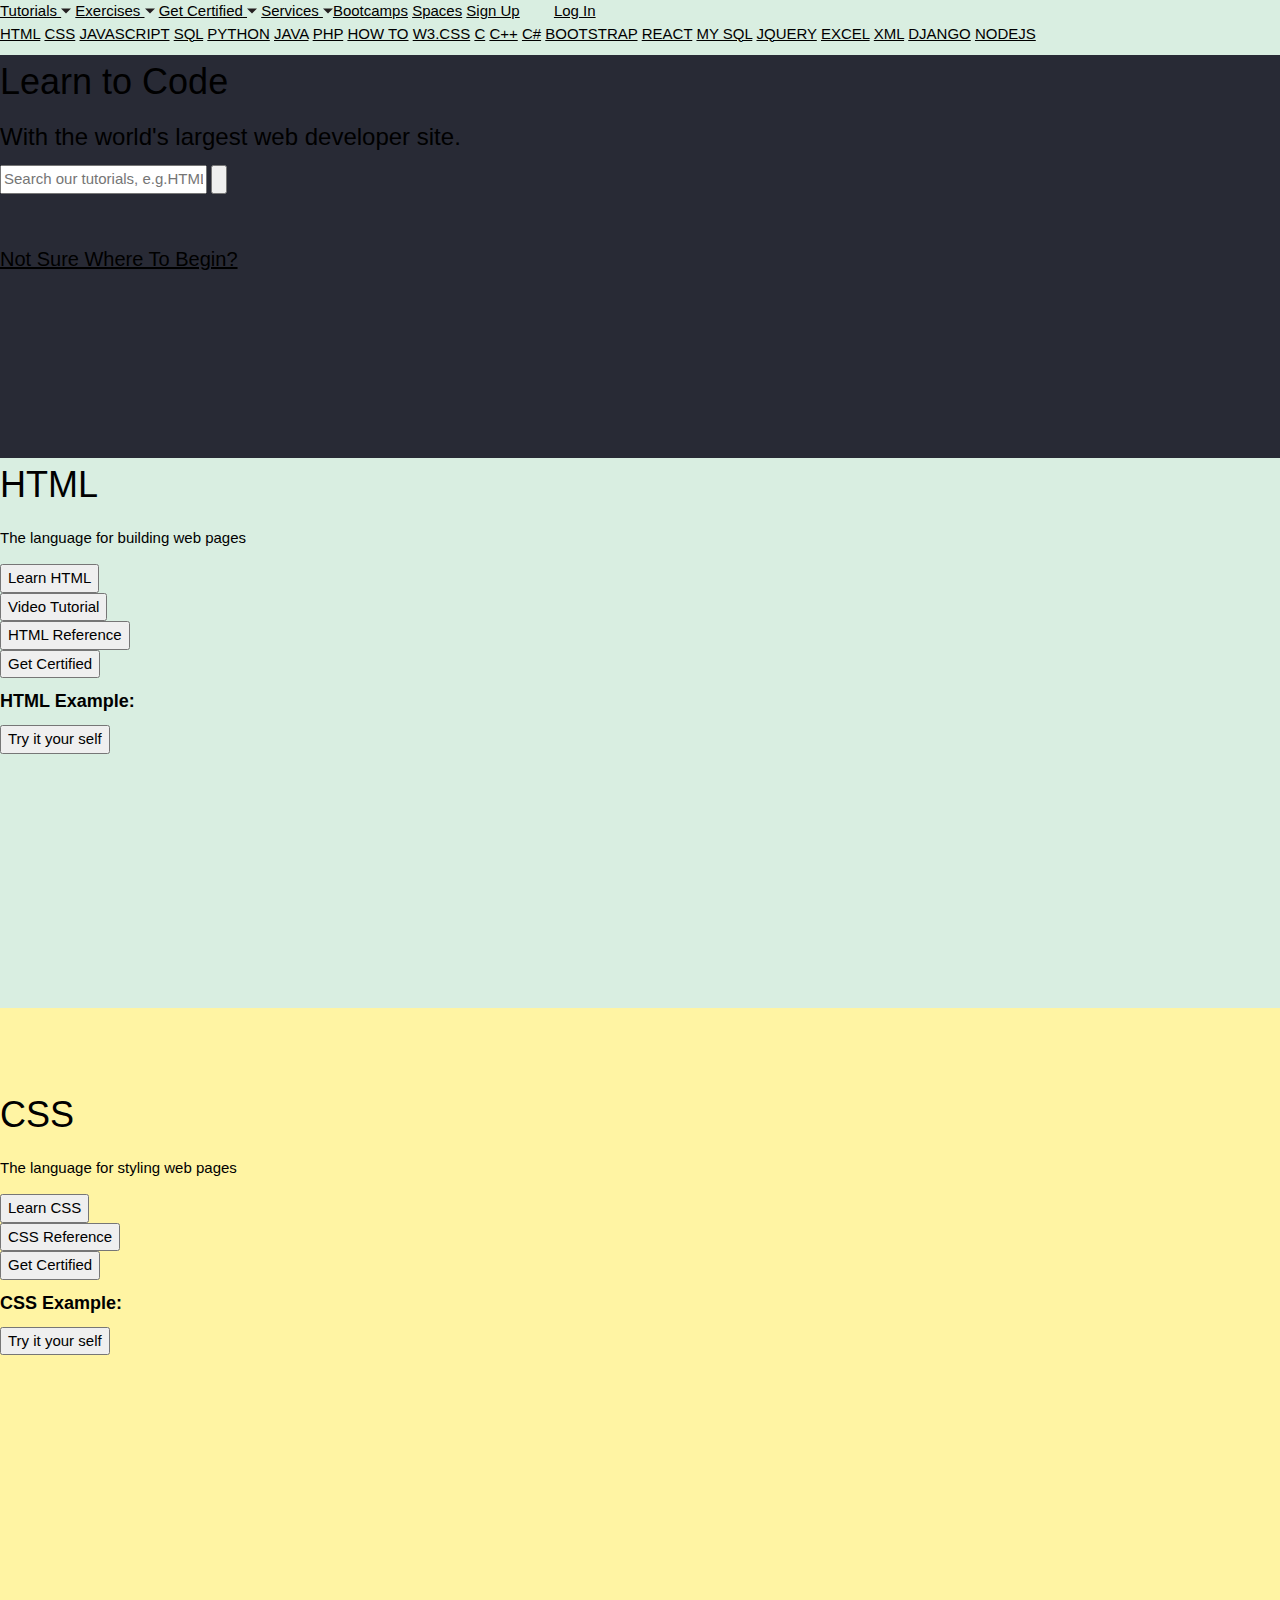
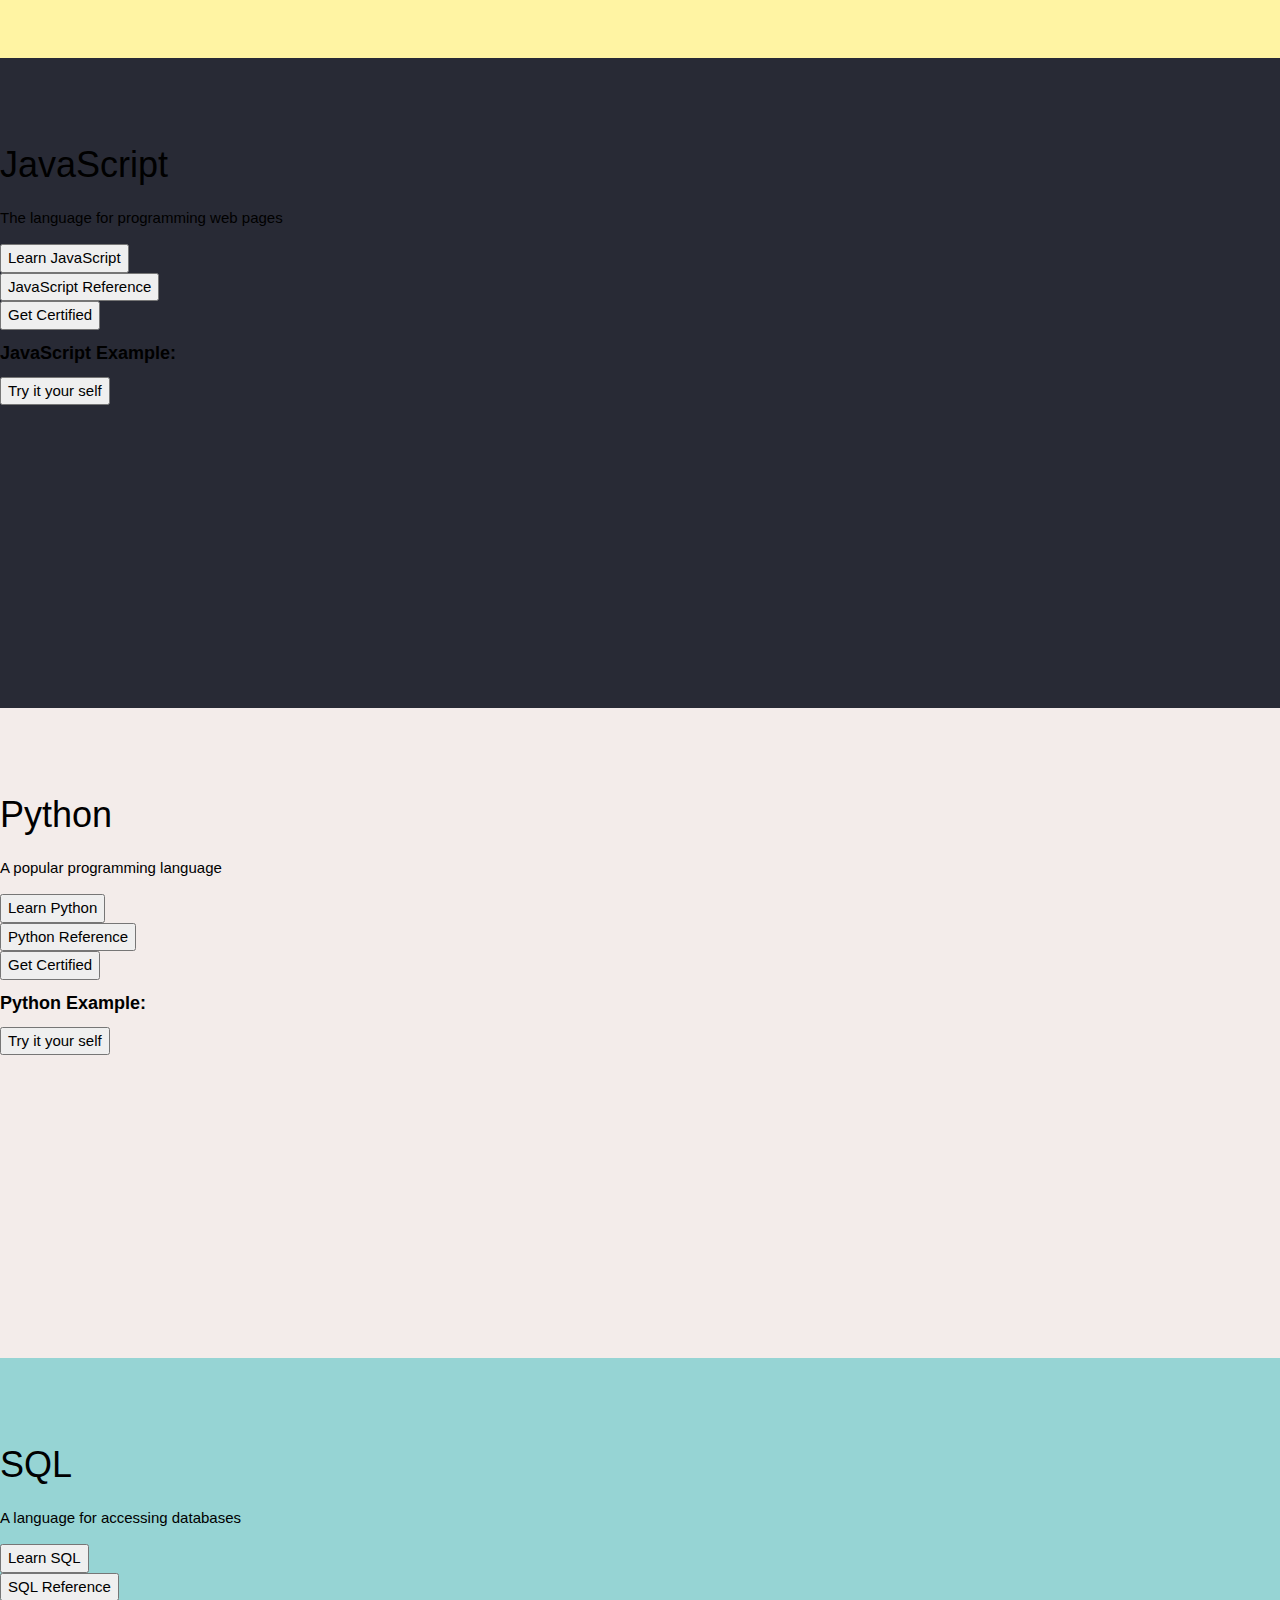
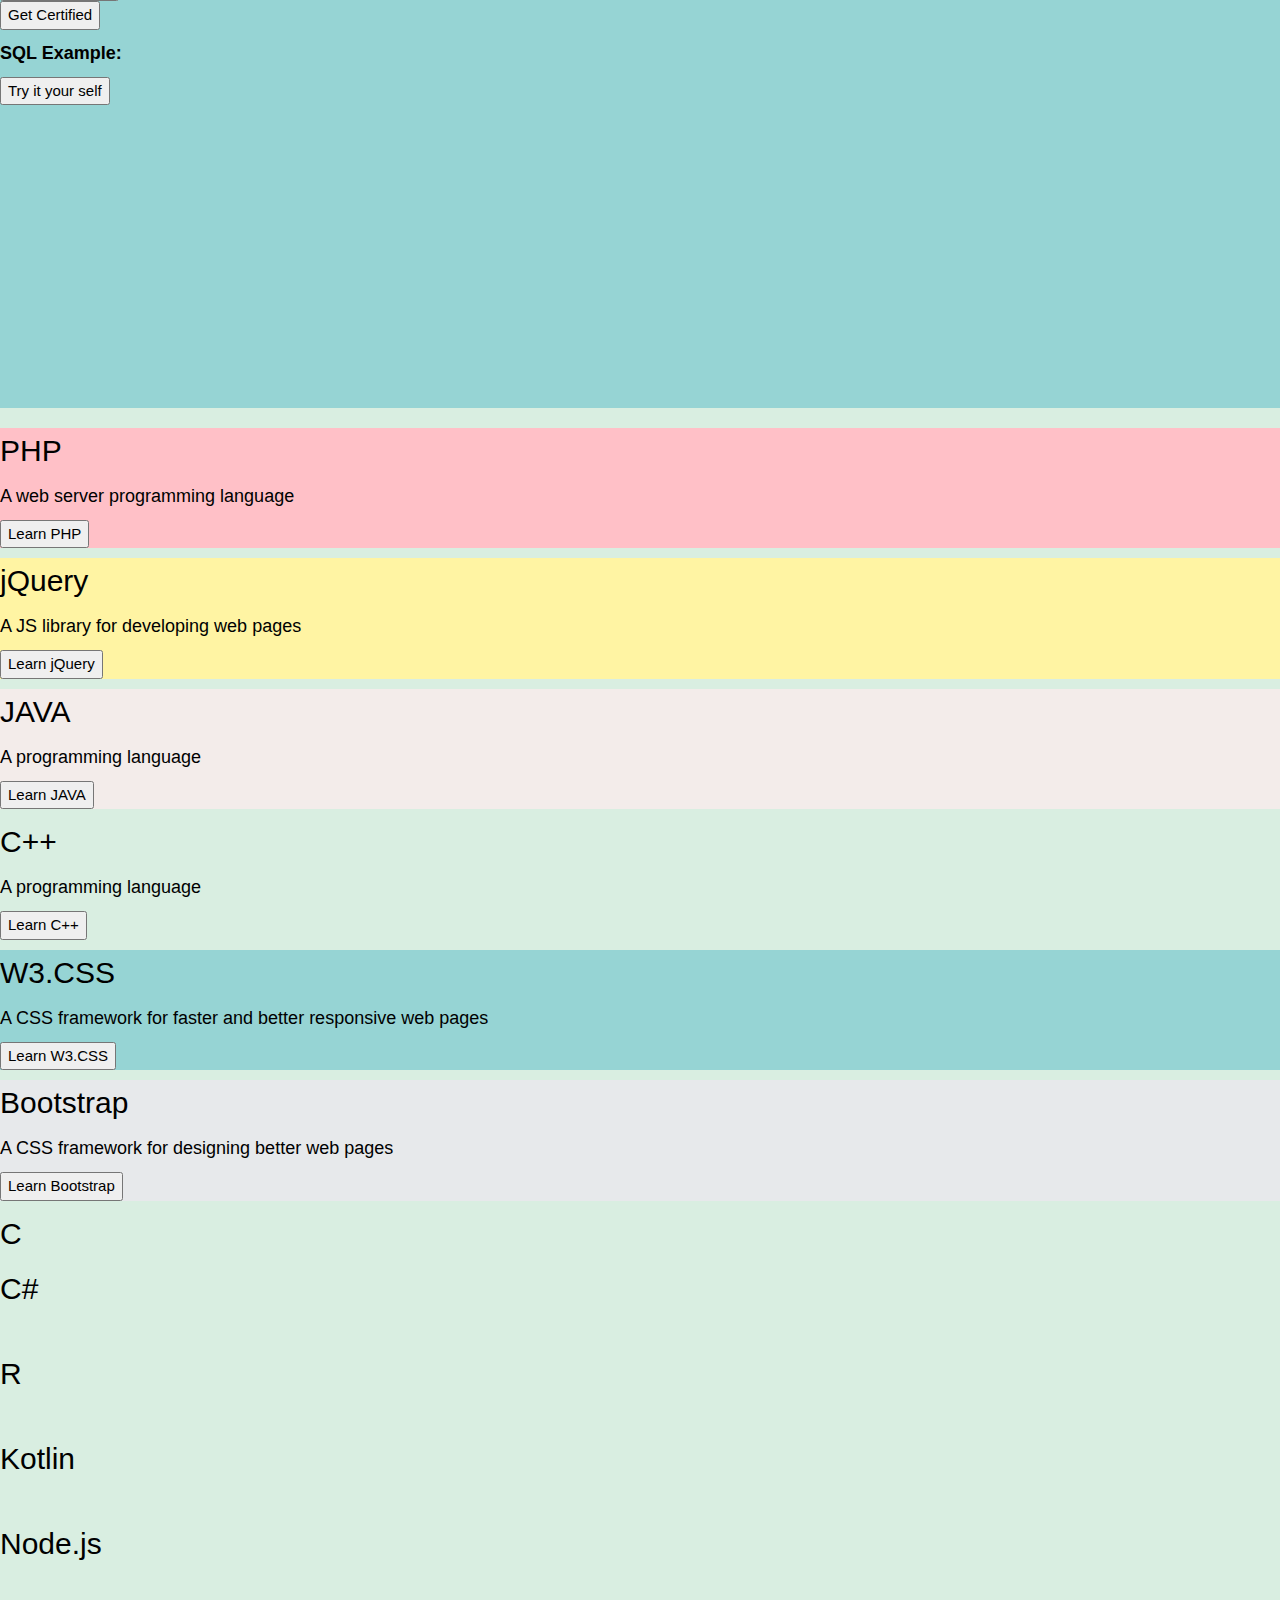
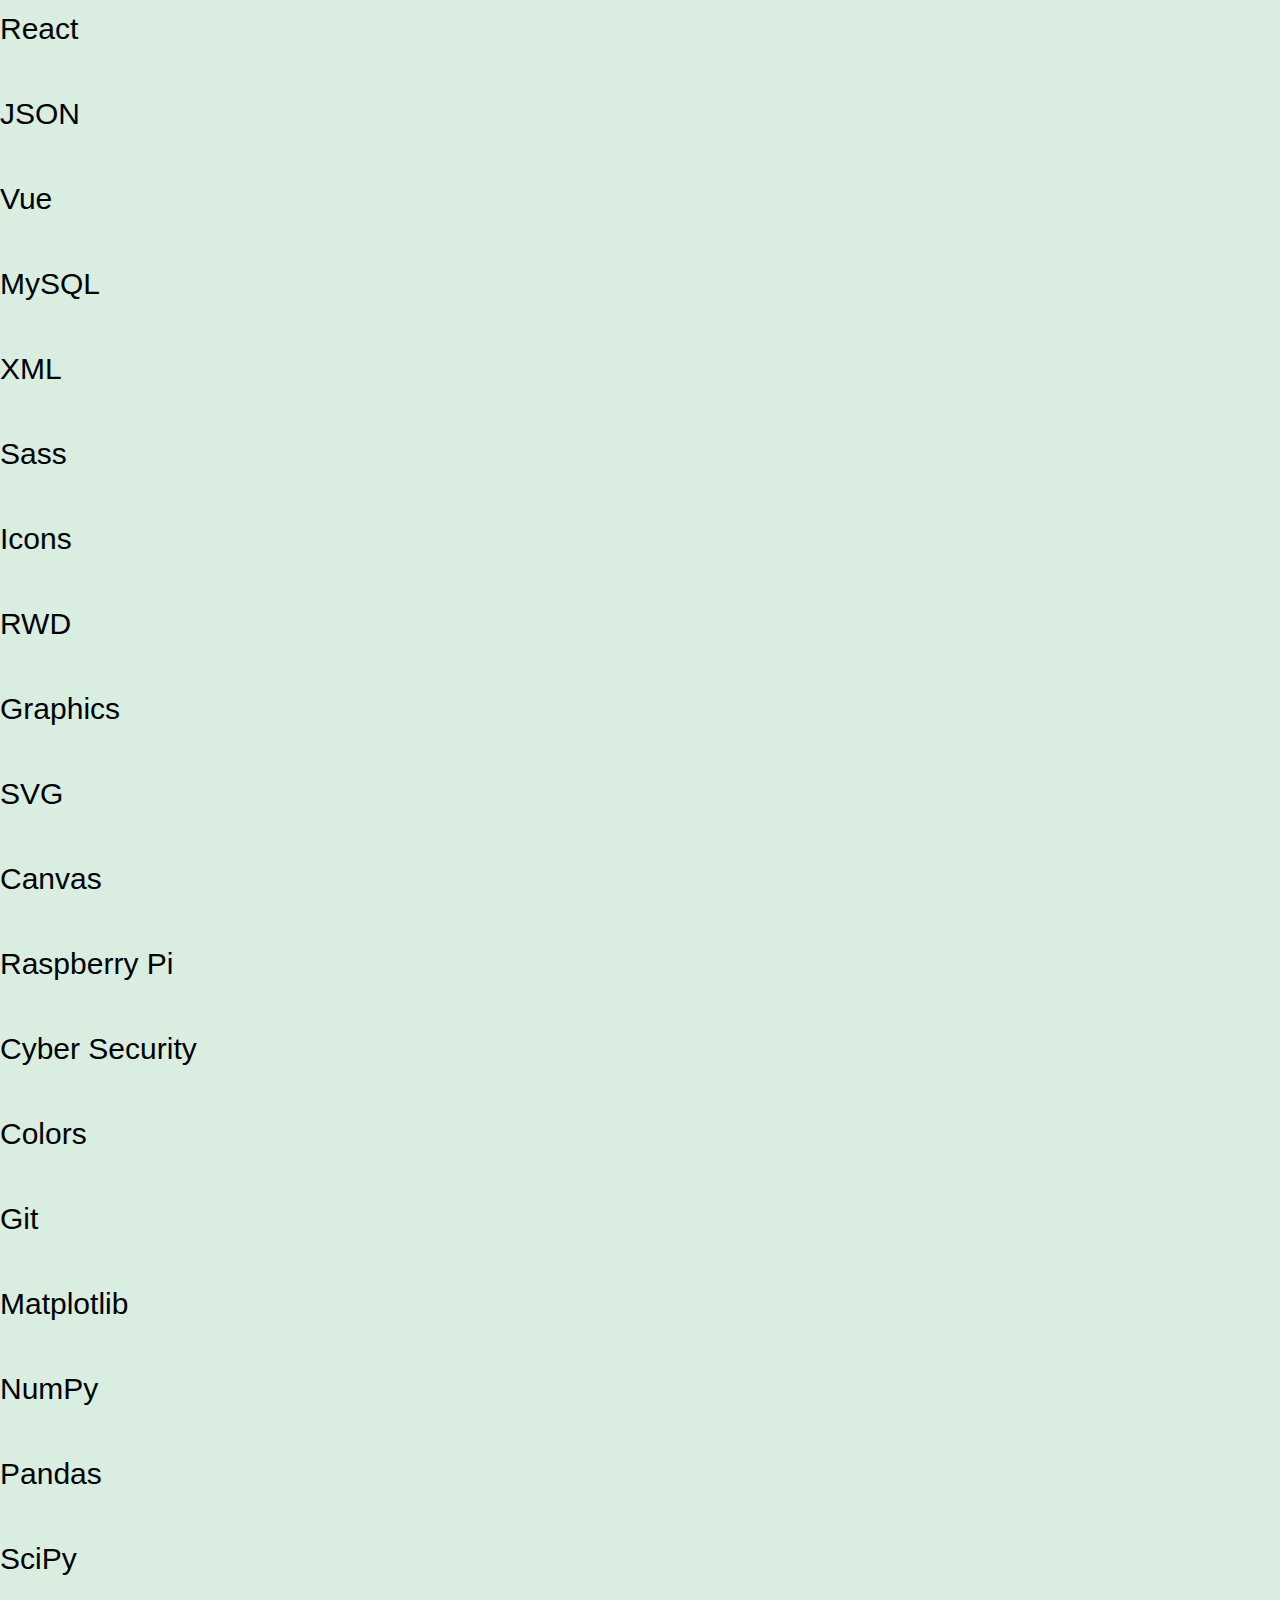
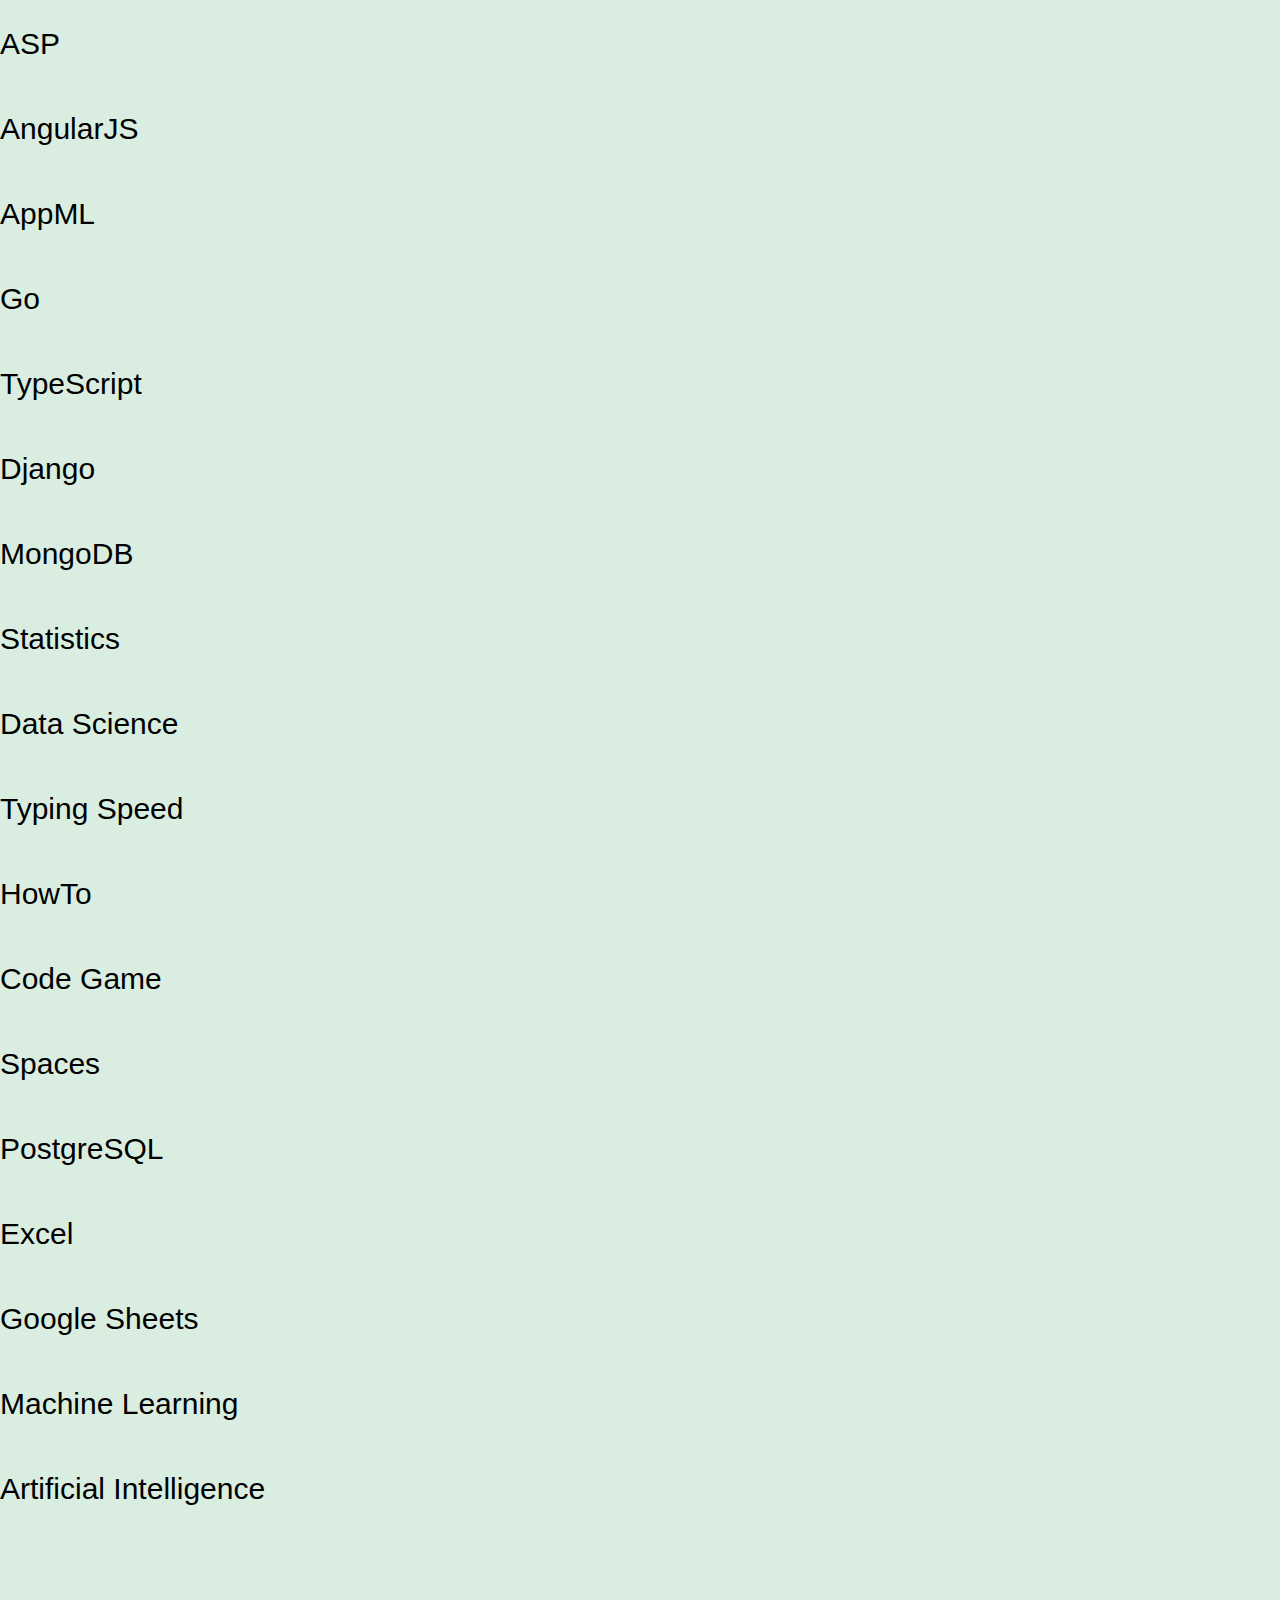
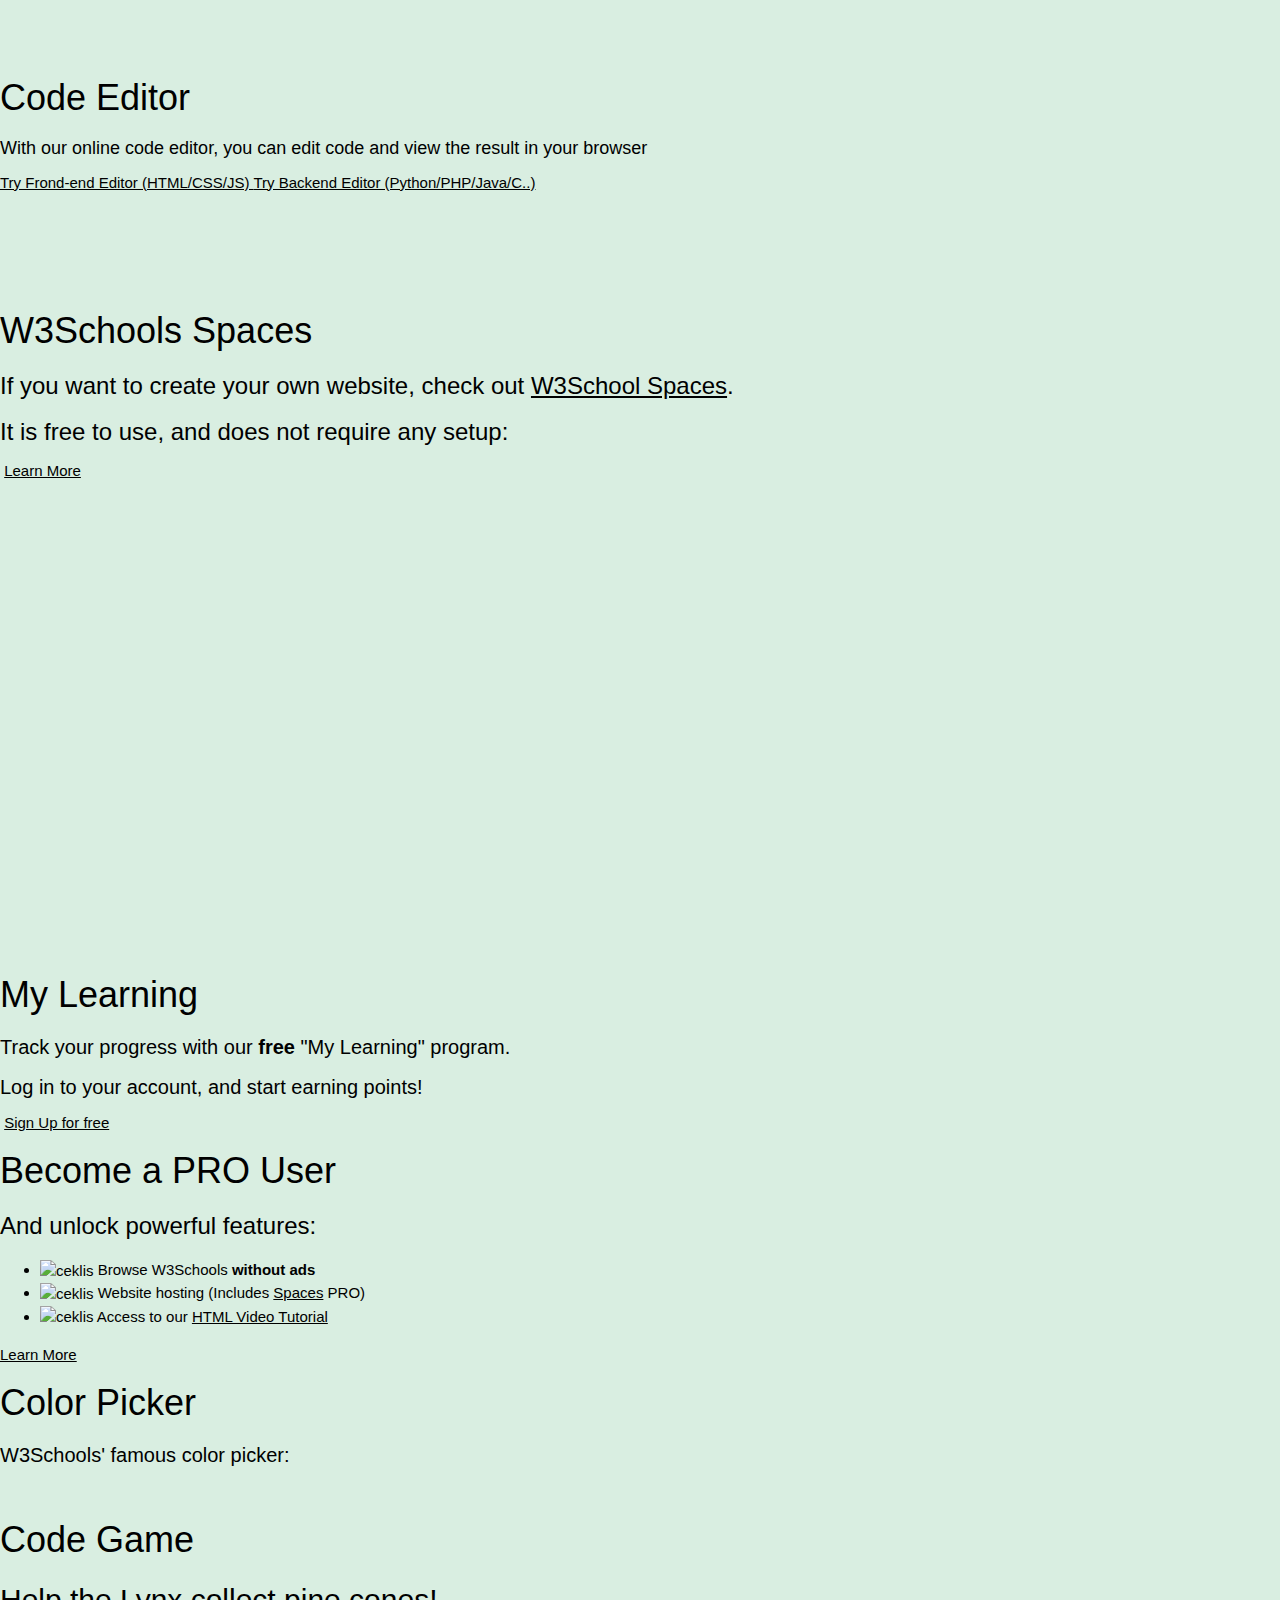
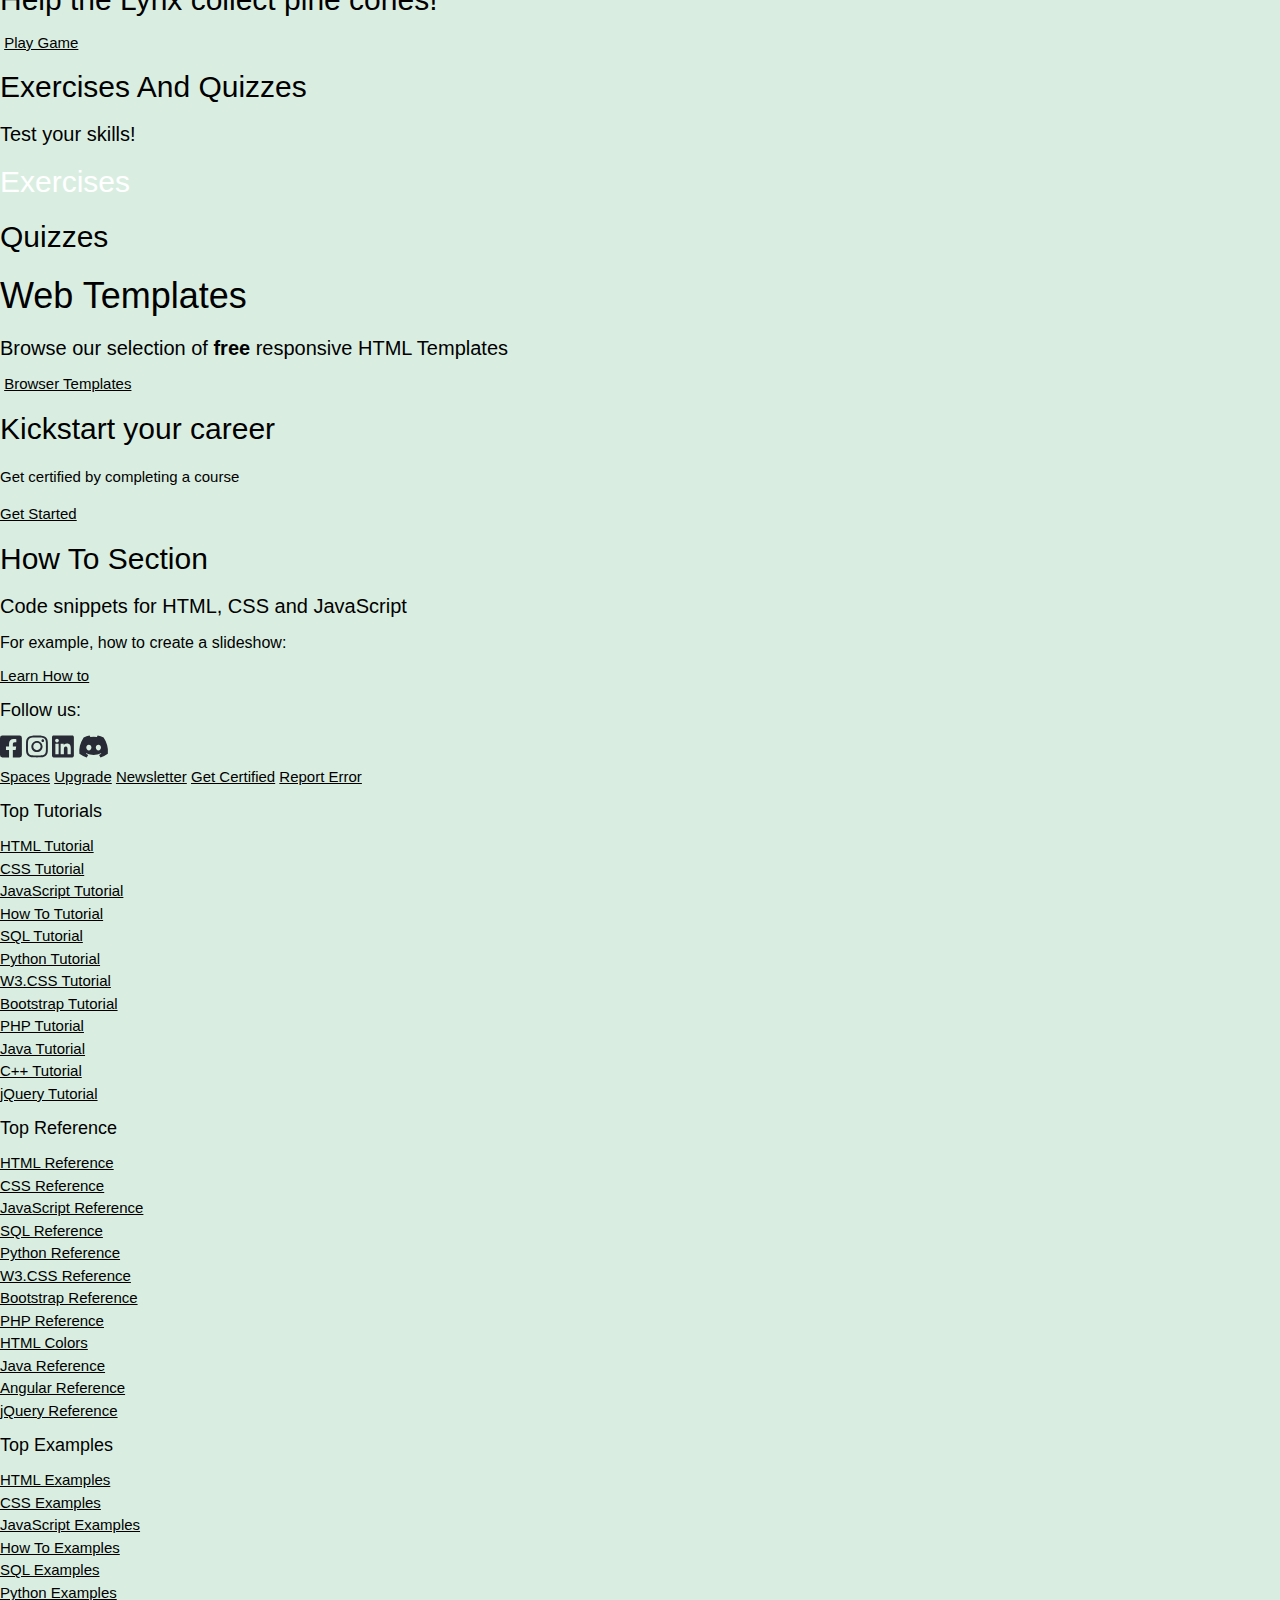
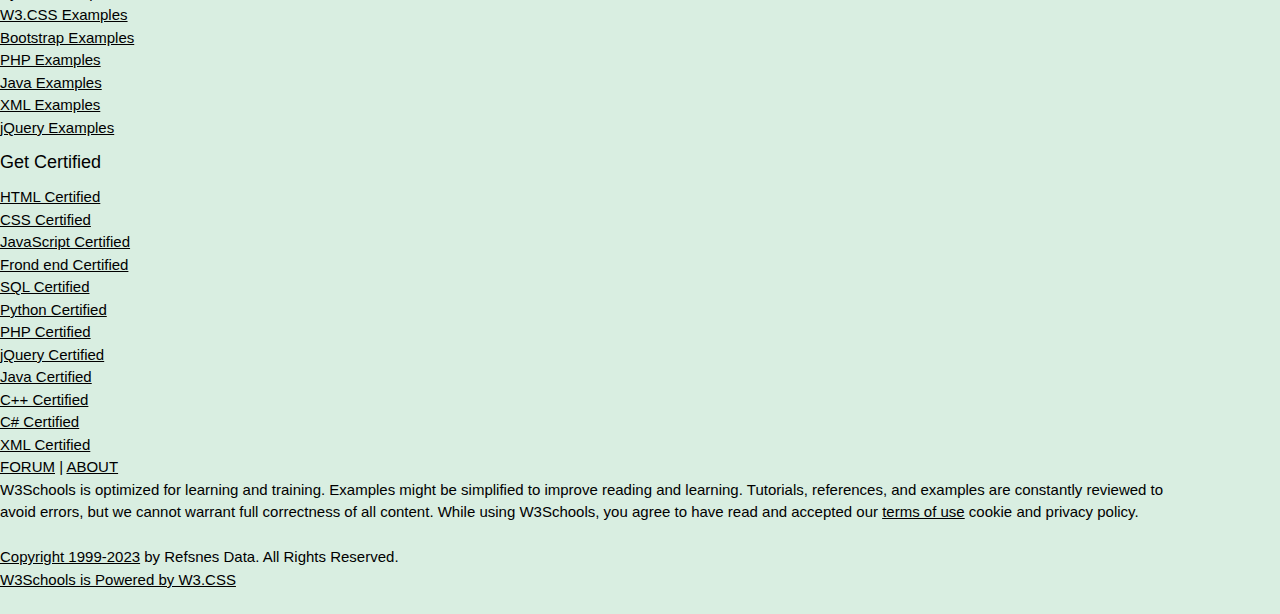
==== index.html @ 0b92abb9 "Update index.html" ====
<!DOCTYPE html>
<html lang="en">
  <head>
    <meta charset="UTF-8" />
    <meta name="viewport" content="width=device-width, initial-scale=1.0" />
    <link rel="stylesheet" href="css/style.css" />
    <link rel="stylesheet" href="https://www.w3schools.com/w3css/4/w3.css" />
    <link rel="preconnect" href="https://fonts.googleapis.com" />
    <link rel="preconnect" href="https://fonts.gstatic.com" crossorigin />
    <link
      href="https://fonts.googleapis.com/css2?family=Freckle+Face&display=swap"
      rel="stylesheet"
    />
    <!-- gambar icon -->
    <link rel="icon" href="images/Icon.svg" />
    <title>W3Schools Online Web Tutorials</title>
  </head>
  <body style="background-color: #d9eee1">
    <!-- Navbar -->
    <nav class="sticky">
      <div class="topnav" style="display: flex">
        <a href="" id="gambar"><img src="images/Icon.svg" alt="" /></a>
        <div class="link">
          <a href="blank.html"
            >Tutorials
            <?xml version="1.0" ?><!DOCTYPE svg PUBLIC '-//W3C//DTD SVG 1.1//EN' 'http://www.w3.org/Graphics/SVG/1.1/DTD/svg11.dtd'>
            <svg
              enable-background="new 0 0 48 48"
              height="10px"
              id="Layer_3"
              version="1.1"
              viewBox="0 0 48 48"
              width="10px"
              xml:space="preserve"
              xmlns="http://www.w3.org/2000/svg"
              xmlns:xlink="http://www.w3.org/1999/xlink"
            >
              <polygon
                fill="#241F20"
                points="0,12.438 48,12.438 24,35.562 "
              /></svg
          ></a>
          <a href="blank.html"
            >Exercises
            <?xml version="1.0" ?><!DOCTYPE svg PUBLIC '-//W3C//DTD SVG 1.1//EN' 'http://www.w3.org/Graphics/SVG/1.1/DTD/svg11.dtd'>
            <svg
              enable-background="new 0 0 48 48"
              height="10px"
              id="Layer_3"
              version="1.1"
              viewBox="0 0 48 48"
              width="10px"
              xml:space="preserve"
              xmlns="http://www.w3.org/2000/svg"
              xmlns:xlink="http://www.w3.org/1999/xlink"
            >
              <polygon
                fill="#241F20"
                points="0,12.438 48,12.438 24,35.562 "
              /></svg
          ></a>
          <a href="blank.html"
            >Get Certified
            <?xml version="1.0" ?><!DOCTYPE svg PUBLIC '-//W3C//DTD SVG 1.1//EN' 'http://www.w3.org/Graphics/SVG/1.1/DTD/svg11.dtd'>
            <svg
              enable-background="new 0 0 48 48"
              height="10px"
              id="Layer_3"
              version="1.1"
              viewBox="0 0 48 48"
              width="10px"
              xml:space="preserve"
              xmlns="http://www.w3.org/2000/svg"
              xmlns:xlink="http://www.w3.org/1999/xlink"
            >
              <polygon
                fill="#241F20"
                points="0,12.438 48,12.438 24,35.562 "
              /></svg
          ></a>
          <a href="blank.html"
            >Services
            <?xml version="1.0" ?><!DOCTYPE svg PUBLIC '-//W3C//DTD SVG 1.1//EN' 'http://www.w3.org/Graphics/SVG/1.1/DTD/svg11.dtd'>
            <svg
              enable-background="new 0 0 48 48"
              height="10px"
              id="Layer_3"
              version="1.1"
              viewBox="0 0 48 48"
              width="10px"
              xml:space="preserve"
              xmlns="http://www.w3.org/2000/svg"
              xmlns:xlink="http://www.w3.org/1999/xlink"
            >
              <polygon
                fill="#241F20"
                points="0,12.438 48,12.438 24,35.562 "
              /></svg
          ></a>
        </div>
        <div class="navright">
          <a href="blank.html" id="boot-spaces">Bootcamps</a>
          <a href="blank.html" id="boot-spaces">Spaces</a>
          <a href="blank.html" id="sign-up">Sign Up</a>
          <a href="blank.html" class="log-in" style="padding: 9px 18px 9px 30px"
            >Log In</a
          >
        </div>
      </div>
      <div class="link-nav">
        <a href="blank.html" class="tablink">HTML</a>
        <a href="blank.html" class="tablink">CSS</a>
        <a href="blank.html" class="tablink">JAVASCRIPT</a>
        <a href="blank.html" class="tablink">SQL</a>
        <a href="blank.html" class="tablink">PYTHON</a>
        <a href="blank.html" class="tablink">JAVA</a>
        <a href="blank.html" class="tablink">PHP</a>
        <a href="blank.html" class="tablink">HOW TO</a>
        <a href="blank.html" class="tablink">W3.CSS</a>
        <a href="blank.html" class="tablink">C</a>
        <a href="blank.html" class="tablink">C++</a>
        <a href="blank.html" class="tablink">C#</a>
        <a href="blank.html" class="tablink">BOOTSTRAP</a>
        <a href="blank.html" class="tablink">REACT</a>
        <a href="blank.html" class="tablink">MY SQL</a>
        <a href="blank.html" class="tablink">JQUERY</a>
        <a href="blank.html" class="tablink">EXCEL</a>
        <a href="blank.html" class="tablink">XML</a>
        <a href="blank.html" class="tablink">DJANGO</a>
        <a href="blank.html" class="tablink" style="padding-right: 1px"
          >NODEJS</a
        >
      </div>
    </nav>

    <!-- MAIN AREA -->
    <div
      class="container"
      id="main-area"
      style="background-color: #282a35; height: 500px"
    >
      <h1 class="h1-main-area">Learn to Code</h1>
      <h3 class="h3-main-area">With the world's largest web developer site.</h3>
      <form action="blank.html">
        <input type="text" placeholder="Search our tutorials, e.g.HTML" />
        <button><img class="search" src="images/search.svg" alt="" /></button>
      </form>
      <h4 style="padding-top: 40px">
        <a href="blank.html" class="link-main-area">Not Sure Where To Begin?</a>
      </h4>
    </div>
    <div class="svg" style="margin-top: -30px">
      <img src="images/wave.svg" alt="" />
    </div>

    <!-- HIRO HTML -->
    <div
      class="container"
      style="background-color: #d9eee1; height: 650px; margin-top: -100px"
    >
      <div class="column">
        <h1 id="h1-html">HTML</h1>
        <p class="p-html">The language for building web pages</p>
        <div>
          <button class="green">Learn HTML</button>
          <br />
          <button class="yellow">Video Tutorial</button>
          <br />
          <button class="black">HTML Reference</button>
          <br />
          <button class="pink">Get Certified</button>
          <br />
        </div>
      </div>

      <div class="column">
        <div class="card">
          <div class="container1">
            <h5><b>HTML Example:</b></h5>
            <div class="container2" style="border-left: 5px solid green"></div>
            <button class="btn">Try it your self</button>
          </div>
        </div>
      </div>
    </div>

    <!-- HIRO CSS -->
    <div
      class="container"
      style="
        background-color: #fff4a3;
        height: 650px;
        margin-top: -100px;
        padding-top: 70px;
      "
    >
      <div class="column">
        <h1 id="h1-html">CSS</h1>
        <p class="p-html">The language for styling web pages</p>
        <div>
          <form action="blank.html">
            <button class="green">Learn CSS</button>
            <br />
            <button class="black">CSS Reference</button>
            <br />
            <button class="pink">Get Certified</button>
            <br />
          </form>
        </div>
      </div>

      <div class="column">
        <div class="card">
          <div class="container1">
            <h5><b>CSS Example:</b></h5>
            <div class="container2" style="border-left: 5px solid green"></div>
            <button class="btn">Try it your self</button>
          </div>
        </div>
      </div>
    </div>

    <!-- HIRO JAVASCRIPT -->
    <div
      class="container"
      style="background-color: #282a35; height: 650px; padding-top: 70px"
    >
      <div class="column" id="end">
        <h1 id="h1-java">JavaScript</h1>
        <p class="p-java">The language for programming web pages</p>
        <div>
          <form action="blank.html">
            <button class="green">Learn JavaScript</button>
            <br />
            <button class="white">JavaScript Reference</button>
            <br />
            <button class="pink">Get Certified</button>
            <br />
          </form>
        </div>
      </div>

      <div class="column">
        <div class="card">
          <div class="container1">
            <h5><b>JavaScript Example:</b></h5>
            <div class="container2" style="border-left: 5px solid green"></div>
            <button class="btn">Try it your self</button>
          </div>
        </div>
      </div>
    </div>

    <!-- HIRO PYTHON -->
    <div
      class="container"
      style="background-color: #f3ecea; height: 650px; padding-top: 70px"
    >
      <div class="column">
        <h1 id="h1-html">Python</h1>
        <p class="p-html">A popular programming language</p>
        <div>
          <form action="blank.html">
            <button class="green">Learn Python</button>
            <br />
            <button class="black">Python Reference</button>
            <br />
            <button class="pink">Get Certified</button>
            <br />
          </form>
        </div>
      </div>

      <div class="column">
        <div class="card">
          <div class="container1">
            <h5><b>Python Example:</b></h5>
            <div class="container2" style="border-left: 5px solid green"></div>
            <button class="btn">Try it your self</button>
          </div>
        </div>
      </div>
    </div>

    <!-- HIRO SQL -->
    <div
      class="container"
      style="background-color: #96d4d4; height: 650px; padding-top: 70px"
    >
      <div class="column" id="end">
        <h1 id="h1-html">SQL</h1>
        <p class="p-html">A language for accessing databases</p>
        <div>
          <form action="blank.html">
            <button class="green">Learn SQL</button>
            <br />
            <button class="black">SQL Reference</button>
            <br />
            <button class="pink">Get Certified</button>
            <br />
          </form>
        </div>
      </div>

      <div class="column">
        <div class="card">
          <div class="container1">
            <h5><b>SQL Example:</b></h5>
            <div class="container2" style="border-left: 5px solid green"></div>
            <button class="btn">Try it your self</button>
          </div>
        </div>
      </div>
    </div>

    <!-- 2 COLUMN -->
    <div class="container" style="height: 5350px; padding-top: 10px">
      <!-- Baris 1 -->
      <div class="card-container">
        <div class="card-learn" style="background-color: #ffc0c7">
          <h2 class="h2-card">PHP</h2>
          <h5 class="h5-card">A web server programming language</h5>
          <button class="btn-card">Learn PHP</button>
        </div>
        <div class="card-learn" style="background-color: #fff4a3">
          <h2 class="h2-card">jQuery</h2>
          <h5 class="h5-card">A JS library for developing web pages</h5>
          <button class="btn-card">Learn jQuery</button>
        </div>
      </div>

      <!-- Baris 2 -->
      <div class="card-container">
        <div class="card-learn" style="background-color: #f3ecea">
          <h2 class="h2-card">JAVA</h2>
          <h5 class="h5-card">A programming language</h5>
          <button class="btn-card">Learn JAVA</button>
        </div>
        <div class="card-learn" style="background-color: #d9eee1">
          <h2 class="h2-card">C++</h2>
          <h5 class="h5-card">A programming language</h5>
          <button class="btn-card">Learn C++</button>
        </div>
      </div>

      <!-- Baris 3 -->
      <div class="card-container">
        <div class="card-learn" style="background-color: #96d4d4">
          <h2 class="h2-card">W3.CSS</h2>
          <h5 class="h5-card">
            A CSS framework for faster and better responsive web pages
          </h5>
          <button class="btn-card">Learn W3.CSS</button>
        </div>
        <div class="card-learn" style="background-color: #e7e9eb">
          <h2 class="h2-card">Bootstrap</h2>
          <h5 class="h5-card">
            A CSS framework for designing better web pages
          </h5>
          <button class="btn-card">Learn Bootstrap</button>
        </div>
      </div>

      <!-- Baris 4 -->
      <div class="card-container">
        <div class="card-pink">
          <h2 class="h2-c">C</h2>
        </div>

        <div class="card-kuning">
          <h2 class="h2-c">C#</h2>
        </div>
      </div>

      <!-- Baris 5, 4 Colom -->
      <div class="card-container">
        <div class="card-abu-learn">
          <h2 style="font-size: 30px; font-weight: 500; padding-top: 30px">
            R
          </h2>
        </div>

        <div class="card-hijau-learn">
          <h2 style="font-size: 30px; font-weight: 500; padding-top: 30px">
            Kotlin
          </h2>
        </div>

        <div class="card-tosca-learn">
          <h2 style="font-size: 30px; font-weight: 500; padding-top: 30px">
            Node.js
          </h2>
        </div>

        <div class="card-pink-learn">
          <h2 style="font-size: 30px; font-weight: 500; padding-top: 30px">
            React
          </h2>
        </div>
      </div>

      <!-- Baris 6, 4 Colom -->
      <div class="card-container">
        <div class="card-kuning-learn">
          <h2 style="font-size: 30px; font-weight: 500; padding-top: 30px">
            JSON
          </h2>
        </div>

        <div class="card-abu-learn">
          <h2 style="font-size: 30px; font-weight: 500; padding-top: 30px">
            Vue
          </h2>
        </div>

        <div class="card-hijau-learn">
          <h2 style="font-size: 30px; font-weight: 500; padding-top: 30px">
            MySQL
          </h2>
        </div>

        <div class="card-tosca-learn">
          <h2 style="font-size: 30px; font-weight: 500; padding-top: 30px">
            XML
          </h2>
        </div>
      </div>

      <!-- Baris 7, 4 Colom -->
      <div class="card-container">
        <div class="card-pink-learn">
          <h2 style="font-size: 30px; font-weight: 500; padding-top: 30px">
            Sass
          </h2>
        </div>

        <div class="card-kuning-learn">
          <h2 style="font-size: 30px; font-weight: 500; padding-top: 30px">
            Icons
          </h2>
        </div>

        <div class="card-abu-learn">
          <h2 style="font-size: 30px; font-weight: 500; padding-top: 30px">
            RWD
          </h2>
        </div>

        <div class="card-hijau-learn">
          <h2 style="font-size: 30px; font-weight: 500; padding-top: 30px">
            Graphics
          </h2>
        </div>
      </div>

      <!-- Baris 8, 4 Colom -->
      <div class="card-container">
        <div class="card-tosca-learn">
          <h2 style="font-size: 30px; font-weight: 500; padding-top: 30px">
            SVG
          </h2>
        </div>

        <div class="card-pink-learn">
          <h2 style="font-size: 30px; font-weight: 500; padding-top: 30px">
            Canvas
          </h2>
        </div>

        <div class="card-kuning-learn">
          <h2 style="font-size: 30px; font-weight: 500; padding-top: 30px">
            Raspberry Pi
          </h2>
        </div>

        <div class="card-abu-learn">
          <h2 style="font-size: 30px; font-weight: 500; padding-top: 30px">
            Cyber Security
          </h2>
        </div>
      </div>

      <!-- Baris 9, 4 Colom -->
      <div class="card-container">
        <div class="card-hijau-learn">
          <h2 style="font-size: 30px; font-weight: 500; padding-top: 30px">
            Colors
          </h2>
        </div>

        <div class="card-tosca-learn">
          <h2 style="font-size: 30px; font-weight: 500; padding-top: 30px">
            Git
          </h2>
        </div>

        <div class="card-pink-learn">
          <h2 style="font-size: 30px; font-weight: 500; padding-top: 30px">
            Matplotlib
          </h2>
        </div>

        <div class="card-kuning-learn">
          <h2 style="font-size: 30px; font-weight: 500; padding-top: 30px">
            NumPy
          </h2>
        </div>
      </div>

      <!-- Baris 10, 4 Colom -->
      <div class="card-container">
        <div class="card-abu-learn">
          <h2 style="font-size: 30px; font-weight: 500; padding-top: 30px">
            Pandas
          </h2>
        </div>

        <div class="card-hijau-learn">
          <h2 style="font-size: 30px; font-weight: 500; padding-top: 30px">
            SciPy
          </h2>
        </div>

        <div class="card-tosca-learn">
          <h2 style="font-size: 30px; font-weight: 500; padding-top: 30px">
            ASP
          </h2>
        </div>

        <div class="card-pink-learn">
          <h2 style="font-size: 30px; font-weight: 500; padding-top: 30px">
            AngularJS
          </h2>
        </div>
      </div>

      <!-- Baris 10, 4 Colom -->
      <div class="card-container">
        <div class="card-kuning-learn">
          <h2 style="font-size: 30px; font-weight: 500; padding-top: 30px">
            AppML
          </h2>
        </div>

        <div class="card-abu-learn">
          <h2 style="font-size: 30px; font-weight: 500; padding-top: 30px">
            Go
          </h2>
        </div>

        <div class="card-hijau-learn">
          <h2 style="font-size: 30px; font-weight: 500; padding-top: 30px">
            TypeScript
          </h2>
        </div>

        <div class="card-tosca-learn">
          <h2 style="font-size: 30px; font-weight: 500; padding-top: 30px">
            Django
          </h2>
        </div>
      </div>

      <!-- Baris 11, 4 Colom -->
      <div class="card-container">
        <div class="card-pink-learn">
          <h2 style="font-size: 30px; font-weight: 500; padding-top: 30px">
            MongoDB
          </h2>
        </div>

        <div class="card-kuning-learn">
          <h2 style="font-size: 30px; font-weight: 500; padding-top: 30px">
            Statistics
          </h2>
        </div>

        <div class="card-abu-learn">
          <h2 style="font-size: 30px; font-weight: 500; padding-top: 30px">
            Data Science
          </h2>
        </div>

        <div class="card-hijau-learn">
          <h2 style="font-size: 30px; font-weight: 500; padding-top: 30px">
            Typing Speed
          </h2>
        </div>
      </div>

      <!-- Baris 11, 4 Colom -->
      <div class="card-container">
        <div class="card-tosca-learn">
          <h2 style="font-size: 30px; font-weight: 500; padding-top: 30px">
            HowTo
          </h2>
        </div>

        <div class="card-pink-learn">
          <h2 style="font-size: 30px; font-weight: 500; padding-top: 30px">
            Code Game
          </h2>
        </div>

        <div class="card-kuning-learn">
          <h2 style="font-size: 30px; font-weight: 500; padding-top: 30px">
            Spaces
          </h2>
        </div>

        <div class="card-abu-learn">
          <h2 style="font-size: 30px; font-weight: 500; padding-top: 30px">
            PostgreSQL
          </h2>
        </div>
      </div>

      <!-- Baris 12 -->
      <div class="card-container">
        <div class="card-learn-tosca">
          <h2 style="font-size: 30px; font-weight: 500; padding-top: 30px">
            Excel
          </h2>
        </div>

        <div class="card-learn-kuning">
          <h2 style="font-size: 30px; font-weight: 500; padding-top: 30px">
            Google Sheets
          </h2>
        </div>
      </div>

      <!-- Baris 13 -->
      <div class="card-container">
        <div class="card-learn-pink">
          <h2 style="font-size: 30px; font-weight: 500; padding-top: 30px">
            Machine Learning
          </h2>
        </div>

        <div class="card-learn-abu">
          <h2 style="font-size: 30px; font-weight: 500; padding-top: 30px">
            Artificial Intelligence
          </h2>
        </div>
      </div>

      <!-- CODE EDITOR -->
      <div class="container4">
        <h1 id="h1" style="padding-top: 150px">Code Editor</h1>
        <h5>
          With our online code editor, you can edit code and view the result in
          your browser
        </h5>
        <div class="card-code" style="background-color: #f3ecea"></div>
        <a href="blank.html" class="btn-green" style="margin-top: 20px">
          Try Frond-end Editor (HTML/CSS/JS)
        </a>
        <a href="blank.html" class="btn-yellow" style="margin-top: 20px">
          Try Backend Editor (Python/PHP/Java/C..)
        </a>
      </div>

      <!-- W3School Spaces -->
      <div class="container4">
        <h1 id="h1" style="padding-top: 100px">W3Schools Spaces</h1>
        <h3 class="text-h3" id="text-h3">
          If you want to create your own website, check out
          <a href="" class="link-w3school">W3School Spaces</a>.
        </h3>
        <h3 class="text-h3" id="text-h3">
          It is free to use, and does not require any setup:
        </h3>
        <div class="card-code" style="background-color: #f3ecea"></div>
        <img src="images/how-spaces-works3.png" alt="" id="how-spaces" />
        <a href="blank.html" class="btn-green2">Learn More</a>
      </div>
    </div>

    <!-- MY Learning -->
    <div class="container-learning">
      <h1 class="h1-learning">My Learning</h1>
      <h4 class="h4-learning">
        Track your progress with our <strong>free</strong> "My Learning"
        program.
      </h4>
      <h4 class="h4-learning2">
        Log in to your account, and start earning points!
      </h4>
      <img src="images/myl-green-off.png" alt="" />
      <a href="blank.html" class="btn-green3">Sign Up for free</a>
    </div>

    <!-- Pro Users -->
    <div class="container-users">
      <h1 class="h1-users">Become a PRO User</h1>
      <h3 class="h3-users">And unlock powerful features:</h3>
      <ul class="list-users">
        <li>
          <img
            src="https://www.w3schools.com/spaces/files/check3.db67d31e.svg"
            alt="ceklis"
          />
          Browse W3Schools <strong>without ads</strong>
        </li>
        <li>
          <img
            src="https://www.w3schools.com/spaces/files/check3.db67d31e.svg"
            alt="ceklis"
          />
          Website hosting (Includes <a href="#">Spaces</a> PRO)
        </li>
        <li>
          <img
            src="https://www.w3schools.com/spaces/files/check3.db67d31e.svg"
            alt="ceklis"
          />
          Access to our <a href="blank.html">HTML Video Tutorial</a>
        </li>
      </ul>
      <a href="blank.html" class="button3">Learn More</a>
    </div>

    <!-- Color Picker -->
    <div class="container-color">
      <h1 class="h1-color">Color Picker</h1>
      <h4 class="h4-color">W3Schools' famous color picker:</h4>
      <a href="blank.html" class="link-color"
        ><img src="images/colorpicker.png" alt=""
      /></a>
    </div>

    <!-- Code Game -->
    <div class="container-game">
      <h1 class="h1-game">Code Game</h1>
      <h2 class="h2-game">Help the Lynx collect pine cones!</h2>
      <a href="blank.html"><img src="images/w3lynx_200.png" alt="" /></a>
      <a href="blank.html" class="button-black">Play Game</a>
    </div>

    <!-- Exercises And Quizzes -->
    <div class="container-quiz">
      <h2 class="h2-quiz">Exercises And Quizzes</h2>
      <h4 class="h4-quiz">Test your skills!</h4>
      <div class="flex">
        <div class="card-quiz" id="card-quiz-1">
          <h2 style="color: white">Exercises</h2>
        </div>

        <div class="card-quiz" id="card-quiz-2">
          <h2>Quizzes</h2>
        </div>
      </div>
    </div>

    <!-- Web Templates -->
    <div class="container-web-templates">
      <h1 class="h1-web-templates">Web Templates</h1>
      <h4 class="h4-web-templates">
        Browse our selection of <strong>free</strong> responsive HTML Templates
      </h4>
      <a href="blank.html"><img src="images/w3css_templates.jpg" alt="" /></a>
      <a href="blank.html" class="button-web-templates">Browser Templates</a>
    </div>

    <!-- Kickstart -->
    <div class="container-kickstart">
      <h2 class="h2-kickstart">Kickstart your career</h2>
      <p class="p-kickstart">Get certified by completing a course</p>
      <a href="blank.html" class="button-kickstart">Get Started</a>
    </div>

    <!-- How To Section -->
    <div class="container-how-to-section">
      <h2 class="h2-how-to-section">How To Section</h2>
      <h4 class="h4-how-to-section">
        Code snippets for HTML, CSS and JavaScript
      </h4>
      <h6 class="h6-how-to-section">For example, how to create a slideshow:</h6>
      <div class="card-code" style="background-color: #f1f1f1"></div>
      <div class="tiang"></div>
      <a href="blank.html" class="button-how-to-section">Learn How to</a>
    </div>

    <!-- Follow Us -->
    <div class="container-follow">
      <h5 class="h5-follow">Follow us:</h5>
      <div class="icon">
        <!-- FACEBOOK -->
        <a href="blank.html"
          ><svg
            xmlns="http://www.w3.org/2000/svg"
            height="25px"
            viewBox="0 0 448 512"
          >
            <!--! Font Awesome Free 6.4.2 by @fontawesome - https://fontawesome.com License - https://fontawesome.com/license (Commercial License) Copyright 2023 Fonticons, Inc. -->
            <style>
              svg {
                fill: #282a35;
              }
            </style>
            <path
              d="M400 32H48A48 48 0 0 0 0 80v352a48 48 0 0 0 48 48h137.25V327.69h-63V256h63v-54.64c0-62.15 37-96.48 93.67-96.48 27.14 0 55.52 4.84 55.52 4.84v61h-31.27c-30.81 0-40.42 19.12-40.42 38.73V256h68.78l-11 71.69h-57.78V480H400a48 48 0 0 0 48-48V80a48 48 0 0 0-48-48z"
            /></svg
        ></a>
        <!-- INSTAGRAM -->
        <a href="blank.html"
          ><svg
            xmlns="http://www.w3.org/2000/svg"
            height="25px"
            viewBox="0 0 448 512"
          >
            <!--! Font Awesome Free 6.4.2 by @fontawesome - https://fontawesome.com License - https://fontawesome.com/license (Commercial License) Copyright 2023 Fonticons, Inc. -->
            <style>
              svg {
                fill: #282a35;
              }
            </style>
            <path
              d="M224.1 141c-63.6 0-114.9 51.3-114.9 114.9s51.3 114.9 114.9 114.9S339 319.5 339 255.9 287.7 141 224.1 141zm0 189.6c-41.1 0-74.7-33.5-74.7-74.7s33.5-74.7 74.7-74.7 74.7 33.5 74.7 74.7-33.6 74.7-74.7 74.7zm146.4-194.3c0 14.9-12 26.8-26.8 26.8-14.9 0-26.8-12-26.8-26.8s12-26.8 26.8-26.8 26.8 12 26.8 26.8zm76.1 27.2c-1.7-35.9-9.9-67.7-36.2-93.9-26.2-26.2-58-34.4-93.9-36.2-37-2.1-147.9-2.1-184.9 0-35.8 1.7-67.6 9.9-93.9 36.1s-34.4 58-36.2 93.9c-2.1 37-2.1 147.9 0 184.9 1.7 35.9 9.9 67.7 36.2 93.9s58 34.4 93.9 36.2c37 2.1 147.9 2.1 184.9 0 35.9-1.7 67.7-9.9 93.9-36.2 26.2-26.2 34.4-58 36.2-93.9 2.1-37 2.1-147.8 0-184.8zM398.8 388c-7.8 19.6-22.9 34.7-42.6 42.6-29.5 11.7-99.5 9-132.1 9s-102.7 2.6-132.1-9c-19.6-7.8-34.7-22.9-42.6-42.6-11.7-29.5-9-99.5-9-132.1s-2.6-102.7 9-132.1c7.8-19.6 22.9-34.7 42.6-42.6 29.5-11.7 99.5-9 132.1-9s102.7-2.6 132.1 9c19.6 7.8 34.7 22.9 42.6 42.6 11.7 29.5 9 99.5 9 132.1s2.7 102.7-9 132.1z"
            /></svg
        ></a>
        <!-- LINKDLN -->
        <a href="blank.html"
          ><svg
            xmlns="http://www.w3.org/2000/svg"
            height="25px"
            viewBox="0 0 448 512"
          >
            <!--! Font Awesome Free 6.4.2 by @fontawesome - https://fontawesome.com License - https://fontawesome.com/license (Commercial License) Copyright 2023 Fonticons, Inc. -->
            <style>
              svg {
                fill: #282a35;
              }
            </style>
            <path
              d="M416 32H31.9C14.3 32 0 46.5 0 64.3v383.4C0 465.5 14.3 480 31.9 480H416c17.6 0 32-14.5 32-32.3V64.3c0-17.8-14.4-32.3-32-32.3zM135.4 416H69V202.2h66.5V416zm-33.2-243c-21.3 0-38.5-17.3-38.5-38.5S80.9 96 102.2 96c21.2 0 38.5 17.3 38.5 38.5 0 21.3-17.2 38.5-38.5 38.5zm282.1 243h-66.4V312c0-24.8-.5-56.7-34.5-56.7-34.6 0-39.9 27-39.9 54.9V416h-66.4V202.2h63.7v29.2h.9c8.9-16.8 30.6-34.5 62.9-34.5 67.2 0 79.7 44.3 79.7 101.9V416z"
            /></svg
        ></a>
        <!-- DISCORD -->
        <a href="blank.html"
          ><svg
            xmlns="http://www.w3.org/2000/svg"
            height="25px"
            viewBox="0 0 640 512"
          >
            <!--! Font Awesome Free 6.4.2 by @fontawesome - https://fontawesome.com License - https://fontawesome.com/license (Commercial License) Copyright 2023 Fonticons, Inc. -->
            <style>
              svg {
                fill: #282a35;
              }
            </style>
            <path
              d="M524.531,69.836a1.5,1.5,0,0,0-.764-.7A485.065,485.065,0,0,0,404.081,32.03a1.816,1.816,0,0,0-1.923.91,337.461,337.461,0,0,0-14.9,30.6,447.848,447.848,0,0,0-134.426,0,309.541,309.541,0,0,0-15.135-30.6,1.89,1.89,0,0,0-1.924-.91A483.689,483.689,0,0,0,116.085,69.137a1.712,1.712,0,0,0-.788.676C39.068,183.651,18.186,294.69,28.43,404.354a2.016,2.016,0,0,0,.765,1.375A487.666,487.666,0,0,0,176.02,479.918a1.9,1.9,0,0,0,2.063-.676A348.2,348.2,0,0,0,208.12,430.4a1.86,1.86,0,0,0-1.019-2.588,321.173,321.173,0,0,1-45.868-21.853,1.885,1.885,0,0,1-.185-3.126c3.082-2.309,6.166-4.711,9.109-7.137a1.819,1.819,0,0,1,1.9-.256c96.229,43.917,200.41,43.917,295.5,0a1.812,1.812,0,0,1,1.924.233c2.944,2.426,6.027,4.851,9.132,7.16a1.884,1.884,0,0,1-.162,3.126,301.407,301.407,0,0,1-45.89,21.83,1.875,1.875,0,0,0-1,2.611,391.055,391.055,0,0,0,30.014,48.815,1.864,1.864,0,0,0,2.063.7A486.048,486.048,0,0,0,610.7,405.729a1.882,1.882,0,0,0,.765-1.352C623.729,277.594,590.933,167.465,524.531,69.836ZM222.491,337.58c-28.972,0-52.844-26.587-52.844-59.239S193.056,219.1,222.491,219.1c29.665,0,53.306,26.82,52.843,59.239C275.334,310.993,251.924,337.58,222.491,337.58Zm195.38,0c-28.971,0-52.843-26.587-52.843-59.239S388.437,219.1,417.871,219.1c29.667,0,53.307,26.82,52.844,59.239C470.715,310.993,447.538,337.58,417.871,337.58Z"
            /></svg
        ></a>
      </div>
    </div>

    <!-- FOOTER -->
    <footer>
      <div class="container-footer">
        <div class="container-button-flex">
          <a href="blank.html">Spaces</a>
          <a href="blank.html">Upgrade</a>
          <a href="blank.html">Newsletter</a>
          <a href="blank.html">Get Certified</a>
          <a href="blank.html">Report Error</a>
        </div>

        <div class="link-footer">
          <div class="card-container">
            <div class="card-link">
              <h5>Top Tutorials</h5>
              <a href="blank.html">HTML Tutorial</a><br />
              <a href="blank.html">CSS Tutorial</a> <br />
              <a href="blank.html">JavaScript Tutorial</a> <br />
              <a href="blank.html">How To Tutorial</a> <br />
              <a href="blank.html">SQL Tutorial</a> <br />
              <a href="blank.html">Python Tutorial</a> <br />
              <a href="blank.html">W3.CSS Tutorial</a> <br />
              <a href="blank.html">Bootstrap Tutorial</a> <br />
              <a href="blank.html">PHP Tutorial</a> <br />
              <a href="blank.html">Java Tutorial</a> <br />
              <a href="blank.html">C++ Tutorial</a> <br />
              <a href="blank.html">jQuery Tutorial</a>
            </div>

            <div class="card-link">
              <h5>Top Reference</h5>
              <a href="blank.html">HTML Reference</a><br />
              <a href="blank.html">CSS Reference</a> <br />
              <a href="blank.html">JavaScript Reference</a> <br />
              <a href="blank.html">SQL Reference</a> <br />
              <a href="blank.html">Python Reference</a> <br />
              <a href="blank.html">W3.CSS Reference</a> <br />
              <a href="blank.html">Bootstrap Reference</a> <br />
              <a href="blank.html">PHP Reference</a> <br />
              <a href="blank.html">HTML Colors</a> <br />
              <a href="blank.html">Java Reference</a> <br />
              <a href="blank.html">Angular Reference</a> <br />
              <a href="blank.html">jQuery Reference</a>
            </div>

            <div class="card-link">
              <h5>Top Examples</h5>
              <a href="blank.html">HTML Examples</a><br />
              <a href="blank.html">CSS Examples</a> <br />
              <a href="blank.html">JavaScript Examples</a> <br />
              <a href="blank.html">How To Examples</a> <br />
              <a href="blank.html">SQL Examples</a> <br />
              <a href="blank.html">Python Examples</a> <br />
              <a href="blank.html">W3.CSS Examples</a> <br />
              <a href="blank.html">Bootstrap Examples</a> <br />
              <a href="blank.html">PHP Examples</a> <br />
              <a href="blank.html">Java Examples</a> <br />
              <a href="blank.html">XML Examples</a> <br />
              <a href="blank.html">jQuery Examples</a>
            </div>

            <div class="card-link">
              <h5>Get Certified</h5>
              <a href="blank.html">HTML Certified</a><br />
              <a href="blank.html">CSS Certified</a> <br />
              <a href="blank.html">JavaScript Certified</a> <br />
              <a href="blank.html">Frond end Certified</a> <br />
              <a href="blank.html">SQL Certified</a> <br />
              <a href="blank.html">Python Certified</a> <br />
              <a href="blank.html">PHP Certified</a> <br />
              <a href="blank.html">jQuery Certified</a> <br />
              <a href="blank.html">Java Certified</a> <br />
              <a href="blank.html">C++ Certified</a> <br />
              <a href="blank.html">C# Certified</a> <br />
              <a href="blank.html">XML Certified</a>
            </div>
          </div>
        </div>

        <div class="form-about">
          <a href="">FORUM</a> |
          <a href="">ABOUT</a>
        </div>

        <div class="copyright">
          W3Schools is optimized for learning and training. Examples might be
          simplified to improve reading and learning. Tutorials, references, and
          examples are constantly reviewed to <br />
          avoid errors, but we cannot warrant full correctness of all content.
          While using W3Schools, you agree to have read and accepted our
          <a href="blank.html">terms of use</a> cookie and privacy policy.

          <br /><br />
          <a href="blank.html">Copyright 1999-2023</a> by Refsnes Data. All
          Rights Reserved. <br />
          <a href="blank.html">W3Schools is Powered by W3.CSS</a>
        </div>
        <img src="images/Icon.svg" alt="" />
      </div>
    </footer>

    <script>
      window.addEventListener("scroll", function () {
        const nav = document.querySelector("nav.sticky");
        nav.classList.toggle("sticky-active", window.scrollY > 0);
      });
    </script>
  </body>
</html>
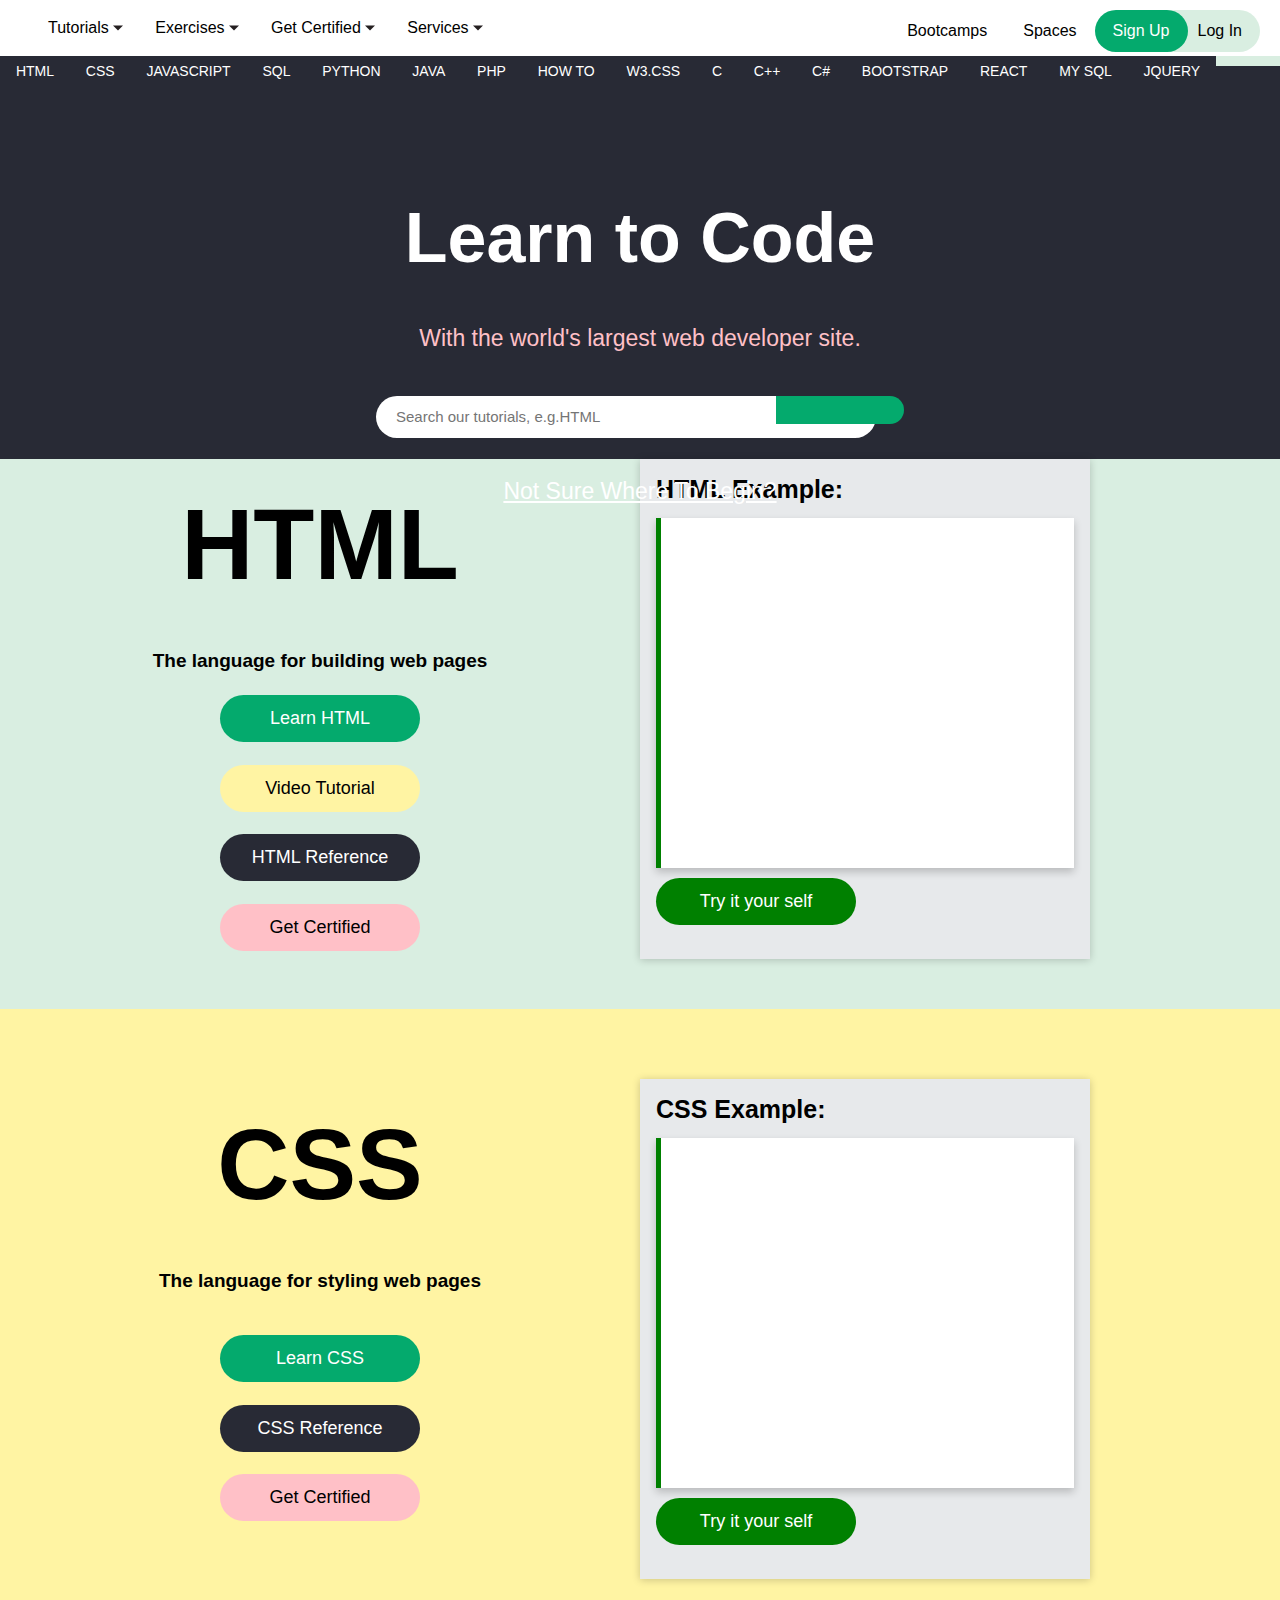
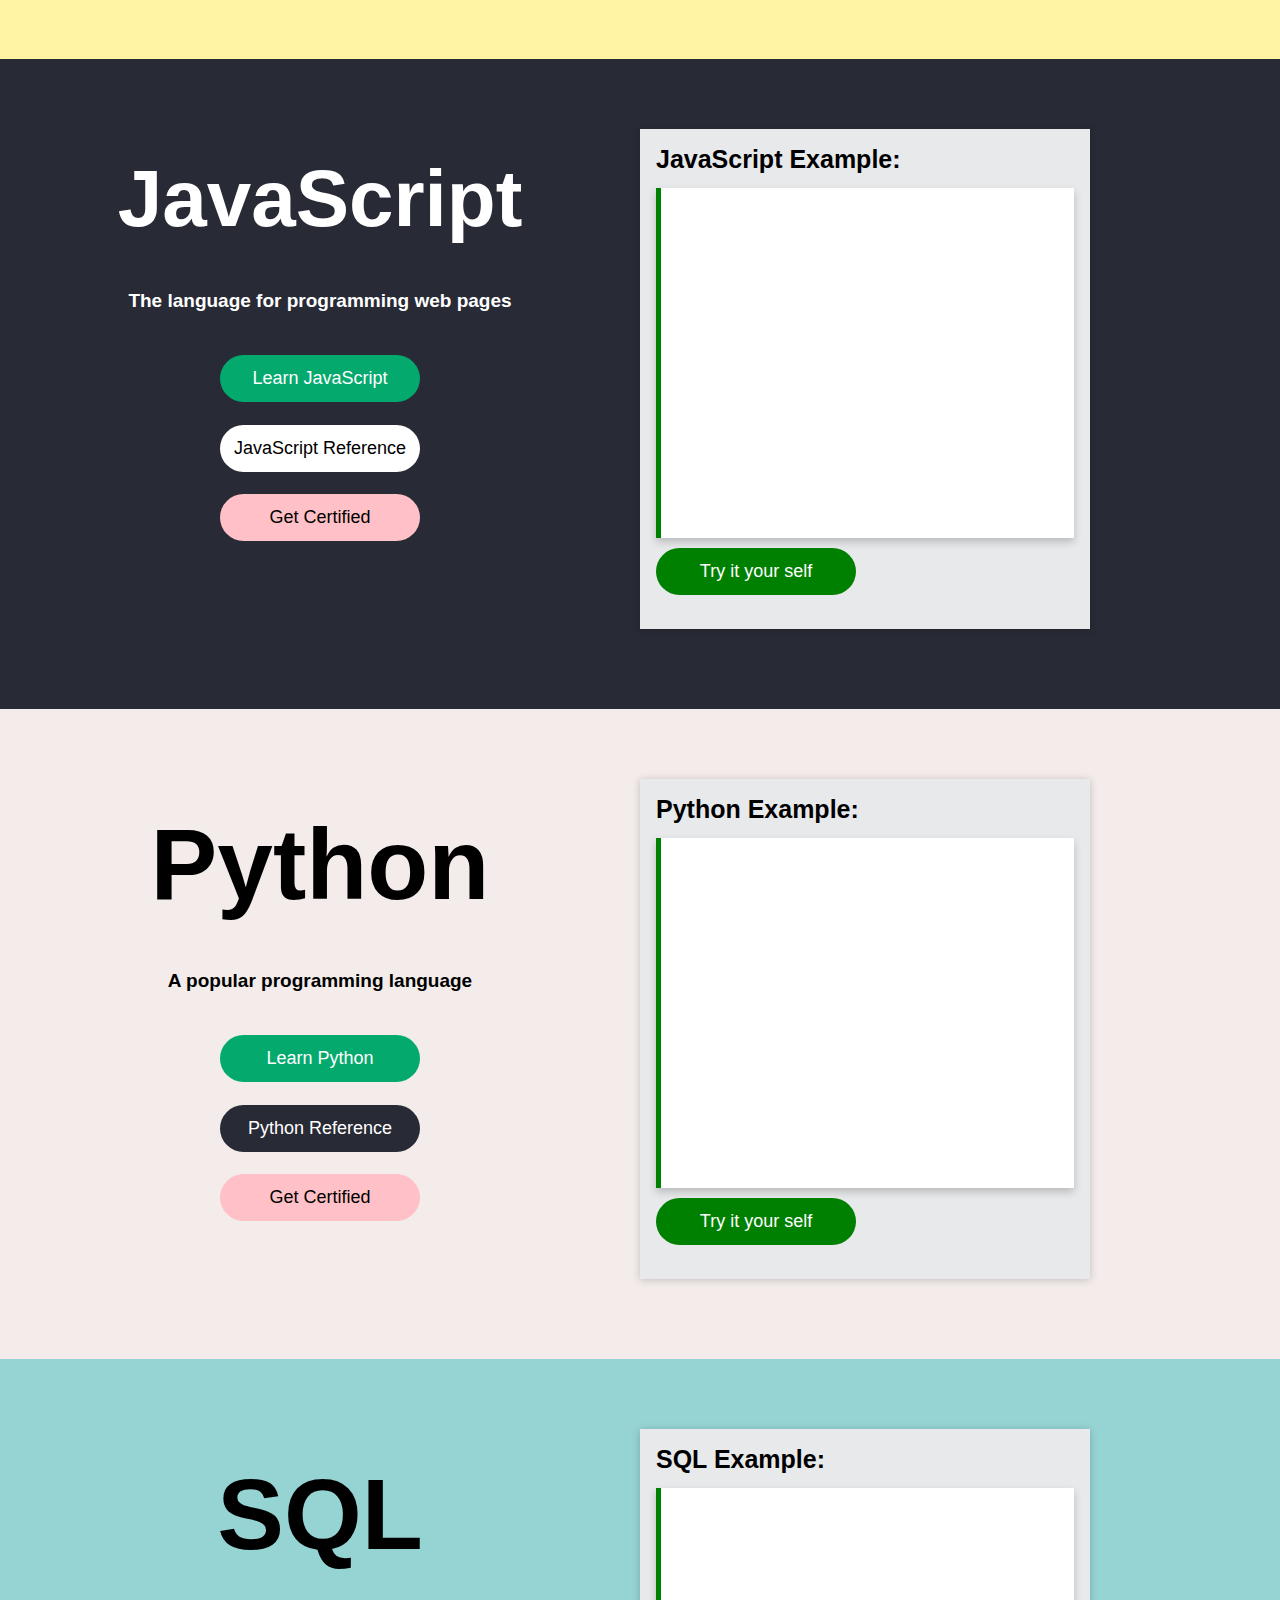
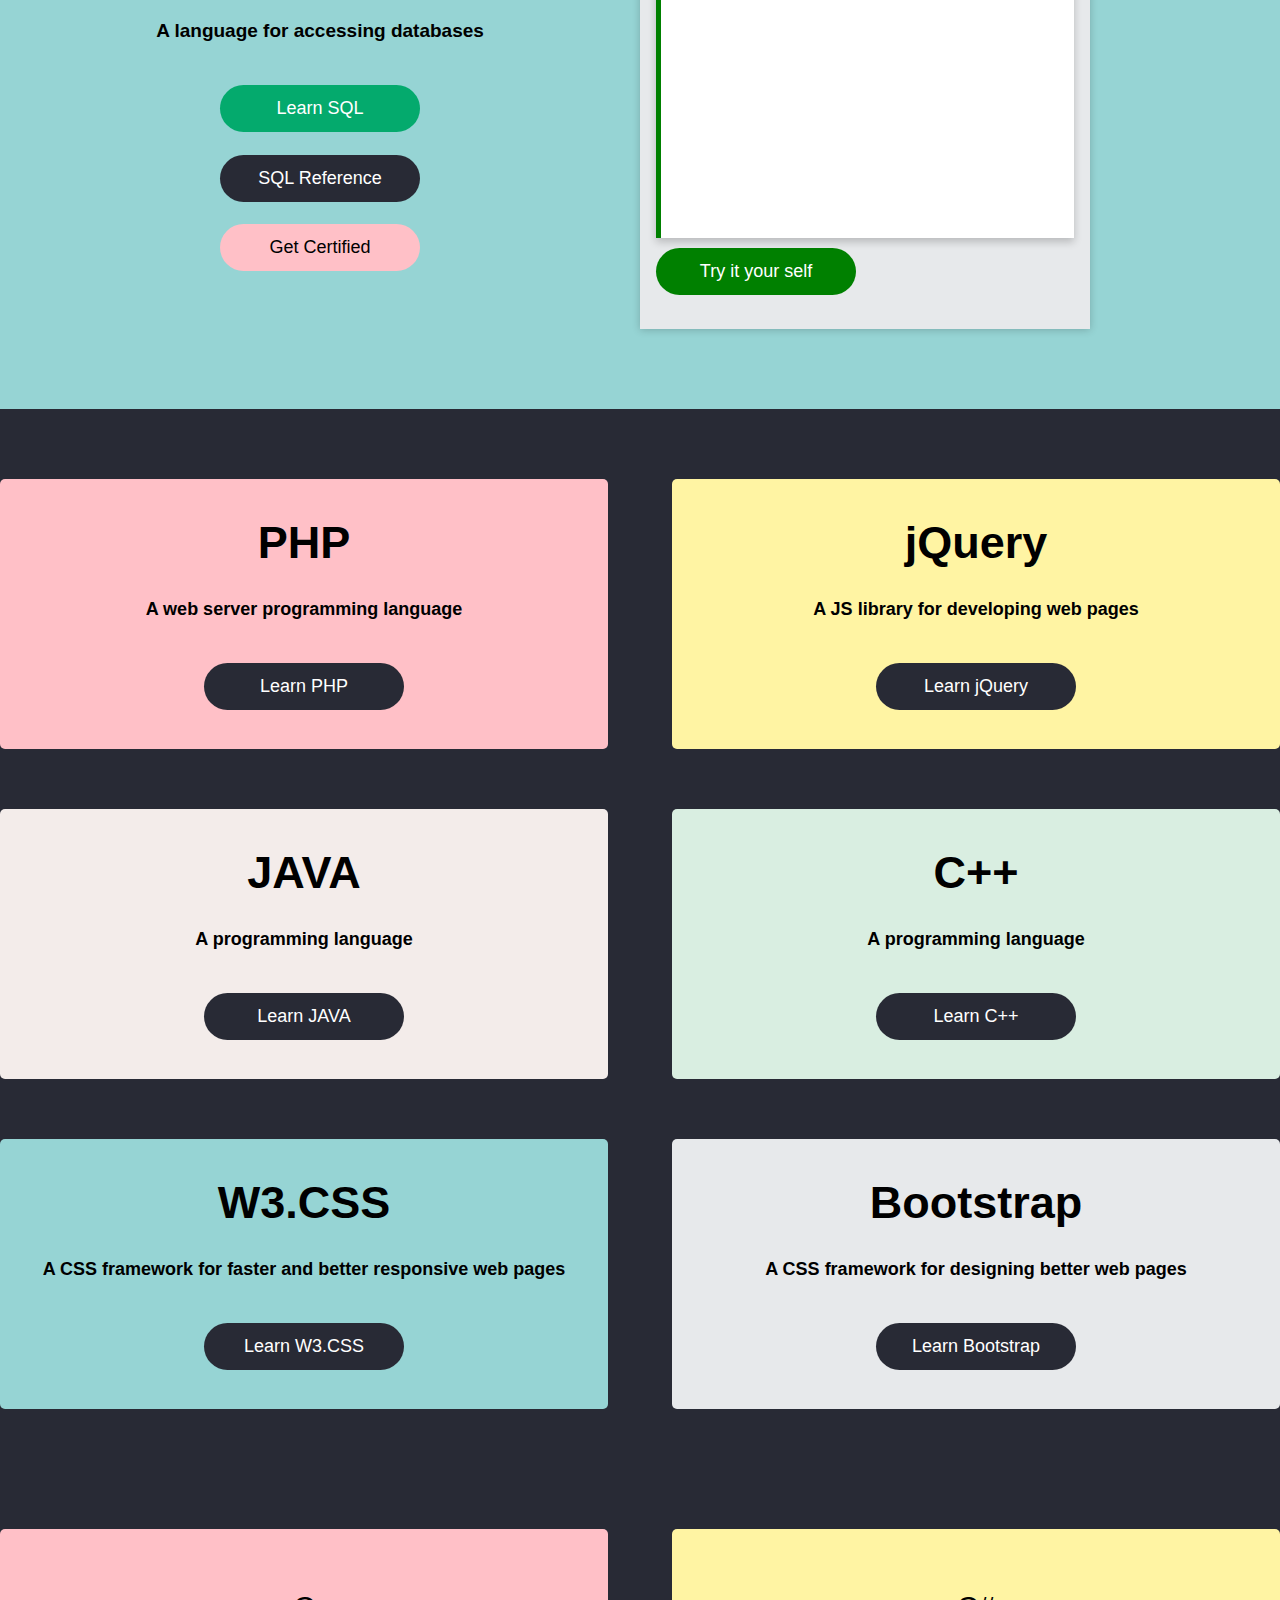
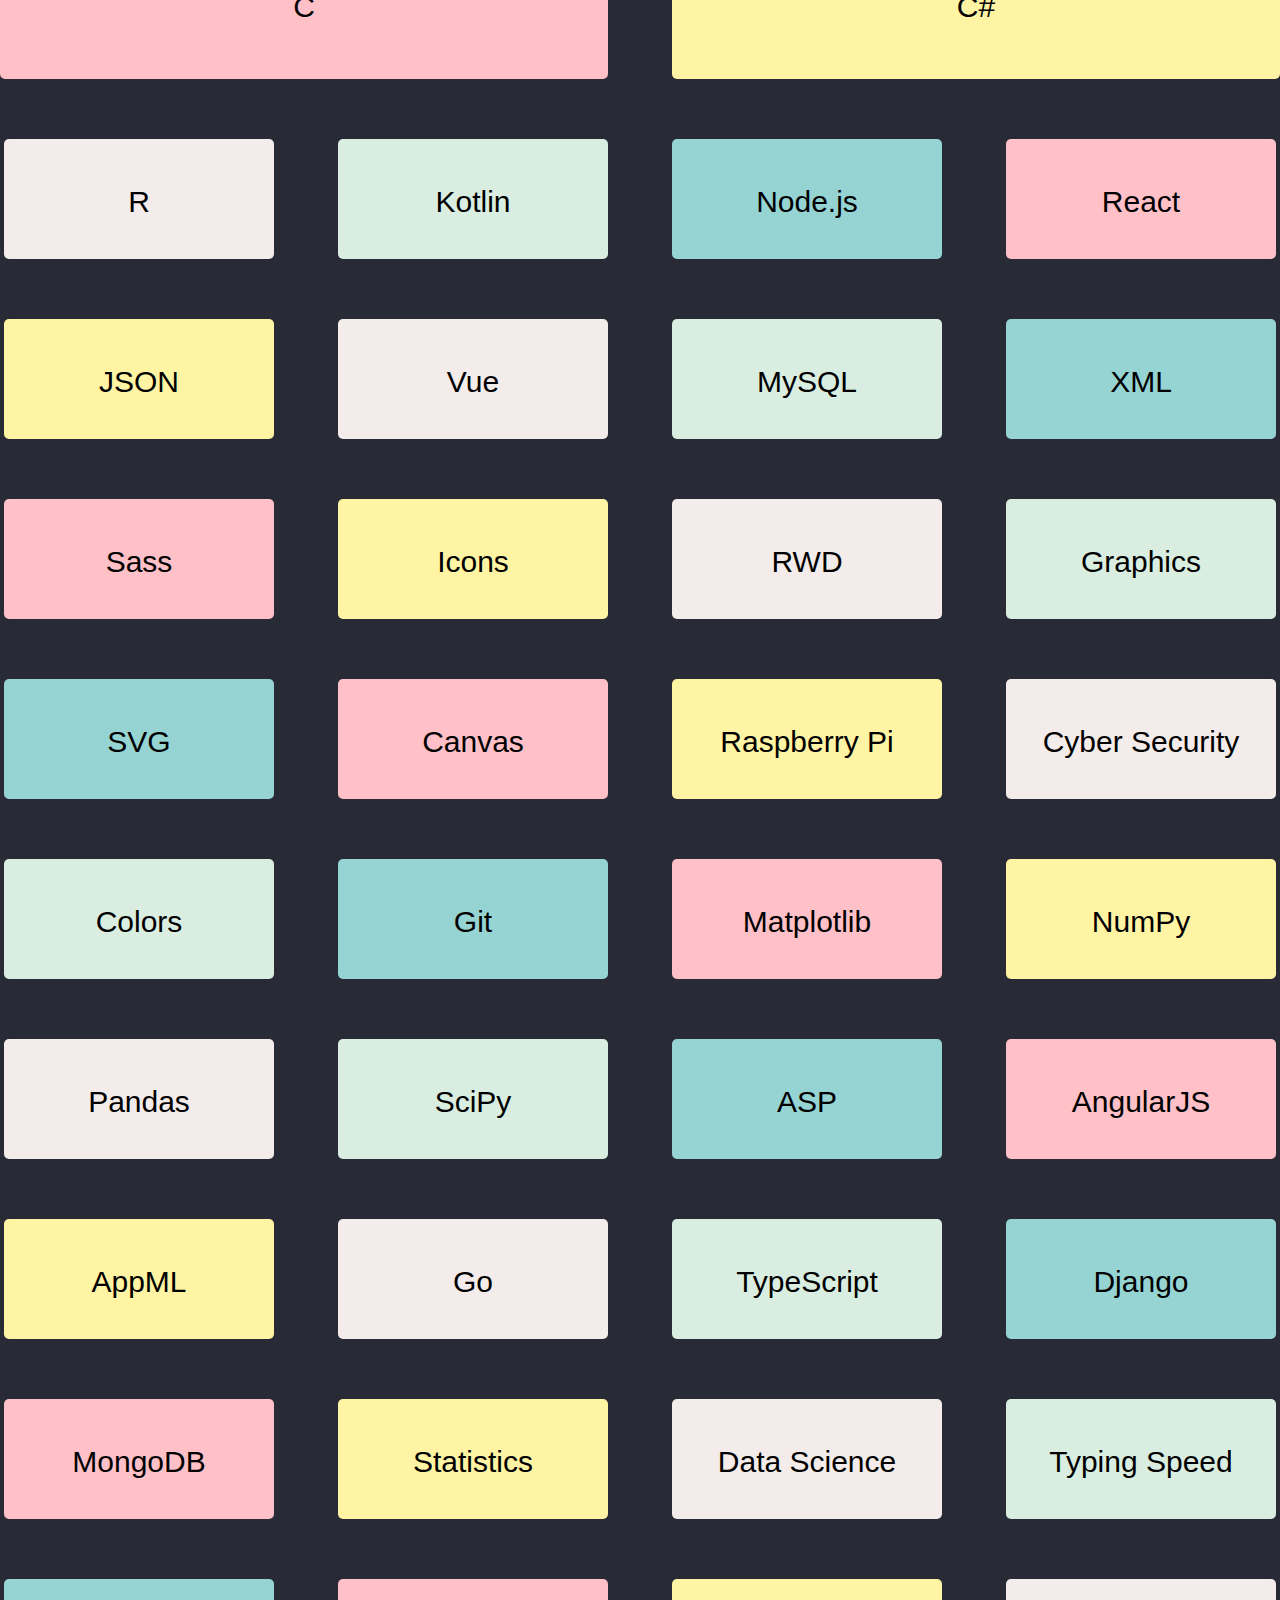
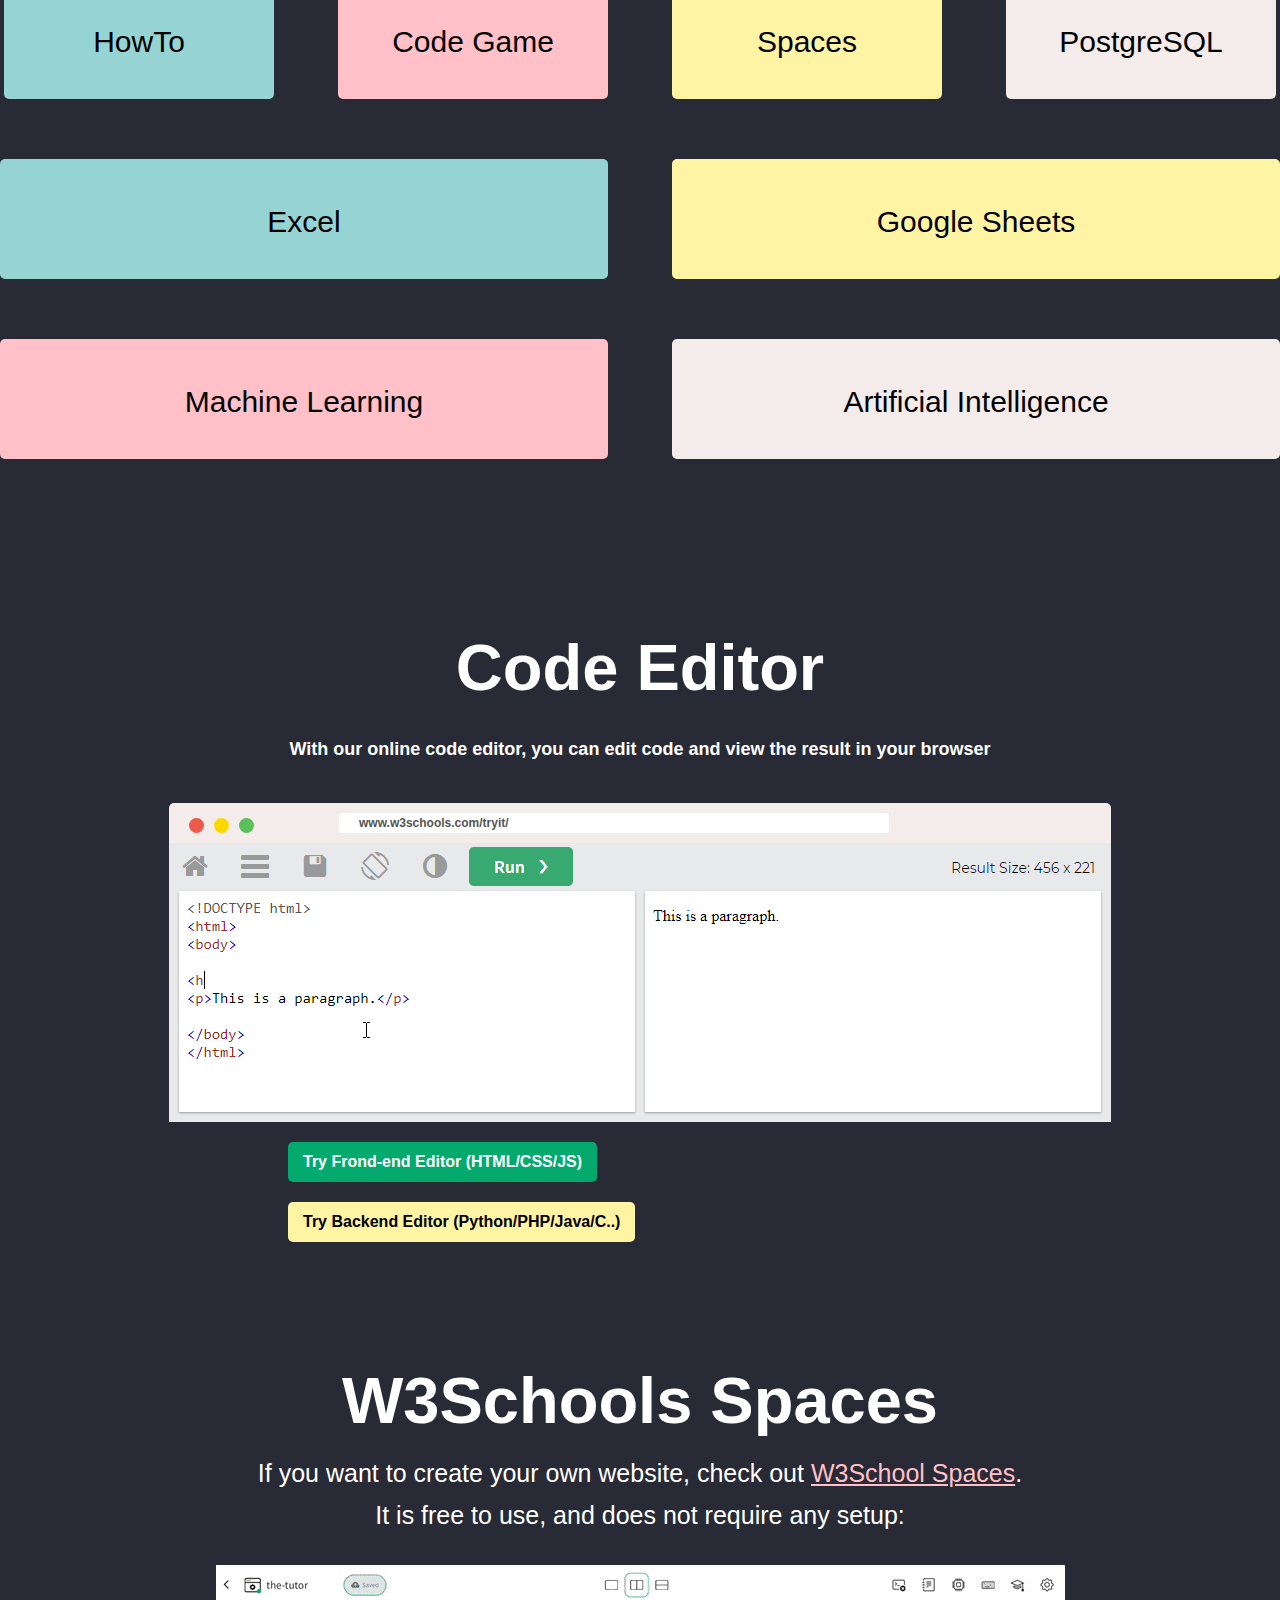
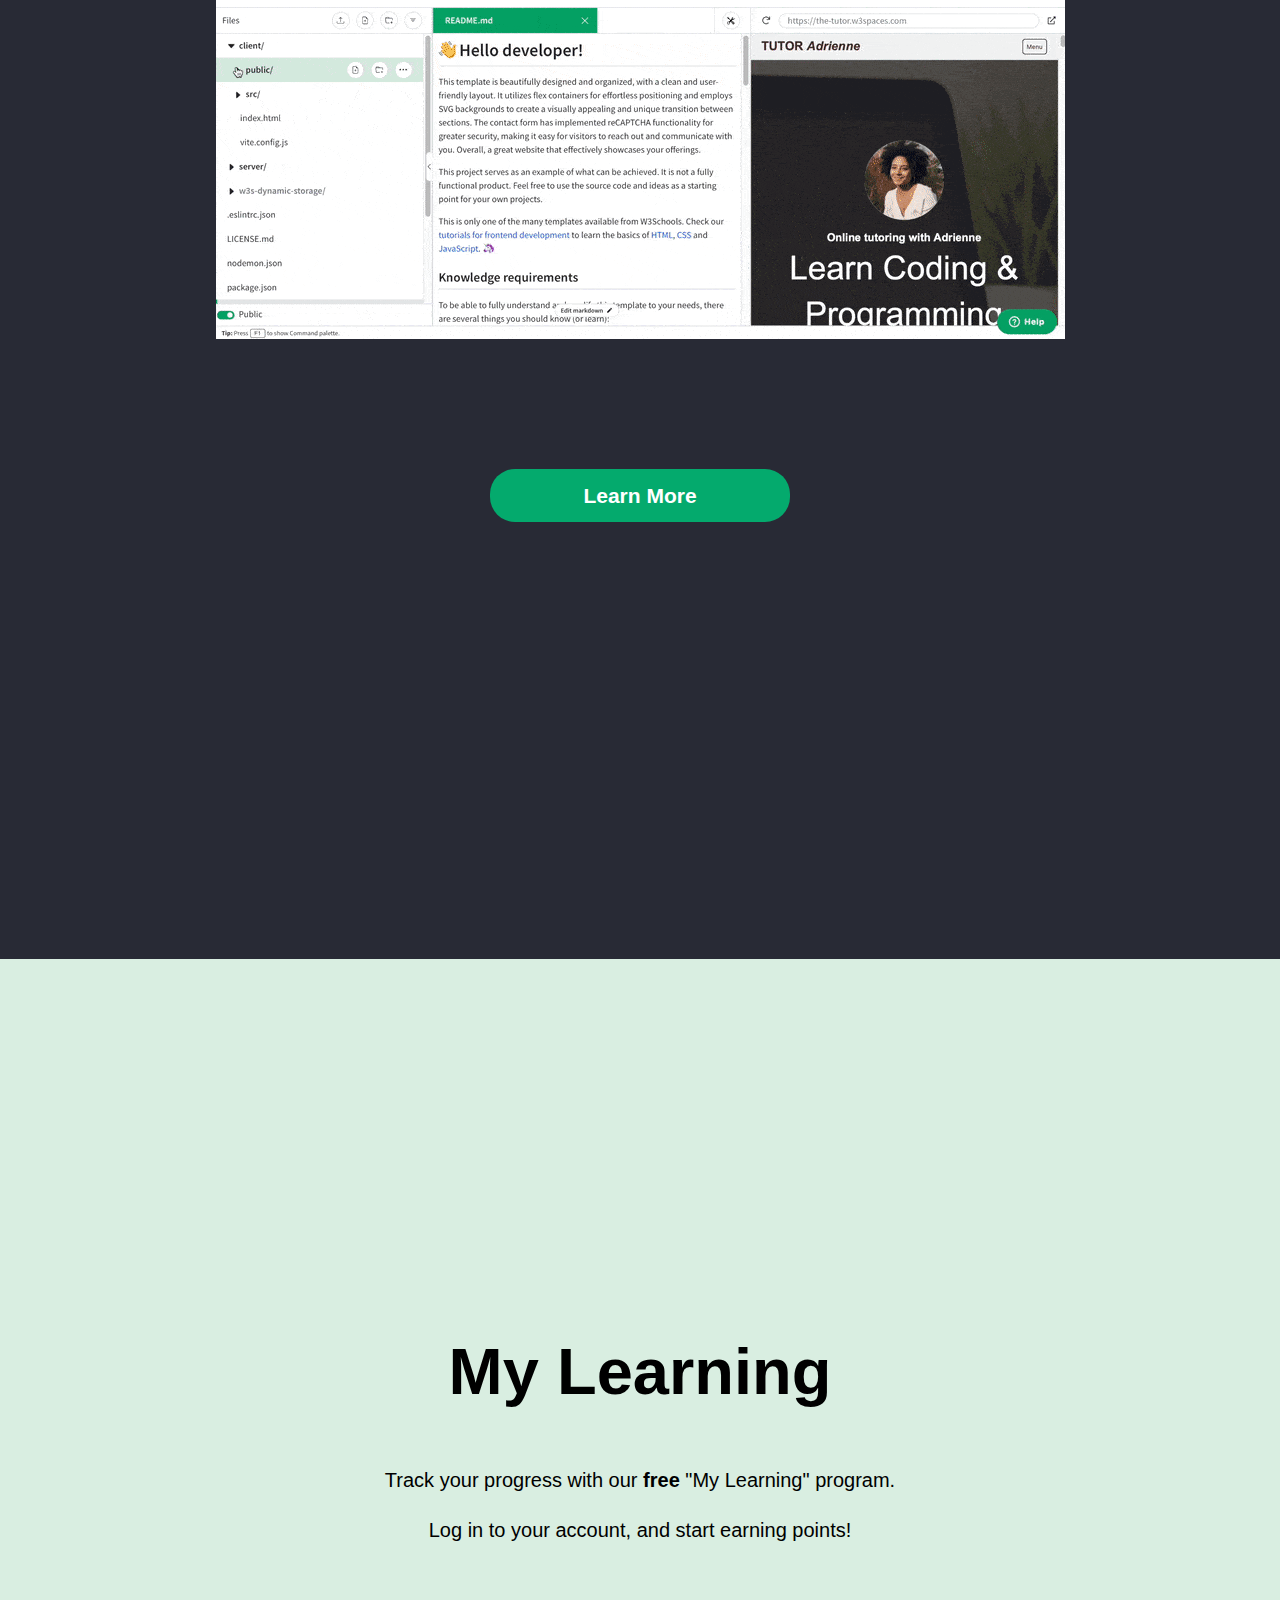
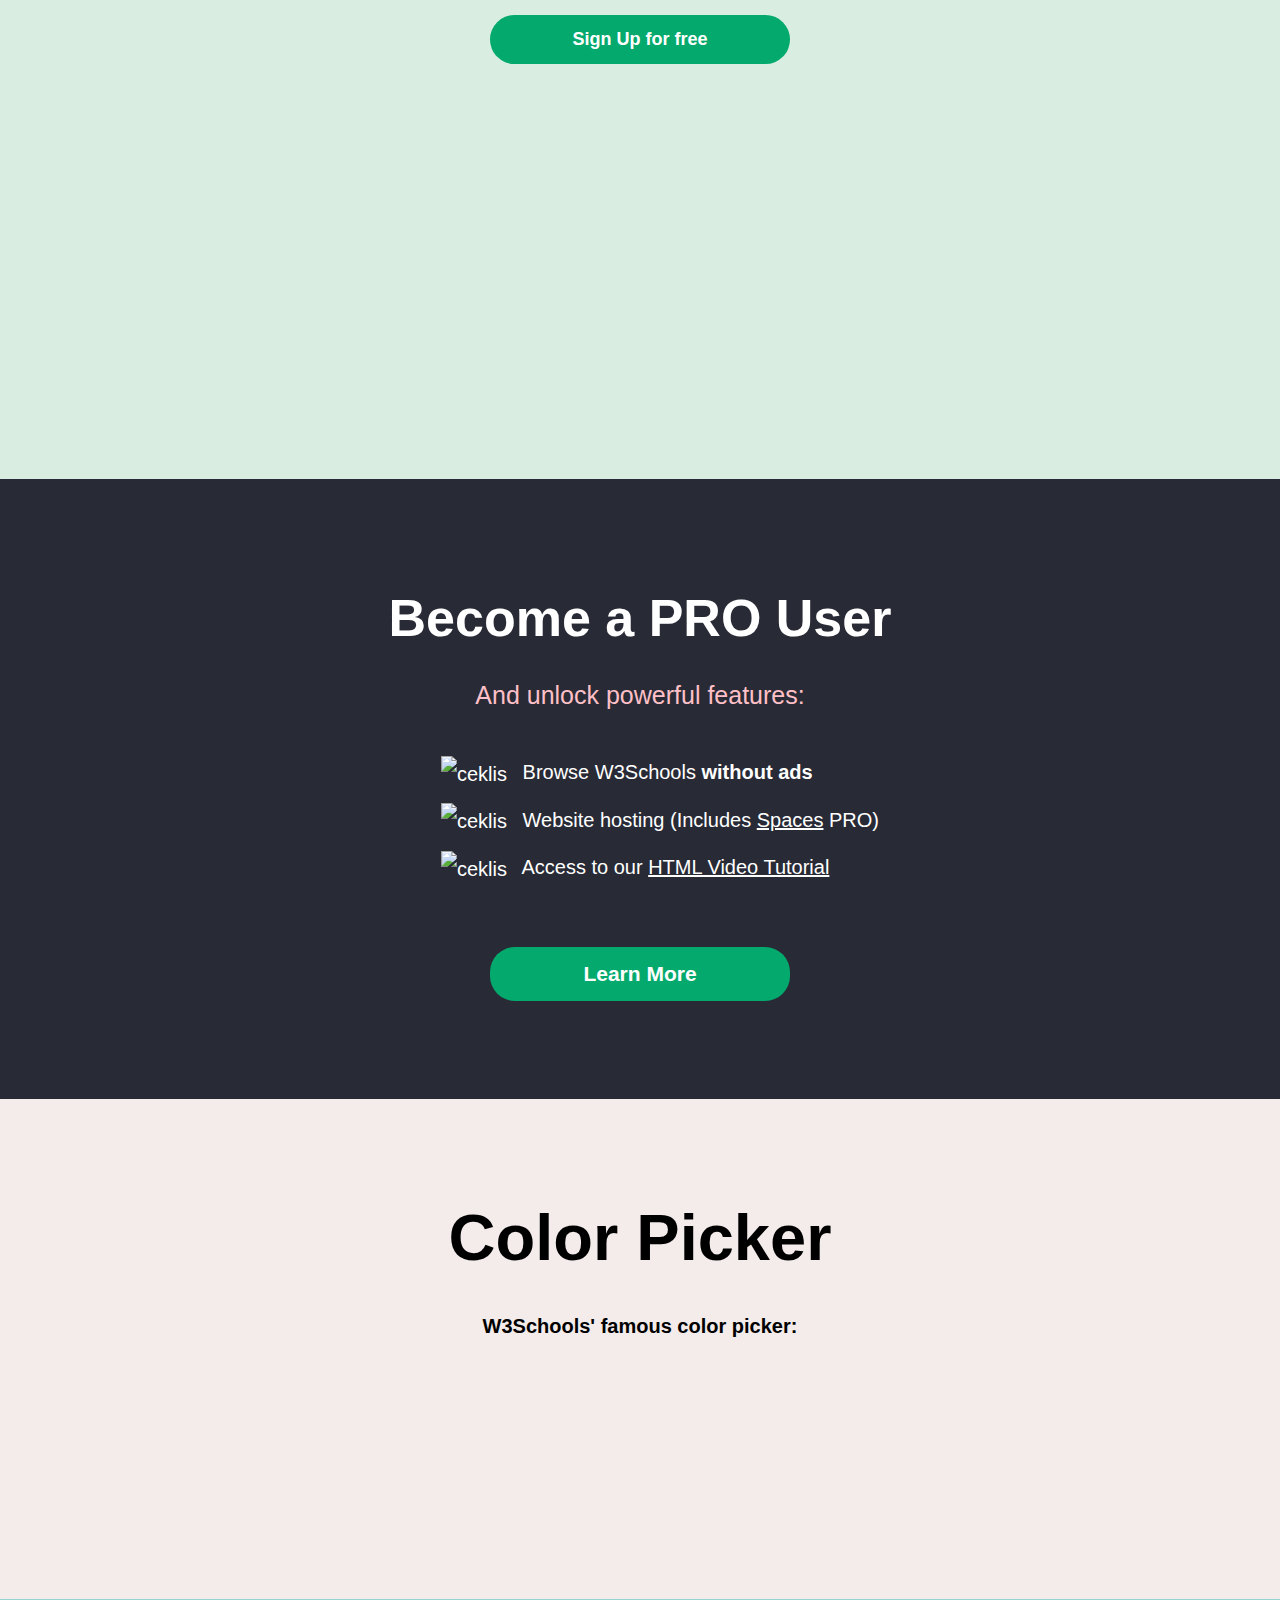
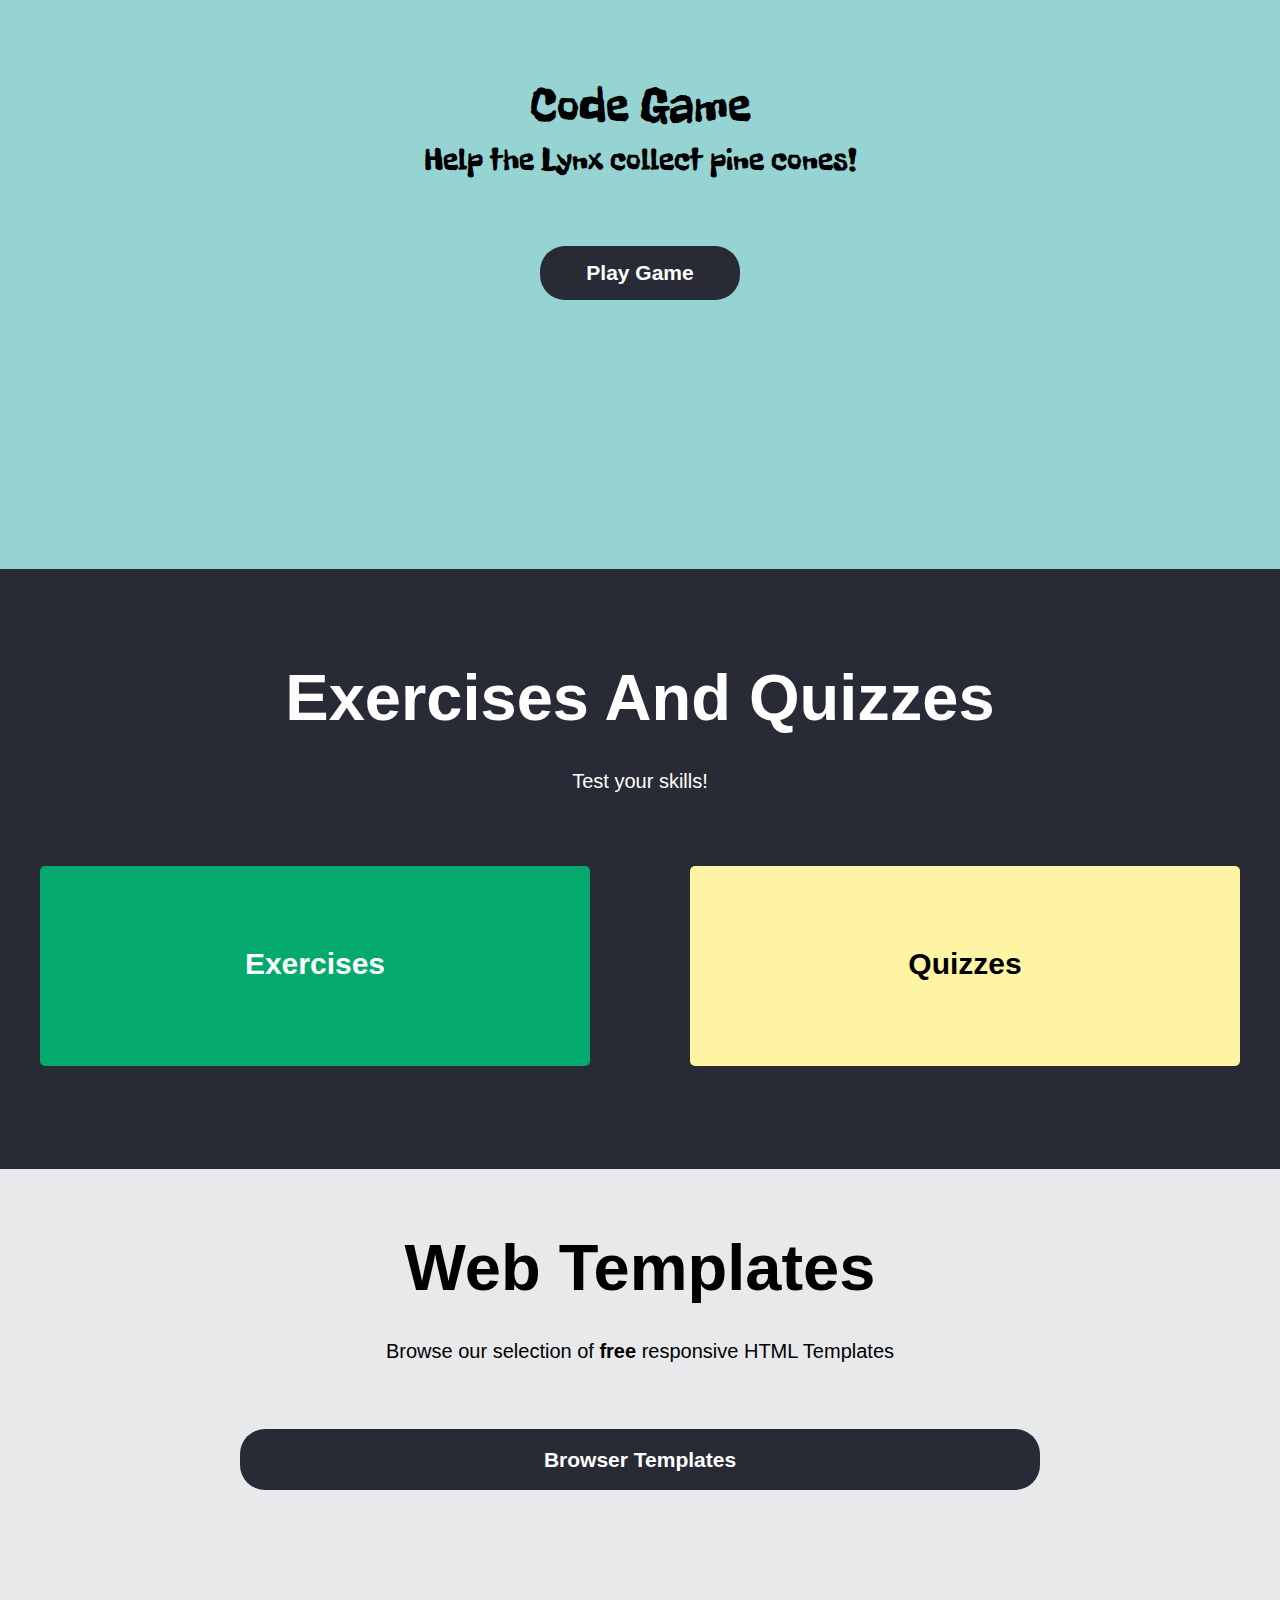
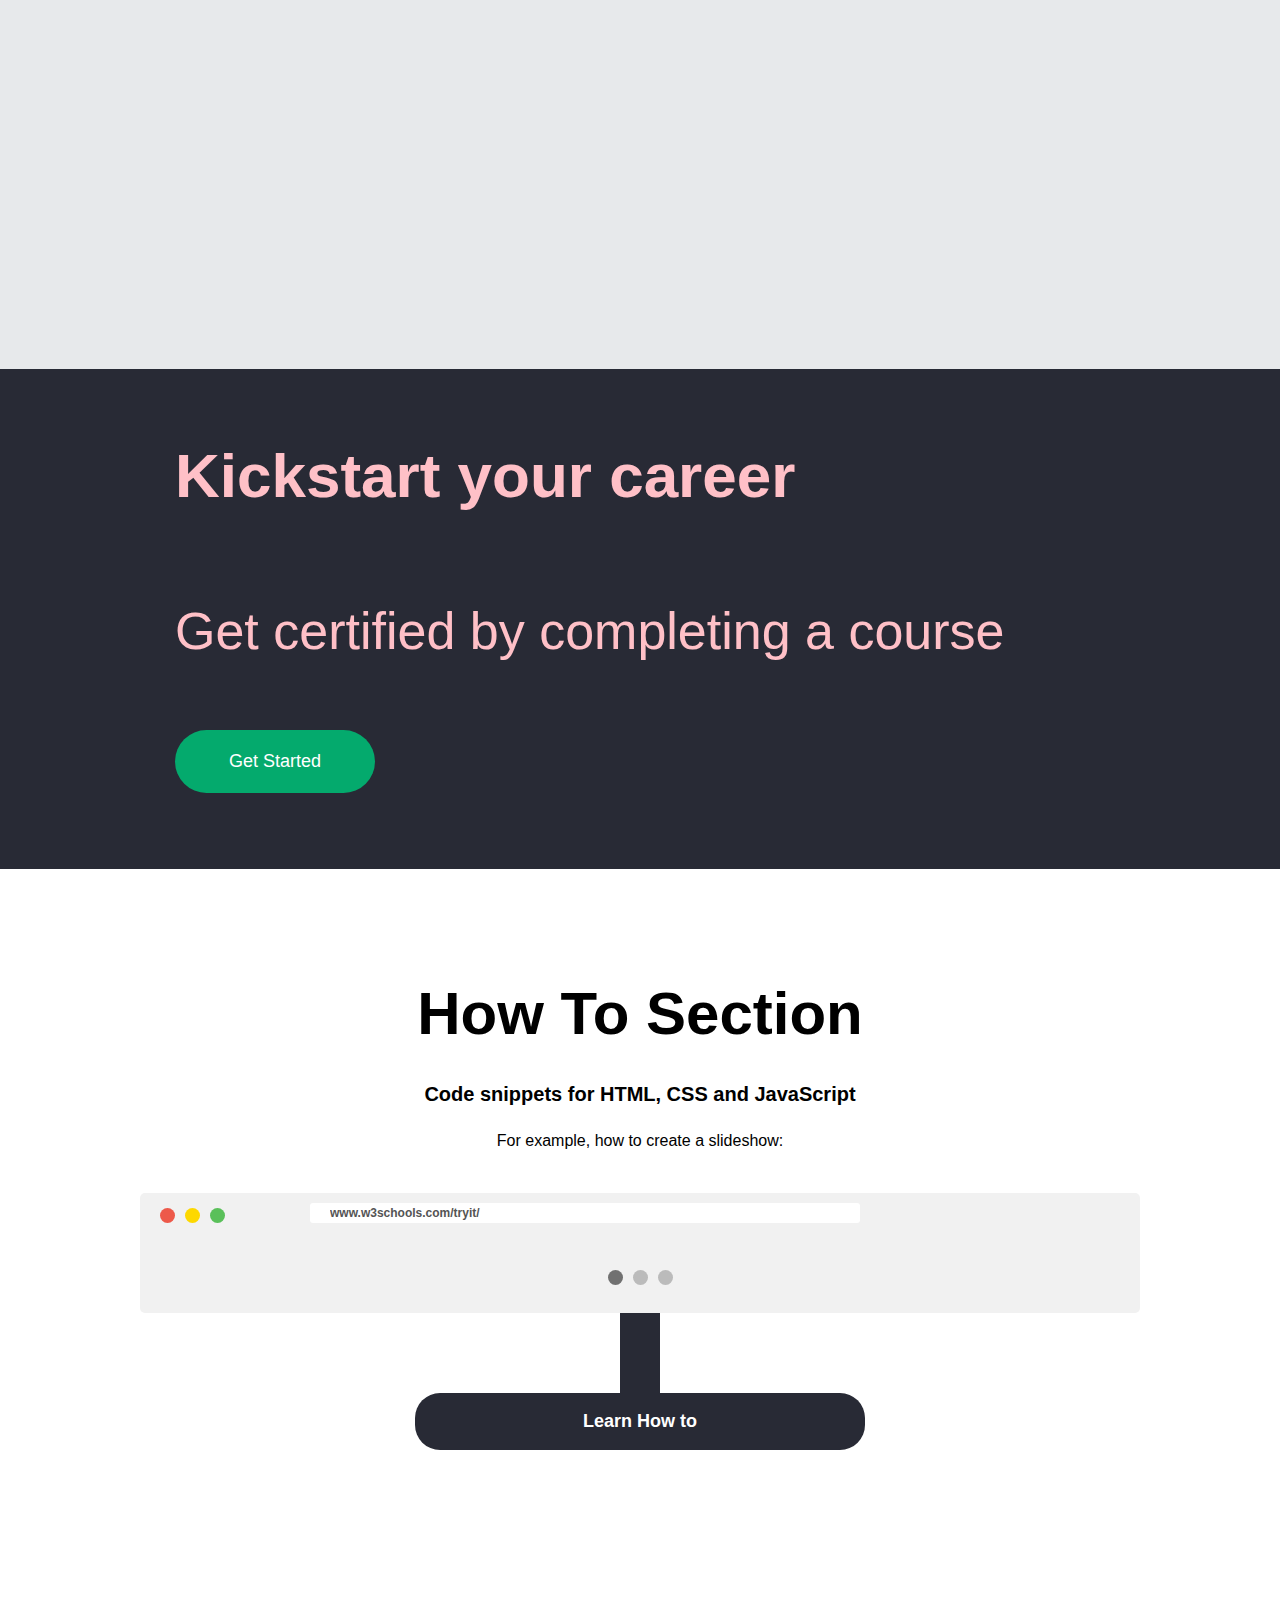
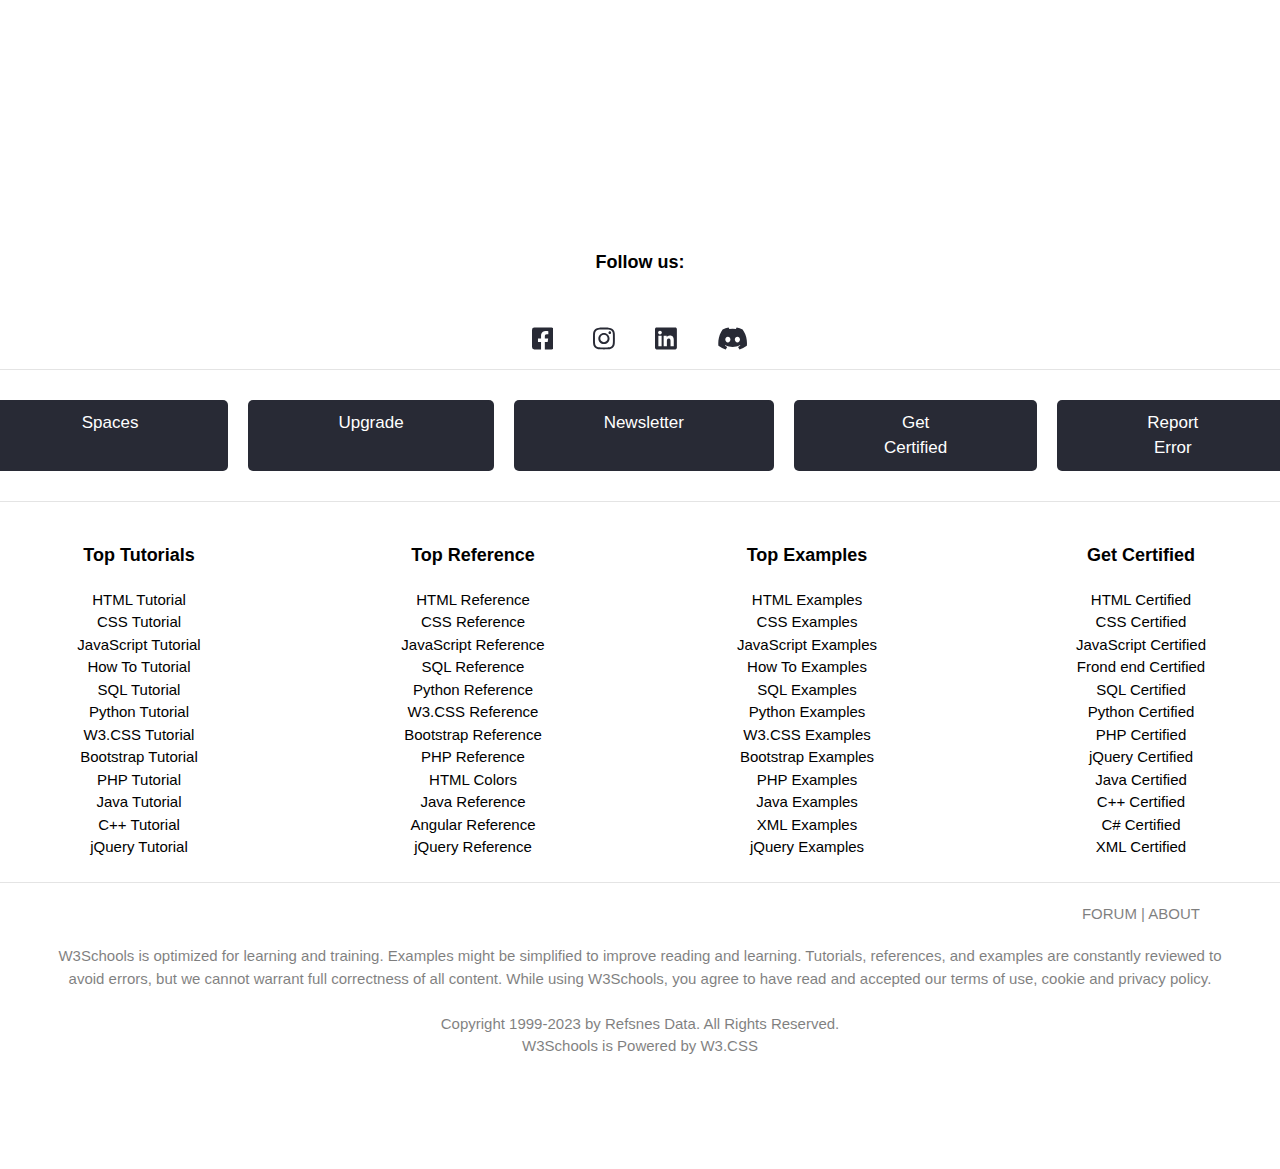
==== commit 2bfb1841: "Update index.html" ====
--- a/index.html
+++ b/index.html
@@ -124,12 +124,14 @@
         <a href="blank.html" class="tablink">REACT</a>
         <a href="blank.html" class="tablink">MY SQL</a>
         <a href="blank.html" class="tablink">JQUERY</a>
-        <a href="blank.html" class="tablink">EXCEL</a>
-        <a href="blank.html" class="tablink">XML</a>
-        <a href="blank.html" class="tablink">DJANGO</a>
-        <a href="blank.html" class="tablink" style="padding-right: 1px"
-          >NODEJS</a
-        >
+        <div class="hide">
+          <a href="blank.html" class="tablink">EXCEL</a>
+          <a href="blank.html" class="tablink">XML</a>
+          <a href="blank.html" class="tablink">DJANGO</a>
+          <a href="blank.html" class="tablink" style="padding-right: 1px"
+            >NODEJS</a
+          >
+        </div>
       </div>
     </nav>
 
@@ -652,7 +654,15 @@
           With our online code editor, you can edit code and view the result in
           your browser
         </h5>
-        <div class="card-code" style="background-color: #f3ecea"></div>
+        <div class="card-code">
+          <div class="flex-rounded">
+            <div class="rounded" style="background-color: #ed594a"></div>
+            <div class="rounded" style="background-color: #fdd800"></div>
+            <div class="rounded" style="background-color: #5ac05a"></div>
+            <input type="text" disabled value="www.w3schools.com/tryit/" />
+          </div>
+        </div>
+        <img src="images/codeeditor.gif" alt="" />
         <a href="blank.html" class="btn-green" style="margin-top: 20px">
           Try Frond-end Editor (HTML/CSS/JS)
         </a>
@@ -671,7 +681,9 @@
         <h3 class="text-h3" id="text-h3">
           It is free to use, and does not require any setup:
         </h3>
-        <div class="card-code" style="background-color: #f3ecea"></div>
+        <div class="gif-spaces">
+          <img src="images/dynamicspaces.gif" alt="" />
+        </div>
         <img src="images/how-spaces-works3.png" alt="" id="how-spaces" />
         <a href="blank.html" class="btn-green2">Learn More</a>
       </div>
@@ -777,7 +789,22 @@
         Code snippets for HTML, CSS and JavaScript
       </h4>
       <h6 class="h6-how-to-section">For example, how to create a slideshow:</h6>
-      <div class="card-code" style="background-color: #f1f1f1"></div>
+      <div class="card-code-how" style="background-color: #f1f1f1">
+        <div class="flex-rounded">
+          <div class="rounded" style="background-color: #ed594a"></div>
+          <div class="rounded" style="background-color: #fdd800"></div>
+          <div class="rounded" style="background-color: #5ac05a"></div>
+          <input type="text" disabled value="www.w3schools.com/tryit/" />
+        </div>
+      </div>
+      <img src="images/img_nature_wide.jpg" alt="" />
+      <div class="card-code-how2" style="background-color: #f1f1f1">
+        <div class="flex-how">
+          <div class="rounded-how" style="background-color: #717171"></div>
+          <div class="rounded-how"></div>
+          <div class="rounded-how"></div>
+        </div>
+      </div>
       <div class="tiang"></div>
       <a href="blank.html" class="button-how-to-section">Learn How to</a>
     </div>
@@ -947,7 +974,7 @@
           examples are constantly reviewed to <br />
           avoid errors, but we cannot warrant full correctness of all content.
           While using W3Schools, you agree to have read and accepted our
-          <a href="blank.html">terms of use</a> cookie and privacy policy.
+          <a href="blank.html">terms of use</a>, <a href="blank.html"> cookie and privacy policy.</a>
 
           <br /><br />
           <a href="blank.html">Copyright 1999-2023</a> by Refsnes Data. All
--- a/css/style.css
+++ b/css/style.css
@@ -0,0 +1,1284 @@
+* {
+  margin: 0;
+  font-family: "Source Sans Pro", sans-serif;
+}
+
+/* AWAL NAVBAR */
+.topnav {
+  background-color: #fff;
+  height: 56px;
+  display: flex;
+  align-items: center;
+}
+
+.topnav img {
+  position: relative;
+  width: 36px;
+}
+
+.topnav a {
+  float: left;
+  color: #000;
+  text-align: center;
+  padding: 16px;
+  text-decoration: none;
+  font-size: 16px;
+  justify-content: space-between;
+}
+
+.navright {
+  margin-left: auto;
+  margin-right: 20px;
+  right: 0;
+  justify-content: end;
+}
+
+.topnav .link a:hover {
+  background-color: #04aa6d;
+  color: white;
+}
+
+#boot-spaces {
+  padding: 9px 18px;
+  margin-top: 5px;
+}
+
+#boot-spaces:hover {
+  background-color: #ebebeb;
+  border-radius: 40px;
+}
+
+.log-in {
+  background-color: #d9eee1;
+  border-radius: 0% 40px 40px 0%;
+  margin-top: 5px;
+}
+
+.log-in:hover {
+  background-color: #02482e;
+  border-radius: 0% 40px 40px 0%;
+  padding: 9px 18px;
+  margin-top: 5px;
+  color: white;
+}
+
+#sign-up {
+  padding: 9px 18px;
+  margin-top: 5px;
+  background-color: #04aa6d;
+  color: white;
+  border-radius: 40px;
+  position: relative;
+  margin-right: -20px;
+}
+
+#sign-up:hover {
+  background-color: #03915d;
+  border-radius: 40px;
+}
+
+.tablink {
+  background-color: #282a35;
+  color: white;
+  float: left;
+  border: none;
+  outline: none;
+  cursor: pointer;
+  padding: 5px 15.9px;
+  font-size: 14px;
+  text-decoration: none;
+}
+
+.tablink:hover {
+  background-color: #000;
+}
+
+/* Navbar fixed */
+nav.sticky {
+  position: relative;
+  transition: top 0s;
+  z-index: 100;
+}
+
+nav.sticky.sticky-active {
+  position: fixed;
+  top: 0;
+  width: 100%;
+  box-shadow: 0px 2px 5px rgba(0, 0, 0, 0.1);
+  background-color: white;
+}
+/* Akhir navbar fixed */
+/* AKHIR NAVBAR */
+
+/* Container Hiro */
+.container {
+  flex-direction: column;
+  justify-content: center;
+  text-align: center;
+  height: 100vh;
+  background-color: #282a35;
+}
+
+.container h1 {
+  font-size: 70px;
+  color: white;
+  padding-top: 120px;
+  font-weight: bold;
+}
+
+.container h3 {
+  font-size: 23px;
+  color: #ffc0c7;
+  padding-top: 20px;
+}
+
+#main-area form button {
+  border-radius: 25px;
+  width: 10%;
+  padding: 1.5px;
+  background: #04aa6d;
+  color: white;
+  font-size: 17px;
+  border: none;
+  border-left: none;
+  cursor: pointer;
+  border-top-left-radius: 0;
+  border-bottom-left-radius: 0;
+  position: relative;
+  margin-left: 400px;
+}
+
+#main-area form button:hover {
+  background-color: #03915d;
+}
+
+.search {
+  width: 40px;
+}
+
+.container h4 {
+  font-size: 23px;
+  color: white;
+}
+
+form {
+  margin-top: 40px;
+}
+
+input {
+  width: 500px;
+  padding: 10px 20px;
+  border-radius: 40px;
+  font-size: 16px;
+  border: none;
+  position: absolute;
+}
+
+input:focus {
+  outline: none;
+}
+
+.link-main-area {
+  color: white;
+}
+
+.link-main-area:hover {
+  color: #04aa6d;
+}
+
+.column .card h5 {
+  text-align: start;
+  font-size: 25px;
+}
+/* Akhir container hiro */
+
+/* UNTUK MEMBAGI LAYAR DI HIRO */
+.column {
+  float: left;
+  width: 50%;
+}
+
+.row:after {
+  content: "";
+  display: table;
+  clear: both;
+}
+
+/* Hiro HTML */
+#h1-html {
+  padding-top: 0px;
+  font-size: 100px;
+  font-weight: bold;
+  color: black;
+}
+
+.p-html {
+  padding-top: 1.2rem;
+  font-size: 19px;
+  font-weight: bold;
+  margin-bottom: 20px;
+}
+/* Akhir hiro HTML */
+
+/* Hiro java */
+#h1-java {
+  padding-top: 0px;
+  font-size: 80px;
+  font-weight: bold;
+  color: white;
+}
+
+.p-java {
+  padding-top: 1.2rem;
+  font-size: 19px;
+  font-weight: bold;
+  margin-bottom: 20px;
+  color: white;
+}
+
+.container2 {
+  background-color: white;
+  height: 350px;
+  box-shadow: 0 4px 8px 0 rgba(0, 0, 0, 0.2);
+}
+/* Akhir hiro java */
+
+/* Button hiro */
+.green {
+  border: none;
+  background-color: #04aa6d;
+  color: white;
+  font-size: 18px;
+  margin: auto;
+  display: block;
+  width: 200px;
+  border-radius: 25px;
+  cursor: pointer;
+  padding: 10px 20px;
+}
+
+.yellow {
+  border: none;
+  background-color: #fff4a3;
+  color: black;
+  font-size: 18px;
+  margin: auto;
+  display: block;
+  width: 200px;
+  border-radius: 25px;
+  cursor: pointer;
+  padding: 10px 20px;
+}
+
+.black {
+  border: none;
+  background-color: #282a35;
+  color: white;
+  font-size: 18px;
+  margin: auto;
+  display: block;
+  width: 200px;
+  border-radius: 25px;
+  cursor: pointer;
+  padding: 10px 20px;
+}
+
+.pink {
+  border: none;
+  background-color: #ffc0c7;
+  color: black;
+  font-size: 18px;
+  margin: auto;
+  display: block;
+  width: 200px;
+  border-radius: 25px;
+  cursor: pointer;
+  padding: 10px 20px;
+}
+
+.white {
+  border: none;
+  background-color: white;
+  color: black;
+  font-size: 18px;
+  margin: auto;
+  display: block;
+  width: 200px;
+  border-radius: 25px;
+  cursor: pointer;
+  padding: 10px 10px;
+}
+
+.green:hover {
+  background-color: #03915d;
+}
+
+.black:hover {
+  background-color: #000;
+}
+
+.yellow:hover {
+  background-color: #ffec5c;
+}
+
+.pink:hover {
+  background-color: #ffa5b0;
+}
+
+.white:hover {
+  background-color: #f3ecea;
+}
+/* Akhir button hiro */
+
+/* HIRO 6 opsi */
+.btn-card {
+  border: none;
+  cursor: pointer;
+  background-color: #282a35;
+  color: white;
+  font-size: 18px;
+  margin: auto;
+  display: block;
+  width: 200px;
+  border-radius: 25px;
+  padding-top: 10px;
+  padding-bottom: 10px;
+}
+
+.btn-card:hover {
+  background-color: black;
+}
+
+.h2-card {
+  font-size: 45px;
+  font-weight: bold;
+  padding-top: 20px;
+}
+
+.h5-card {
+  font-weight: 600;
+  padding-top: 10px;
+  margin-bottom: 40px;
+}
+
+.h2-c {
+  font-size: 30px;
+  font-weight: 500;
+  padding-top: 45px;
+}
+
+.card {
+  box-shadow: 0 1px 8px 0 rgba(0, 0, 0, 0.2);
+  transition: 0.3s;
+  padding-top: 0px;
+  width: 450px;
+}
+
+.container1 {
+  padding: 2px 16px;
+  height: 500px;
+  background-color: #e7e9eb;
+}
+
+.btn {
+  background-color: green;
+  float: left;
+  margin-top: 10px;
+  padding-top: 10px;
+  padding-bottom: 10px;
+  border: none;
+  color: white;
+  font-size: 18px;
+  width: 200px;
+  border-radius: 25px;
+}
+
+/* LEARNING */
+.card-container {
+  display: flex;
+  justify-content: center;
+  gap: 5%;
+  margin-top: 60px;
+  color: black;
+}
+
+.card-learn {
+  width: 620px;
+  height: 270px;
+  background-color: #fff;
+  border-radius: 5px;
+  align-items: center;
+  padding: 0 20px;
+}
+
+.card-pink {
+  cursor: pointer;
+  width: 620px;
+  height: 150px;
+  background-color: #ffc0c7;
+  margin-top: 60px;
+  border-radius: 5px;
+  align-items: center;
+  padding: 0 20px;
+}
+
+.card-pink:hover {
+  background-color: #fbced3;
+}
+
+.card-kuning {
+  cursor: pointer;
+  width: 620px;
+  height: 150px;
+  background-color: #fff4a3;
+  margin-top: 60px;
+  border-radius: 5px;
+  align-items: center;
+  padding: 0 20px;
+}
+
+.card-kuning:hover {
+  background-color: #fff8bf;
+}
+
+.card-abu-learn {
+  cursor: pointer;
+  width: 270px;
+  height: 120px;
+  background-color: #f3ecea;
+  border-radius: 5px;
+  align-items: center;
+  padding: 0 20px;
+}
+
+.card-abu-learn:hover {
+  background-color: white;
+}
+
+.card-hijau-learn {
+  cursor: pointer;
+  width: 270px;
+  height: 120px;
+  background-color: #d9eee1;
+  border-radius: 5px;
+  align-items: center;
+  padding: 0 20px;
+}
+
+.card-hijau-learn:hover {
+  background-color: #e0efe6;
+}
+
+.card-tosca-learn {
+  cursor: pointer;
+  width: 270px;
+  height: 120px;
+  background-color: #96d4d4;
+  border-radius: 5px;
+  align-items: center;
+  padding: 0 20px;
+}
+
+.card-tosca-learn:hover {
+  background-color: #b0eaea;
+}
+
+.card-pink-learn {
+  cursor: pointer;
+  width: 270px;
+  height: 120px;
+  background-color: #ffc0c7;
+  border-radius: 5px;
+  align-items: center;
+  padding: 0 20px;
+}
+
+.card-pink-learn:hover {
+  background-color: #fbced3;
+}
+
+.card-kuning-learn {
+  cursor: pointer;
+  width: 270px;
+  height: 120px;
+  background-color: #fff4a3;
+  border-radius: 5px;
+  align-items: center;
+  padding: 0 20px;
+}
+
+.card-kuning-learn:hover {
+  background-color: #fff8bf;
+}
+
+.card-learn-tosca {
+  cursor: pointer;
+  width: 620px;
+  height: 120px;
+  background-color: #96d4d4;
+  margin-top: 0px;
+  border-radius: 5px;
+  align-items: center;
+  padding: 0 20px;
+}
+
+.card-learn-tosca:hover {
+  background-color: #b0eaea;
+}
+
+.card-learn-kuning {
+  cursor: pointer;
+  width: 620px;
+  height: 120px;
+  background-color: #fff4a3;
+  margin-top: 0px;
+  border-radius: 5px;
+  align-items: center;
+  padding: 0 20px;
+}
+
+.card-learn-kuning:hover {
+  background-color: #fff8bf;
+}
+
+.card-learn-pink {
+  cursor: pointer;
+  width: 620px;
+  height: 120px;
+  background-color: #ffc0c7;
+  margin-top: 0px;
+  border-radius: 5px;
+  align-items: center;
+  padding: 0 20px;
+}
+
+.card-learn-pink:hover {
+  background-color: #fbced3;
+}
+
+.card-learn-abu {
+  cursor: pointer;
+  width: 620px;
+  height: 120px;
+  background-color: #f3ecea;
+  margin-top: 0px;
+  border-radius: 5px;
+  align-items: center;
+  padding: 0 20px;
+}
+
+.card-learn-abu:hover {
+  background-color: white;
+}
+/* AKHIR LEARNING */
+
+/* CODE EDITOR */
+.container4 {
+  display: flex;
+  flex-direction: column;
+  justify-content: center;
+  align-items: center;
+  text-align: center;
+}
+
+.flex-rounded {
+  display: flex;
+  gap: 10px;
+  margin-top: 15px;
+}
+
+.flex-rounded input {
+  margin-left: 150px;
+  margin-top: -5px;
+  background-color: white;
+  border-radius: 3px;
+  font-size: 12px;
+  font-weight: 600;
+  height: 15px;
+  width: 550px;
+}
+
+.rounded {
+  margin-top: 0px;
+  height: 15px;
+  width: 15px;
+  border-radius: 50%;
+}
+
+#h1 {
+  font-size: 65px;
+  font-weight: 700;
+  color: white;
+}
+
+.container4 h5 {
+  font-weight: 600;
+  color: white;
+}
+
+.card-code {
+  cursor: pointer;
+  width: 942px;
+  height: 40px;
+  background-color: #f3ecea;
+  margin-top: 30px;
+  border-radius: 5px 5px 0px 0px;
+  padding: 0 20px;
+  display: flex;
+  justify-content: left;
+  align-items: start;
+}
+
+.btn-green {
+  background-color: #04aa6d;
+  cursor: pointer;
+  text-decoration: none;
+  color: white;
+  border: none;
+  padding: 8px 15px;
+  font-size: 16px;
+  font-weight: 600;
+  border-radius: 5px;
+  display: block;
+  width: fit-content;
+  margin: auto;
+  margin-left: 288px;
+}
+
+.btn-green:hover {
+  background-color: #03915d;
+}
+
+.btn-yellow {
+  background-color: #fff4a3;
+  cursor: pointer;
+  text-decoration: none;
+  color: black;
+  border: none;
+  padding: 8px 15px;
+  font-size: 16px;
+  font-weight: 600;
+  border-radius: 5px;
+  display: block;
+  width: fit-content;
+  margin: auto;
+  margin-left: 288px;
+}
+
+.btn-yellow:hover {
+  background-color: #ffee6f;
+}
+
+/* AKHIR CODE EDITOR */
+
+/* AWAL W3School Spaces */
+#text-h3 {
+  color: white;
+  font-weight: 400;
+  font-size: 25px;
+  margin-top: -25px;
+}
+
+.gif-spaces {
+  margin-top: 20px;
+}
+
+.link-w3school {
+  color: #ffc0c7;
+}
+
+.link-w3school:hover {
+  color: #04aa6d;
+}
+/* Akhir W3School Spaces */
+
+/* Awal How it works */
+#how-spaces {
+  padding-top: 70px;
+}
+
+.btn-green2 {
+  background-color: #04aa6d;
+  width: 300px;
+  cursor: pointer;
+  text-decoration: none;
+  margin-top: 60px;
+  color: white;
+  border: none;
+  padding: 11px 18px;
+  font-size: 21px;
+  font-weight: 600;
+  border-radius: 25px;
+  display: block;
+}
+
+.btn-green2:hover {
+  background-color: #03915d;
+}
+/* AKHIR W3School Spaces */
+
+/* Awal My Learning */
+.container-learning {
+  flex-direction: column;
+  justify-content: center;
+  text-align: center;
+  margin-top: 80px;
+  height: 100vh;
+  display: flex;
+  justify-content: center;
+  align-items: center;
+}
+
+.h1-learning {
+  font-size: 65px;
+  font-weight: 700;
+  color: black;
+}
+
+.h4-learning {
+  margin-top: 35px;
+  font-size: 20px;
+}
+
+.h4-learning2 {
+  margin-top: 10px;
+  font-size: 20px;
+  margin-bottom: 40px;
+}
+
+.btn-green3 {
+  background-color: #04aa6d;
+  width: 300px;
+  cursor: pointer;
+  text-decoration: none;
+  margin-top: 30px;
+  color: white;
+  border: none;
+  padding: 11px 18px;
+  font-size: 18px;
+  font-weight: 600;
+  border-radius: 25px;
+  display: block;
+}
+
+.btn-green3:hover {
+  background-color: #03915d;
+}
+/* Akhir my learning */
+
+/* Awal Pro Users */
+.container-users {
+  flex-direction: column;
+  text-align: center;
+  margin-top: 140px;
+  height: 620px;
+  background-color: #282a35;
+  display: flex;
+  align-items: center;
+}
+
+.h1-users {
+  color: white;
+  font-size: 52px;
+  margin-top: 100px;
+  font-weight: bold;
+}
+
+.h3-users {
+  font-size: 25px;
+  color: #ffc0c7;
+}
+
+.list-users {
+  list-style-type: none;
+  margin-top: 20px;
+}
+
+.list-users img {
+  margin-right: 10px;
+}
+
+.list-users li {
+  margin-top: 10px;
+  font-size: 20px;
+  line-height: 36px;
+  text-align: left;
+  color: white;
+}
+
+.list-users li a:hover {
+  color: green;
+}
+
+.button3 {
+  background-color: #04aa6d;
+  width: 300px;
+  cursor: pointer;
+  text-decoration: none;
+  margin-top: 60px;
+  color: white;
+  border: none;
+  padding: 11px 18px;
+  font-size: 21px;
+  font-weight: 600;
+  border-radius: 25px;
+  display: block;
+}
+
+.button3:hover {
+  background-color: #03915d;
+}
+/* Akhir Pro Users */
+
+/* Awal Color Picker */
+.container-color {
+  flex-direction: column;
+  text-align: center;
+  height: 500px;
+  background-color: #f3ecea;
+  display: flex;
+  align-items: center;
+}
+
+.h1-color {
+  font-size: 65px;
+  font-weight: 700;
+  margin-top: 90px;
+}
+
+.h4-color {
+  font-size: 20px;
+  font-weight: 600;
+  margin-top: 15px;
+}
+
+.link-color {
+  margin-top: 16px;
+}
+
+.link-color img:hover {
+  filter: opacity(60%);
+}
+/* Akhir Color Picker */
+
+/* Awal Code Game */
+.container-game {
+  flex-direction: column;
+  text-align: center;
+  height: 570px;
+  background-color: #96d4d4;
+  display: flex;
+  align-items: center;
+}
+
+.h1-game {
+  font-family: "Freckle Face", "cursive";
+  font-size: 48px;
+  margin-top: 70px;
+}
+
+.h2-game {
+  font-family: "Freckle Face", "cursive";
+  font-size: 32px;
+  margin-top: -15px;
+}
+
+.container-game img {
+  margin-top: 20px;
+}
+
+.container-game img:hover {
+  filter: opacity(60%);
+}
+
+.button-black {
+  background-color: #282a35;
+  width: 200px;
+  cursor: pointer;
+  text-decoration: none;
+  margin-top: 30px;
+  color: white;
+  border: none;
+  padding: 11px 18px;
+  font-size: 21px;
+  font-weight: 600;
+  border-radius: 25px;
+  display: block;
+}
+
+.button-black:hover {
+  background-color: black;
+}
+/* Akhir Code Game */
+
+/* Awal Exercises And Quizzes */
+.container-quiz {
+  flex-direction: column;
+  text-align: center;
+  height: 600px;
+  background-color: #282a35;
+  display: flex;
+  align-items: center;
+}
+
+.h2-quiz {
+  font-size: 65px;
+  font-weight: 700;
+  color: white;
+  margin-top: 80px;
+}
+
+.h4-quiz {
+  font-size: 20px;
+  color: white;
+}
+
+.container-quiz .flex {
+  display: flex;
+  gap: 100px;
+}
+
+.card-quiz {
+  cursor: pointer;
+  width: 550px;
+  height: 200px;
+  margin-top: 60px;
+  border-radius: 5px;
+  align-items: center;
+  padding: 0 20px;
+}
+
+.card-quiz h2 {
+  font-weight: bold;
+  font-size: 30px;
+  padding-top: 65px;
+}
+
+#card-quiz-1 {
+  background-color: #04aa6d;
+}
+
+#card-quiz-1:hover {
+  background-color: #03915d;
+}
+
+#card-quiz-2 {
+  background-color: #fff4a3;
+}
+
+#card-quiz-2:hover {
+  background-color: #ffec5c;
+}
+/* Akhir Exercises And Quizzes */
+
+/* Awal Web Templates */
+.container-web-templates {
+  flex-direction: column;
+  text-align: center;
+  height: 800px;
+  background-color: #e7e9eb;
+  display: flex;
+  align-items: center;
+}
+
+.h1-web-templates {
+  font-size: 65px;
+  font-weight: 700;
+  margin-top: 50px;
+}
+
+.container-web-templates a img {
+  width: 65%;
+  margin-top: 20px;
+}
+
+.button-web-templates {
+  background-color: #282a35;
+  width: 800px;
+  cursor: pointer;
+  text-decoration: none;
+  margin-top: 30px;
+  color: white;
+  border: none;
+  padding: 15px 18px;
+  font-size: 21px;
+  font-weight: 600;
+  border-radius: 25px;
+  display: block;
+}
+
+.button-web-templates:hover {
+  background-color: black;
+}
+/* Akhir Web Templates */
+
+/* Awal Kickstart */
+.container-kickstart {
+  flex-direction: column;
+  height: 500px;
+  background-color: #282a35;
+  display: flex;
+  color: #ffc0c7;
+}
+
+.h2-kickstart {
+  margin-left: 175px;
+  margin-top: 60px;
+  font-size: 62px;
+  font-weight: 600;
+}
+
+.p-kickstart {
+  margin-left: 175px;
+  margin-top: 60px;
+  font-size: 52px;
+}
+
+.flex-kickstart {
+  display: flex;
+}
+
+.button-kickstart {
+  background-color: #04aa6d;
+  width: 200px;
+  margin-left: 175px;
+  cursor: pointer;
+  text-decoration: none;
+  margin-top: 60px;
+  color: white;
+  border: none;
+  padding: 18px 10px;
+  text-align: center;
+  font-size: 18px;
+  border-radius: 50px;
+  display: block;
+}
+
+.button-kickstart:hover {
+  background-color: #03915d;
+}
+/* Akhir kickstart */
+
+/* Awal How To Section */
+.container-how-to-section {
+  flex-direction: column;
+  text-align: center;
+  height: 900px;
+  background-color: white;
+  display: flex;
+  align-items: center;
+}
+
+.h2-how-to-section {
+  font-size: 60px;
+  margin-top: 100px;
+  font-weight: 700;
+}
+
+.h4-how-to-section {
+  font-size: 20px;
+  font-weight: 600;
+}
+
+.h6-how-to-section {
+  font-size: 16px;
+}
+
+.tiang {
+  width: 40px;
+  height: 80px;
+  background-color: #282a35;
+}
+
+.card-code-how {
+  cursor: pointer;
+  width: 1000px;
+  height: 50px;
+  background-color: #e3e6e8;
+  margin-top: 30px;
+  border-radius: 5px 5px 0px 0px;
+  padding: 0 20px;
+  justify-content: left;
+  align-items: start;
+}
+
+.card-code-how img {
+  margin-top: 40px;
+}
+
+.card-code-how2 {
+  width: 1000px;
+  height: 70px;
+  background-color: #e3e6e8;
+  border-radius: 0px 0px 5px 5px;
+  padding: 0 20px;
+  display: flex;
+  justify-content: center;
+  align-items: center;
+}
+
+.flex-how {
+  display: flex;
+  gap: 10px;
+}
+
+.rounded-how {
+  margin-top: 0px;
+  height: 15px;
+  width: 15px;
+  border-radius: 50%;
+  background-color: #bbb;
+}
+
+.button-how-to-section {
+  background-color: #282a35;
+  width: 450px;
+  cursor: pointer;
+  text-decoration: none;
+  color: white;
+  border: none;
+  padding: 15px 18px;
+  font-size: 18px;
+  font-weight: 600;
+  border-radius: 25px;
+  display: block;
+}
+
+.button-how-to-section:hover {
+  background-color: #04aa6d;
+}
+/* Akhir How To Section */
+
+/* Awal Follow us */
+.container-follow {
+  flex-direction: column;
+  text-align: center;
+  height: 200px;
+  background-color: white;
+  display: flex;
+  align-items: center;
+}
+
+.h5-follow {
+  font-weight: 600;
+  margin-top: 80px;
+}
+
+.container-follow .icon {
+  display: flex;
+  margin-top: 40px;
+  gap: 40px;
+}
+
+.container-follow .icon a svg:hover {
+  background-color: #282a35;
+  color: white;
+  fill: white;
+}
+/* Akhir Follow us */
+
+/* Footer */
+.container-footer {
+  text-align: center;
+  height: 800px;
+  background-color: white;
+  align-items: center;
+  justify-content: center;
+}
+
+.container-button-flex {
+  display: flex;
+  justify-content: center;
+  gap: 20px;
+  margin: auto;
+  border-top: 1px solid rgba(128, 128, 128, 0.212);
+  border-bottom: 1px solid rgba(128, 128, 128, 0.212);
+  padding: 30px 0px;
+}
+
+.container-button-flex a {
+  background-color: #282a35;
+  text-decoration: none;
+  padding: 10px 90px;
+  color: white;
+  border-radius: 5px;
+  text-align: 600;
+  font-size: 17px;
+  text-decoration: none;
+}
+
+.container-button-flex a:hover {
+  background-color: #04aa6d;
+}
+
+.card-link {
+  width: 270px;
+  height: 330px;
+  margin-top: 0px;
+  background-color: white;
+  border-radius: 5px;
+  align-items: center;
+  padding: 0 20px;
+}
+
+.card-link h5 {
+  margin-bottom: 20px;
+  font-weight: bold;
+}
+
+.card-link a {
+  text-decoration: none;
+}
+
+.link-footer {
+  border-bottom: 1px solid rgba(128, 128, 128, 0.212);
+  padding-bottom: 20px;
+  margin-top: -30px;
+}
+
+.link-footer a:hover {
+  color: #04aa6d;
+  text-decoration: underline;
+}
+
+.form-about {
+  opacity: 50%;
+  text-align: end;
+  margin-right: 80px;
+  margin-top: 20px;
+}
+
+.form-about a {
+  text-decoration: none;
+}
+
+.form-about a:hover {
+  color: #04aa6d;
+  opacity: 100%;
+}
+
+.copyright {
+  opacity: 50%;
+  margin-top: 20px;
+}
+
+.copyright a {
+  text-decoration: none;
+}
+
+.copyright a:hover {
+  color: #04aa6d;
+  text-decoration: underline;
+}
+
+.container-footer img {
+  margin-top: 20px;
+}
+/* Akhir Footer */
+
+/* Responsive */
+@media screen and (max-width: 1500px) {
+  .hide {
+    display: none;
+  }
+}
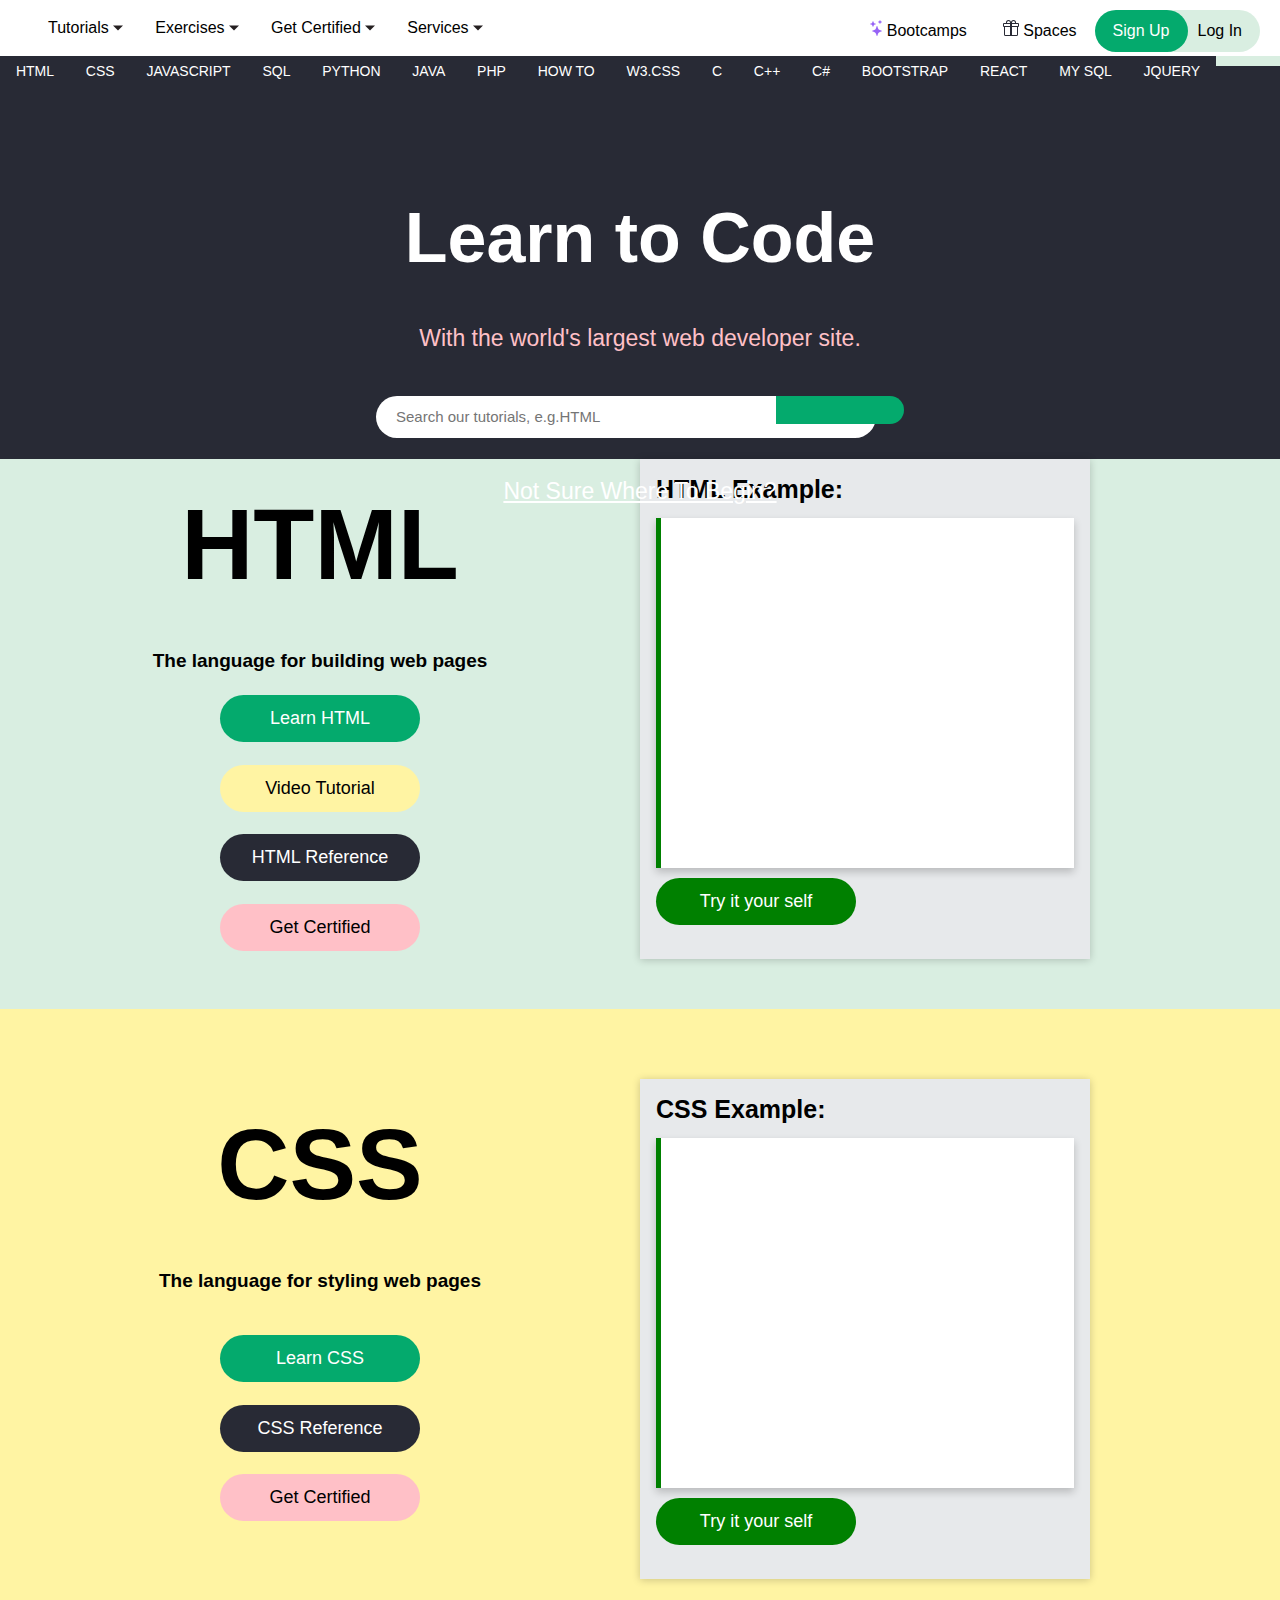
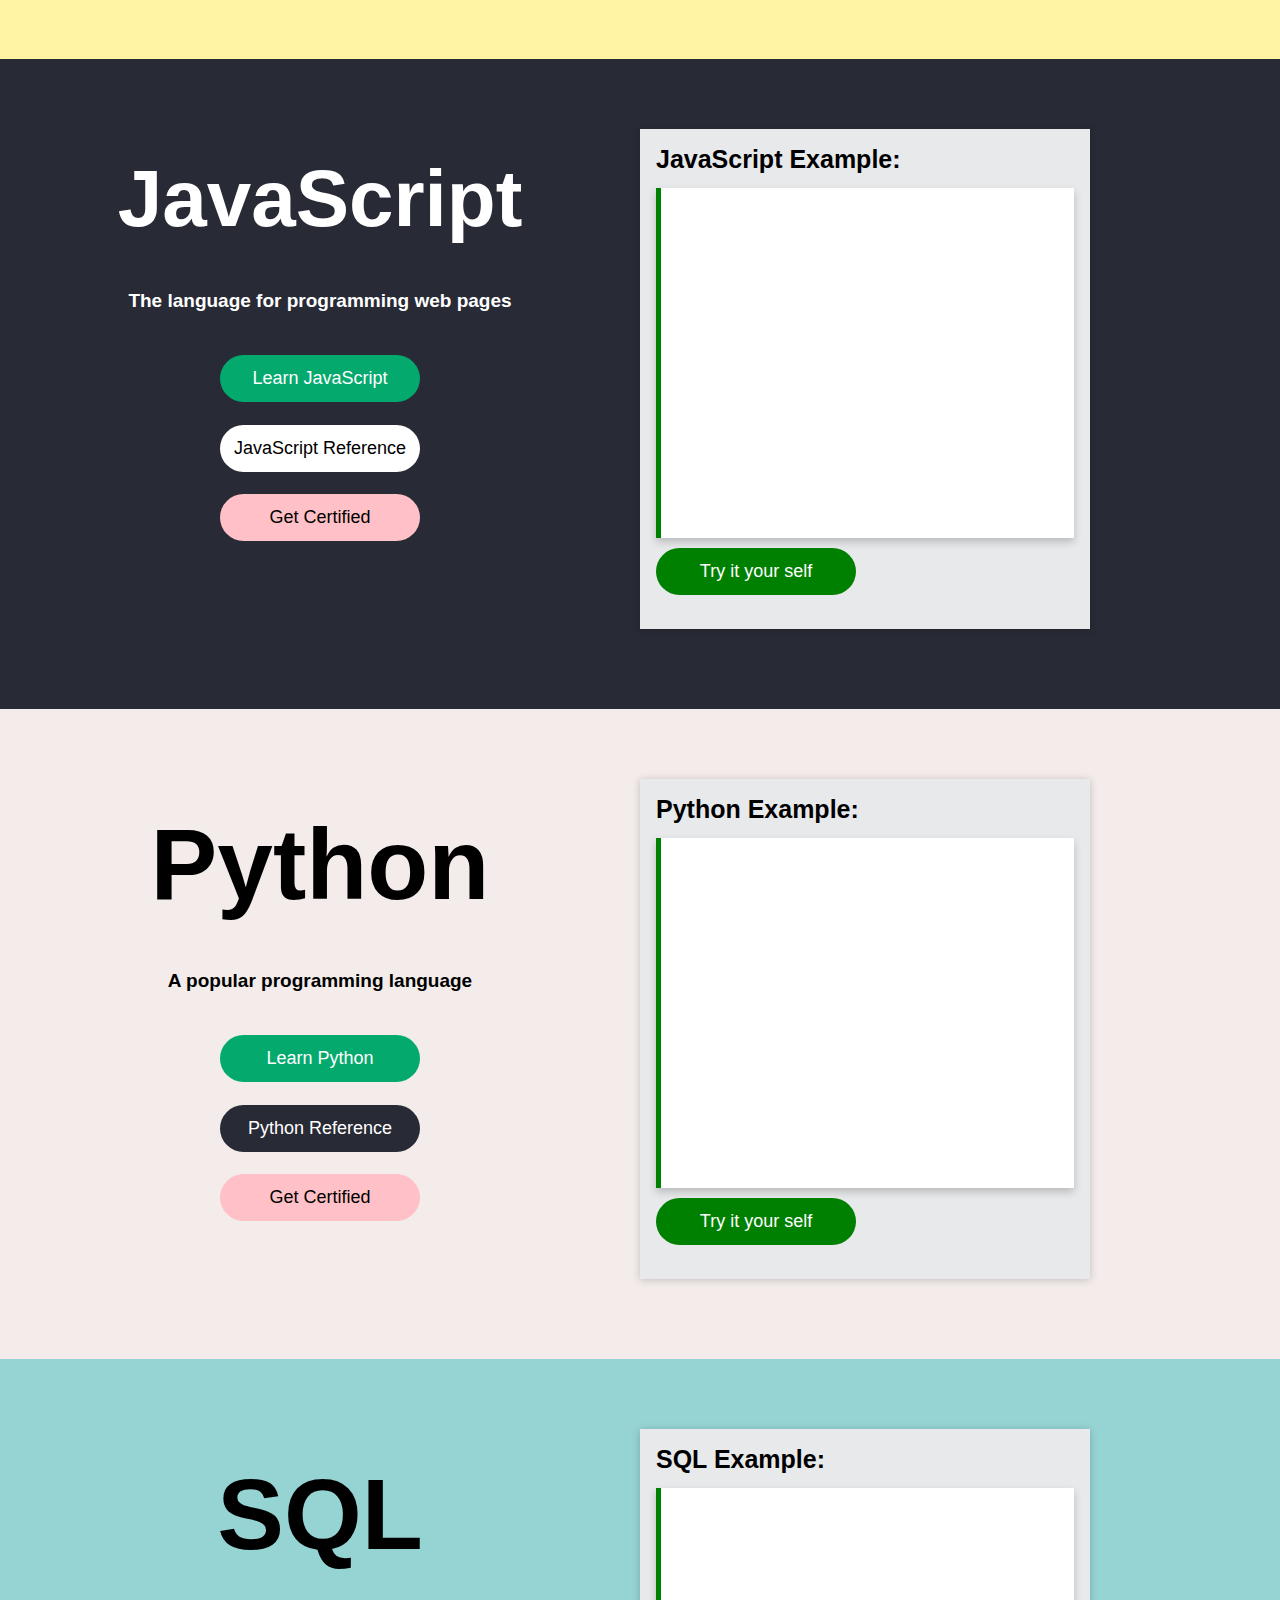
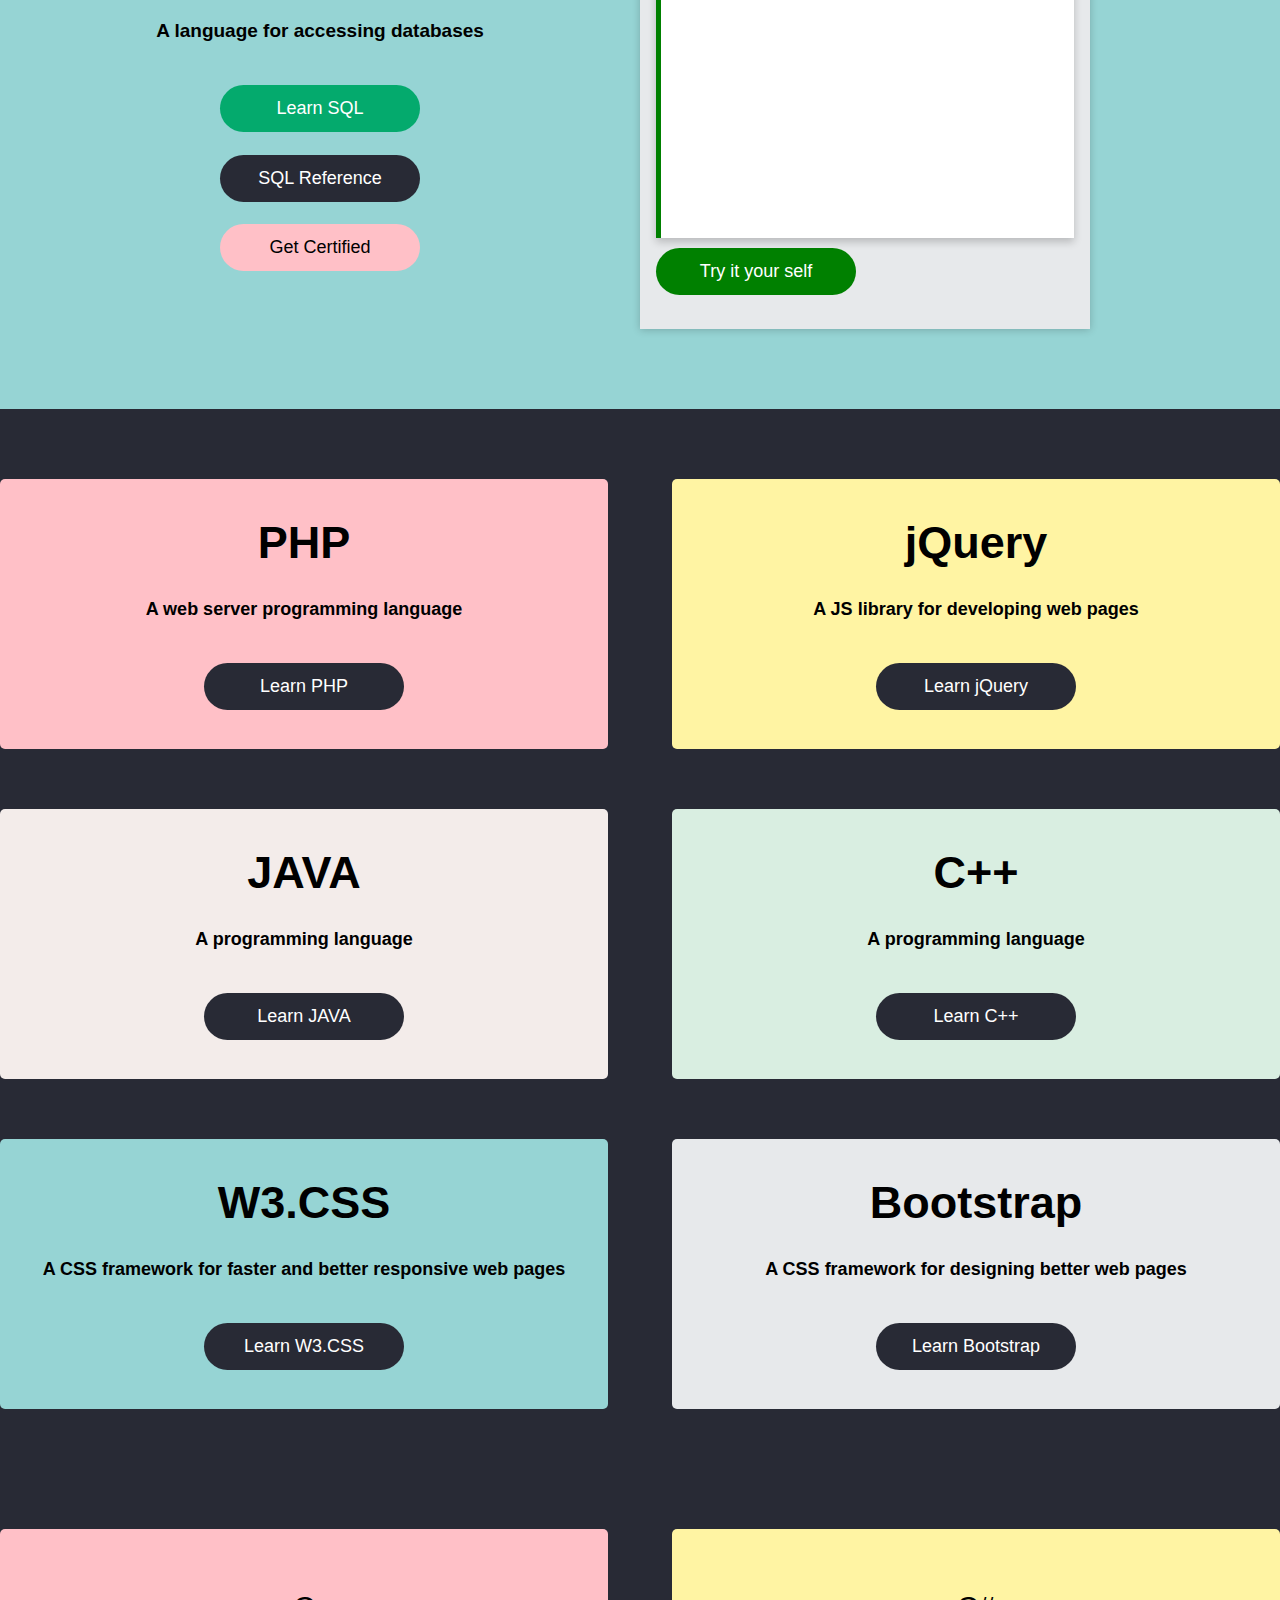
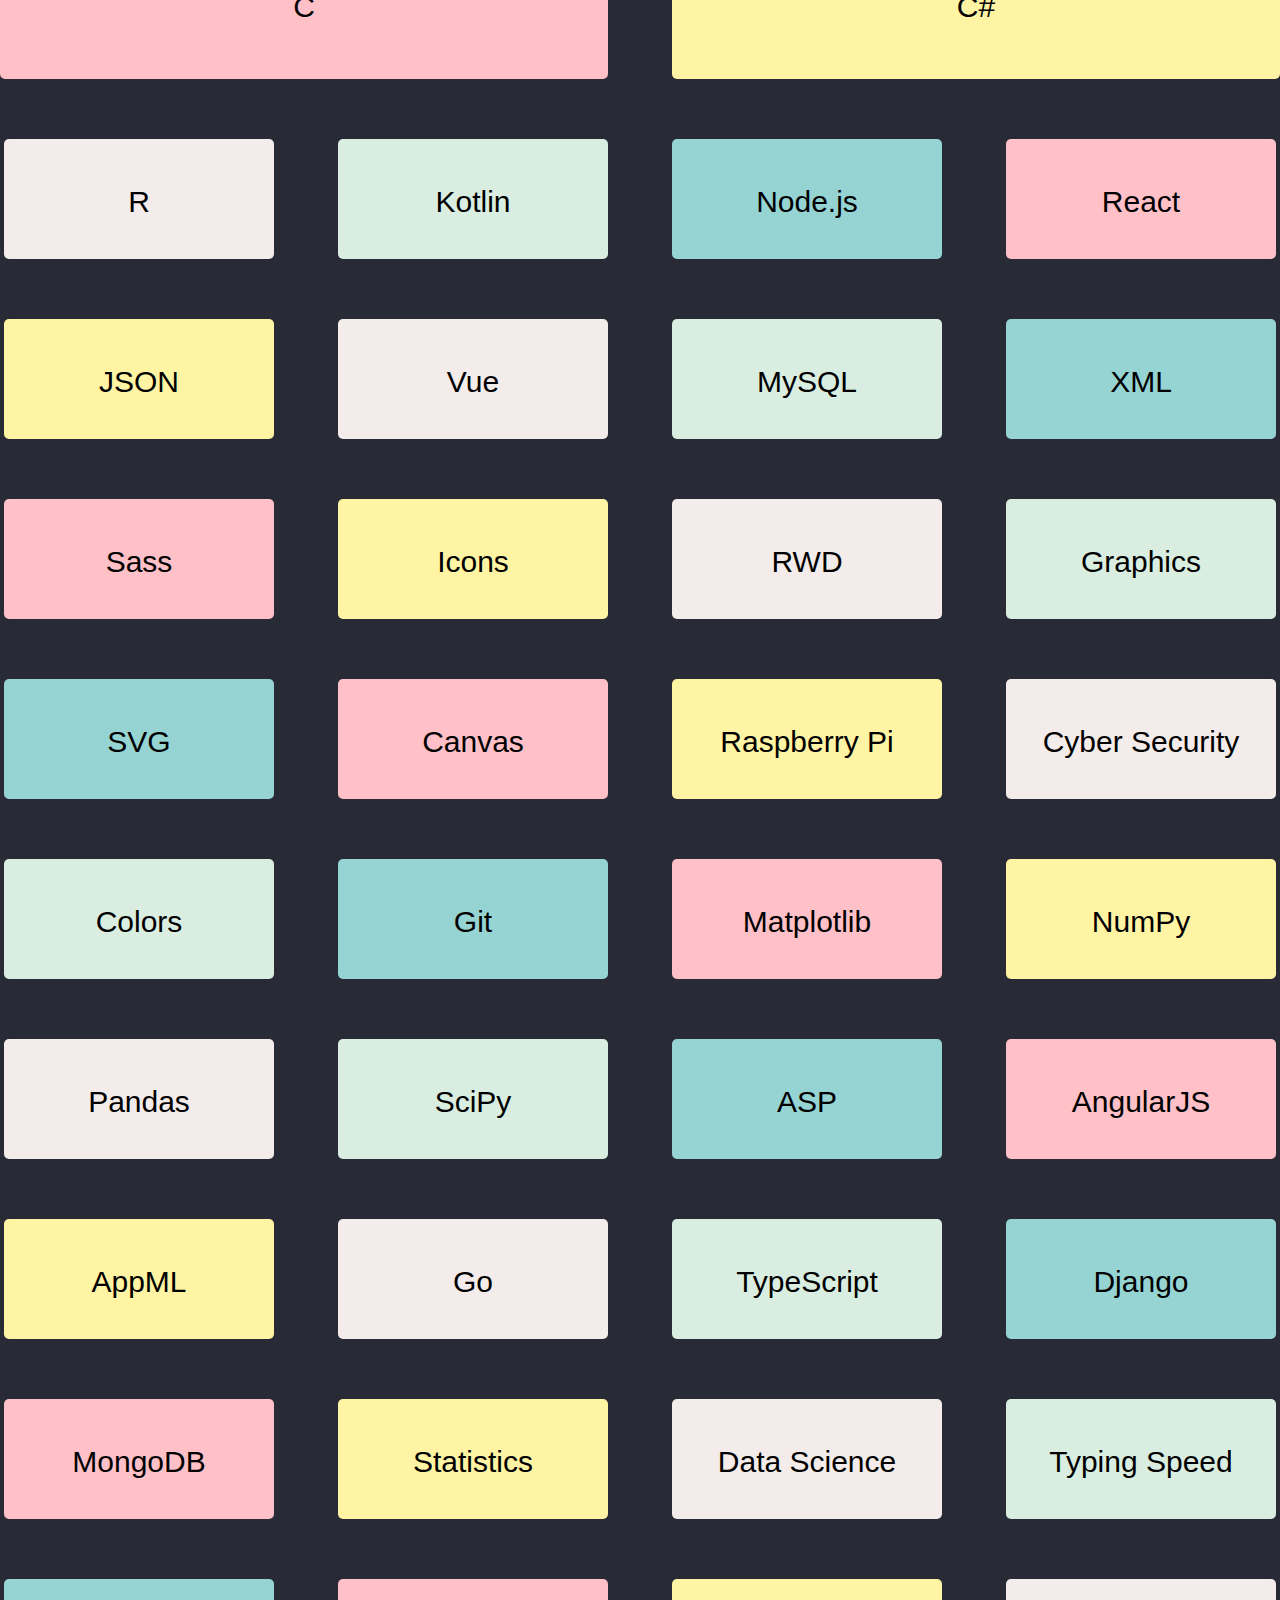
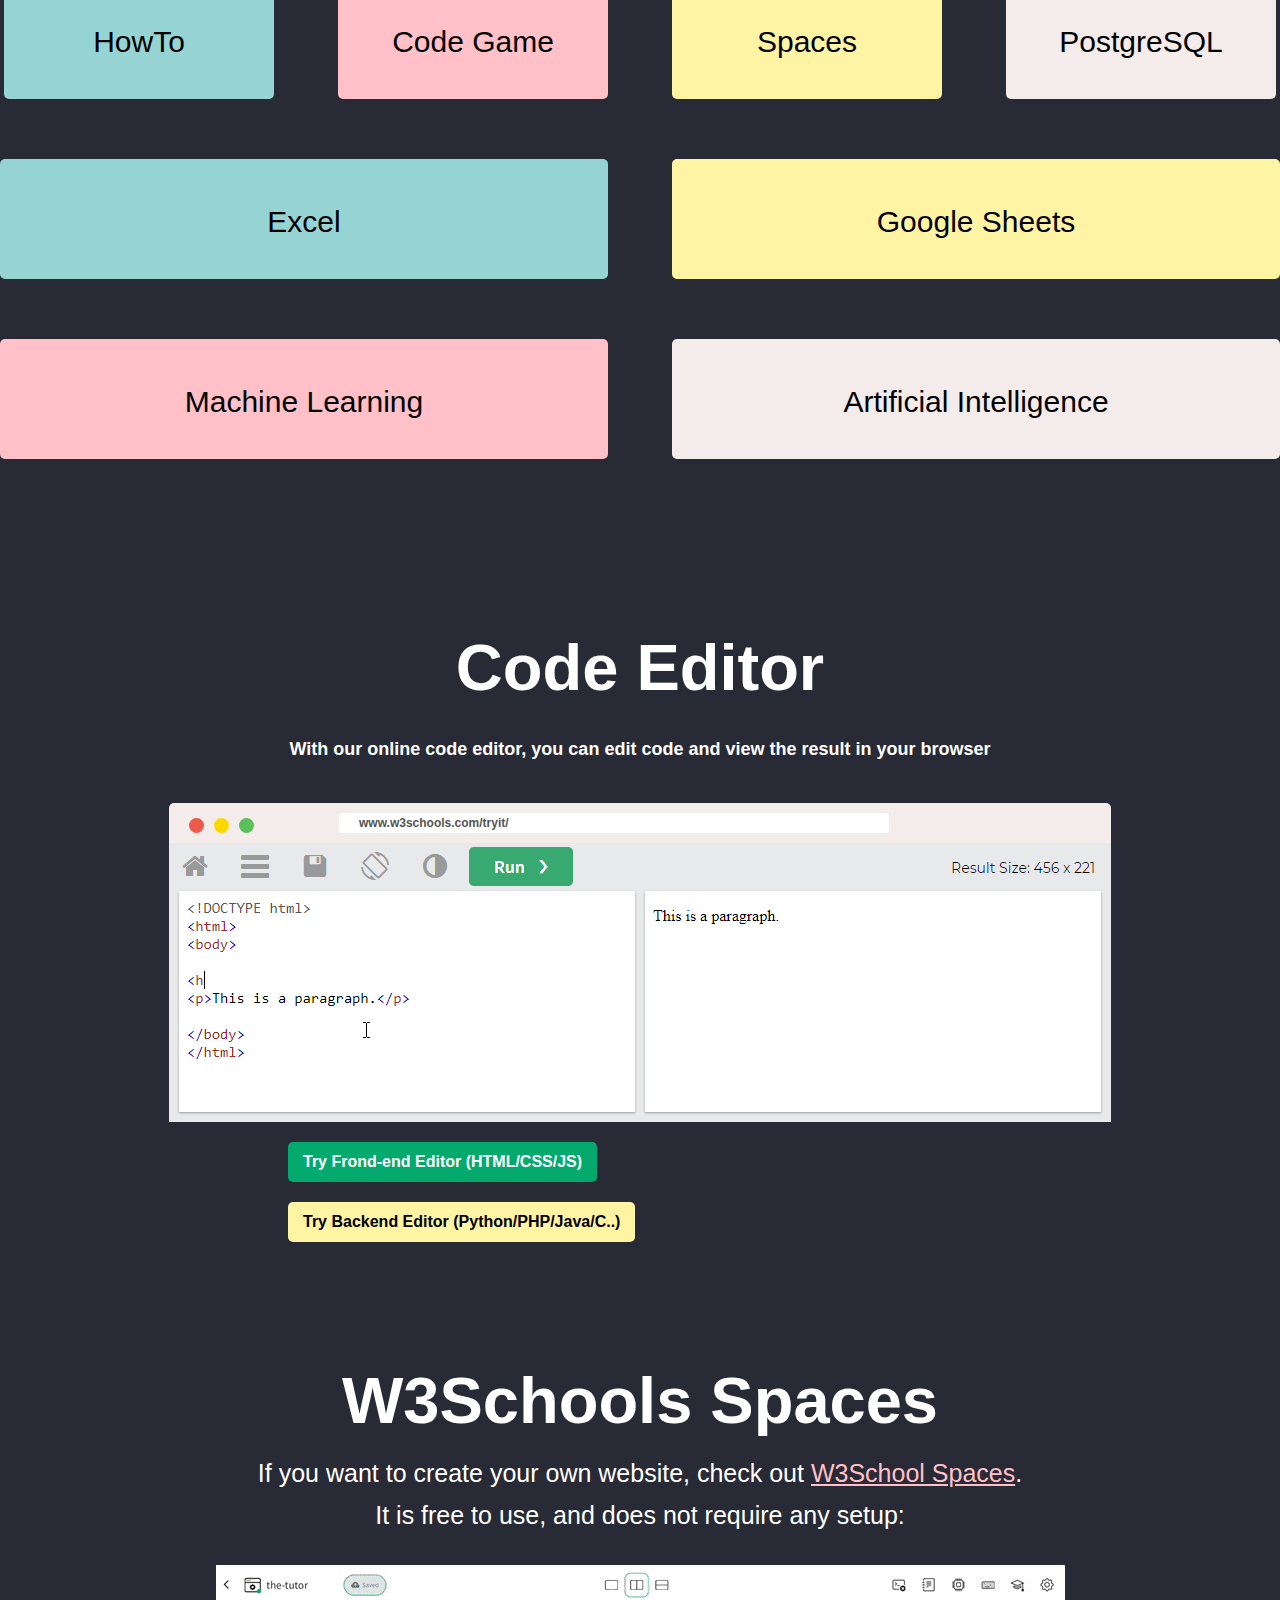
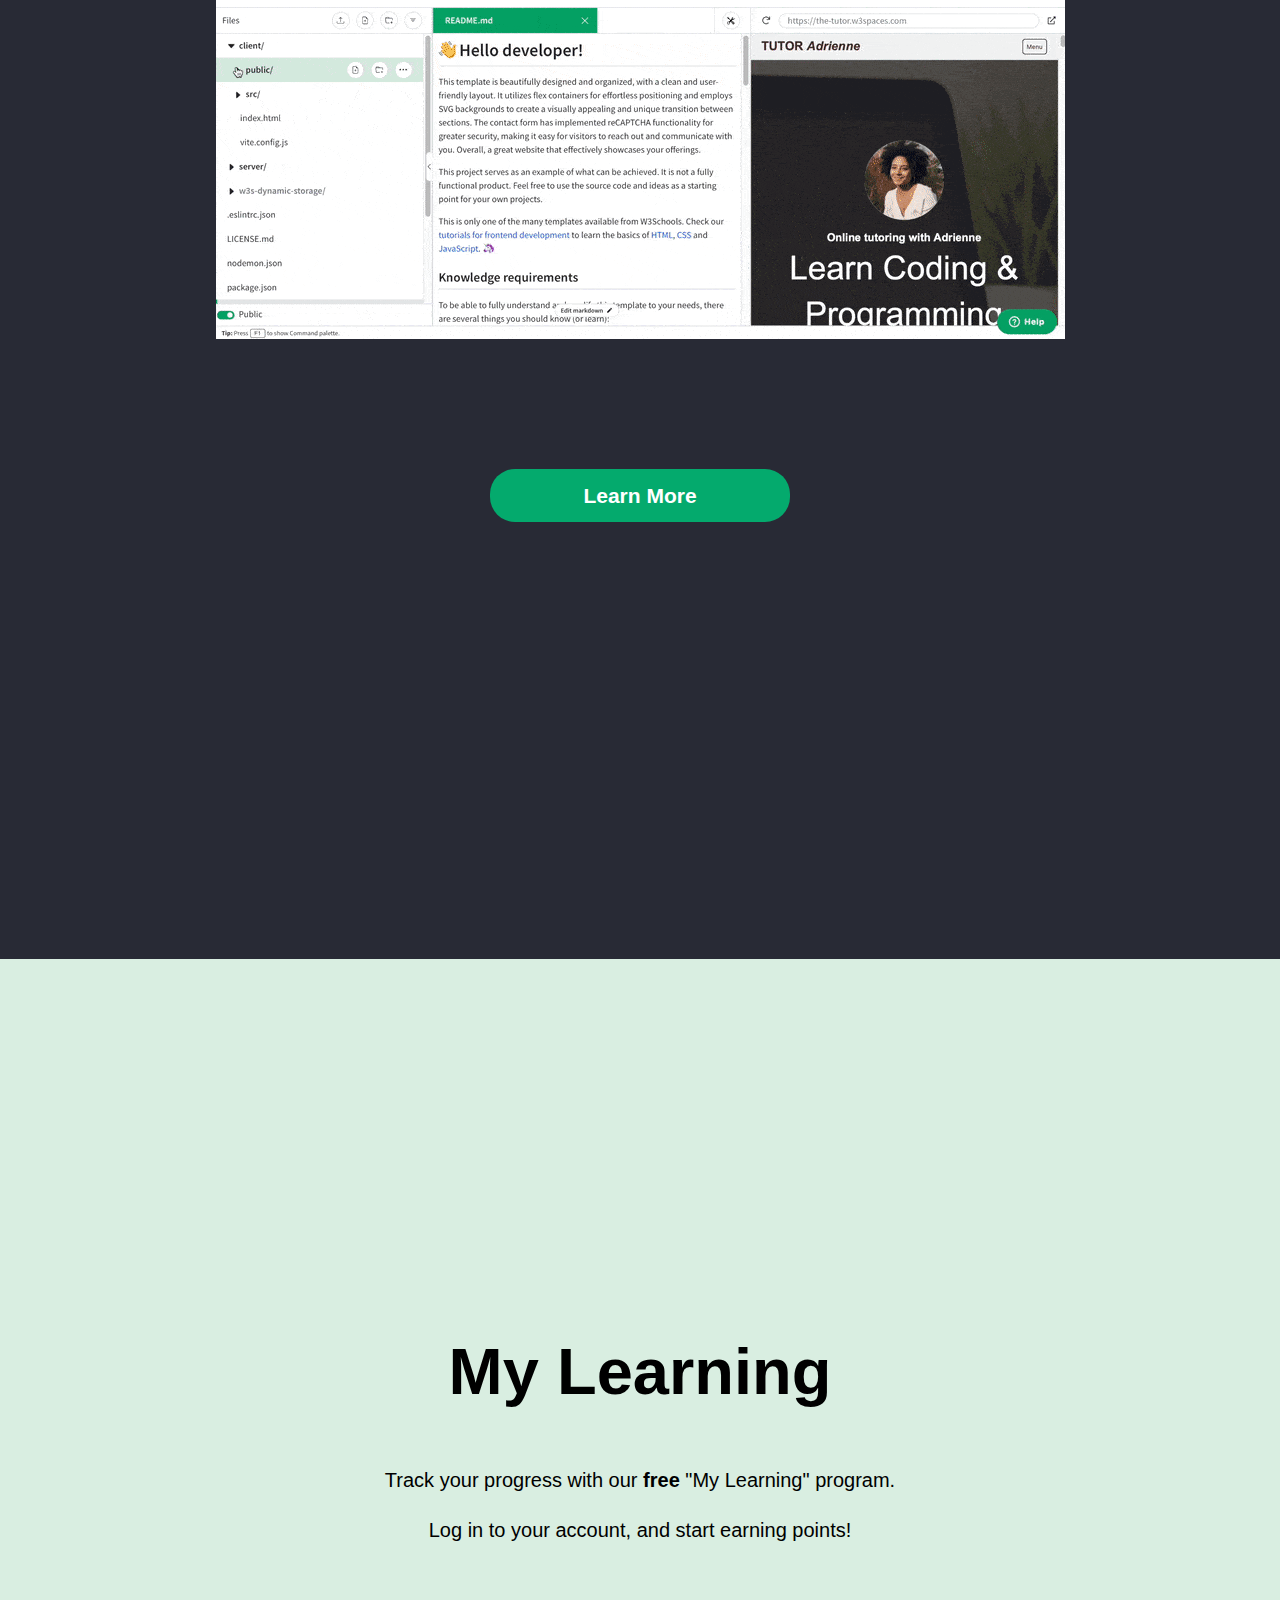
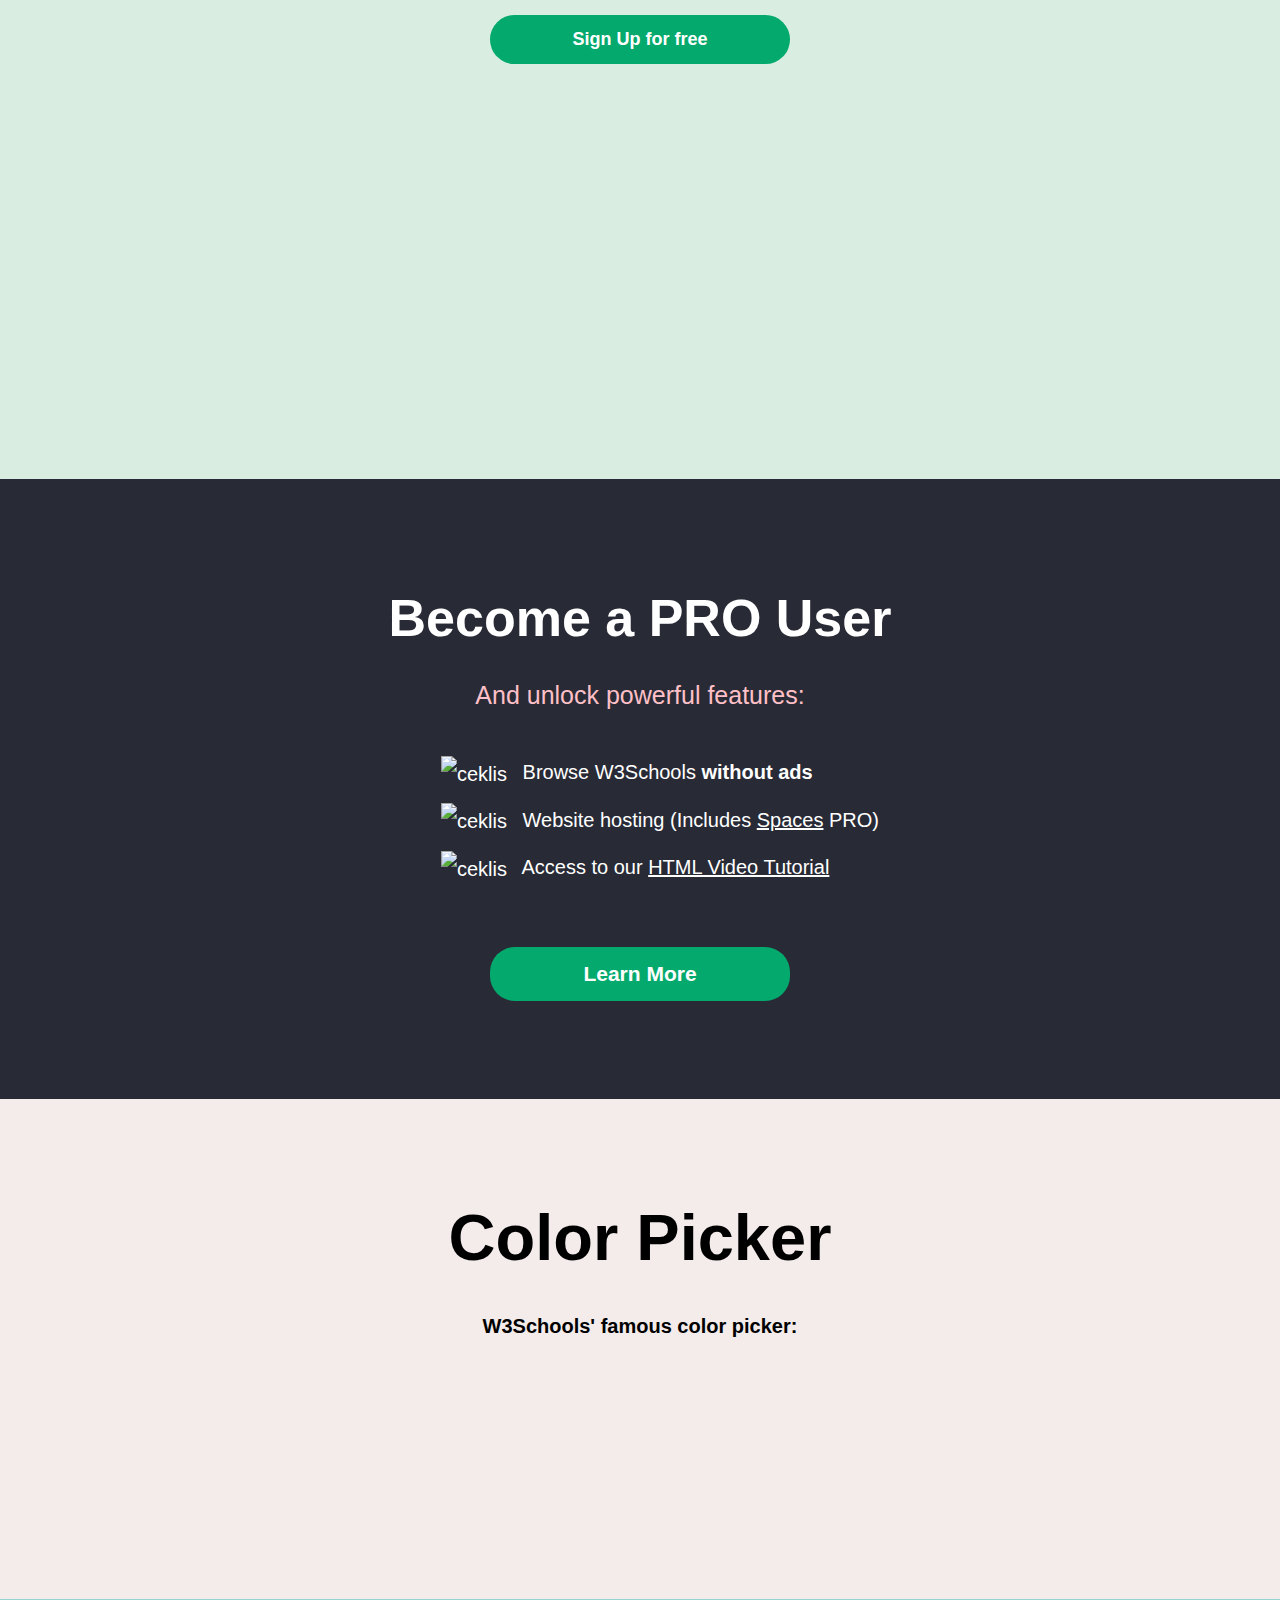
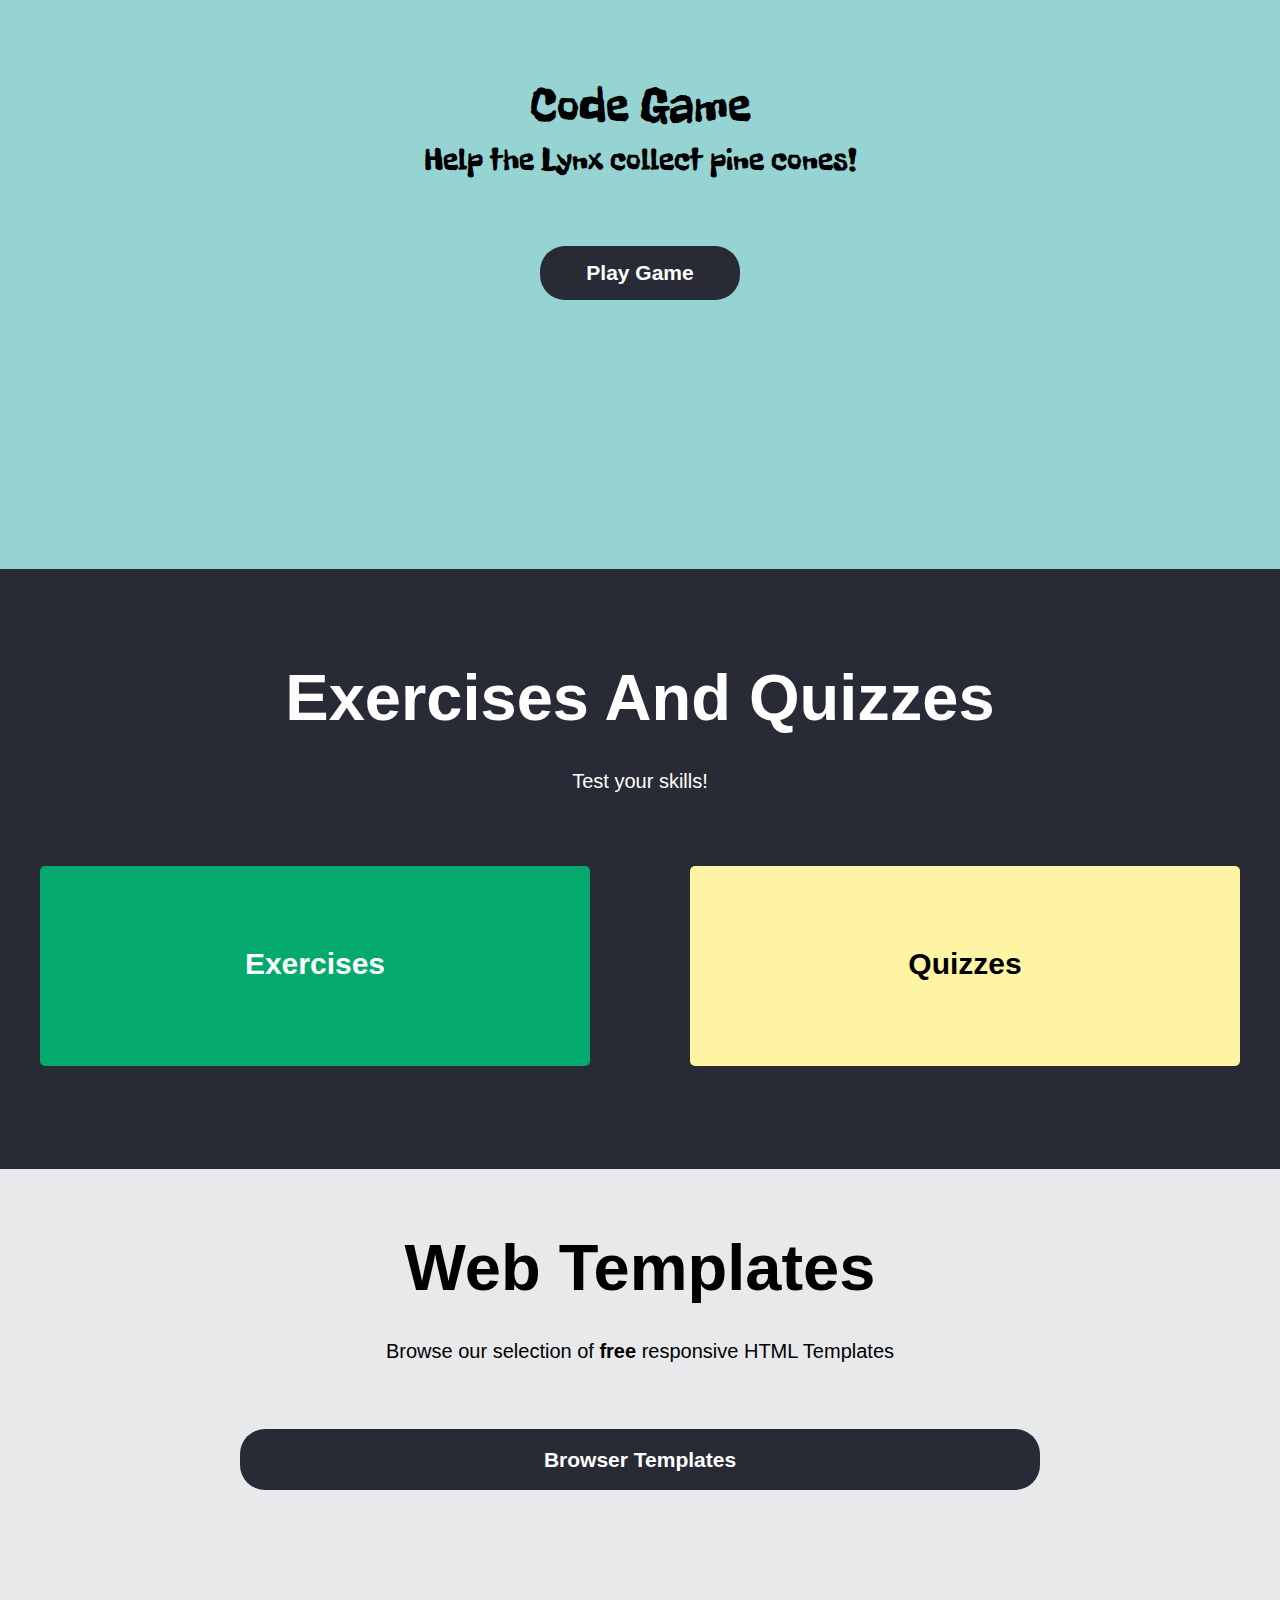
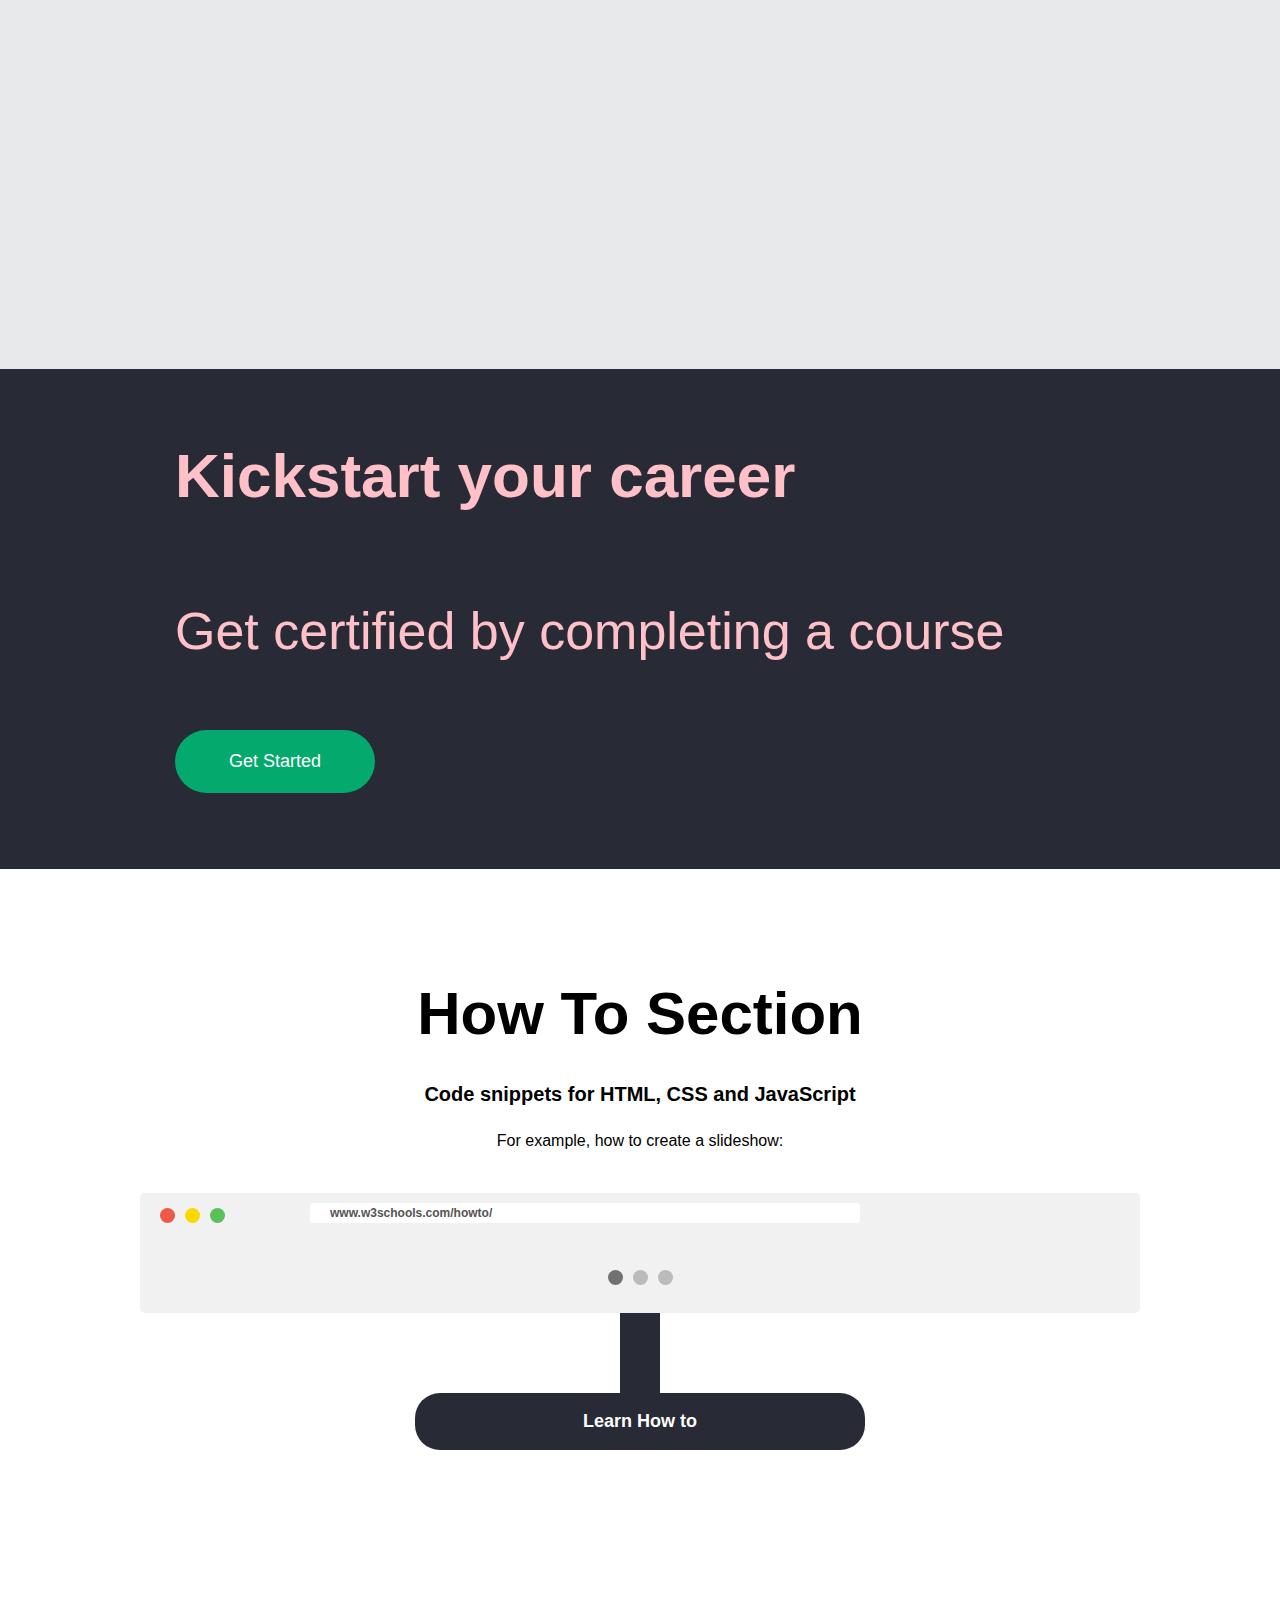
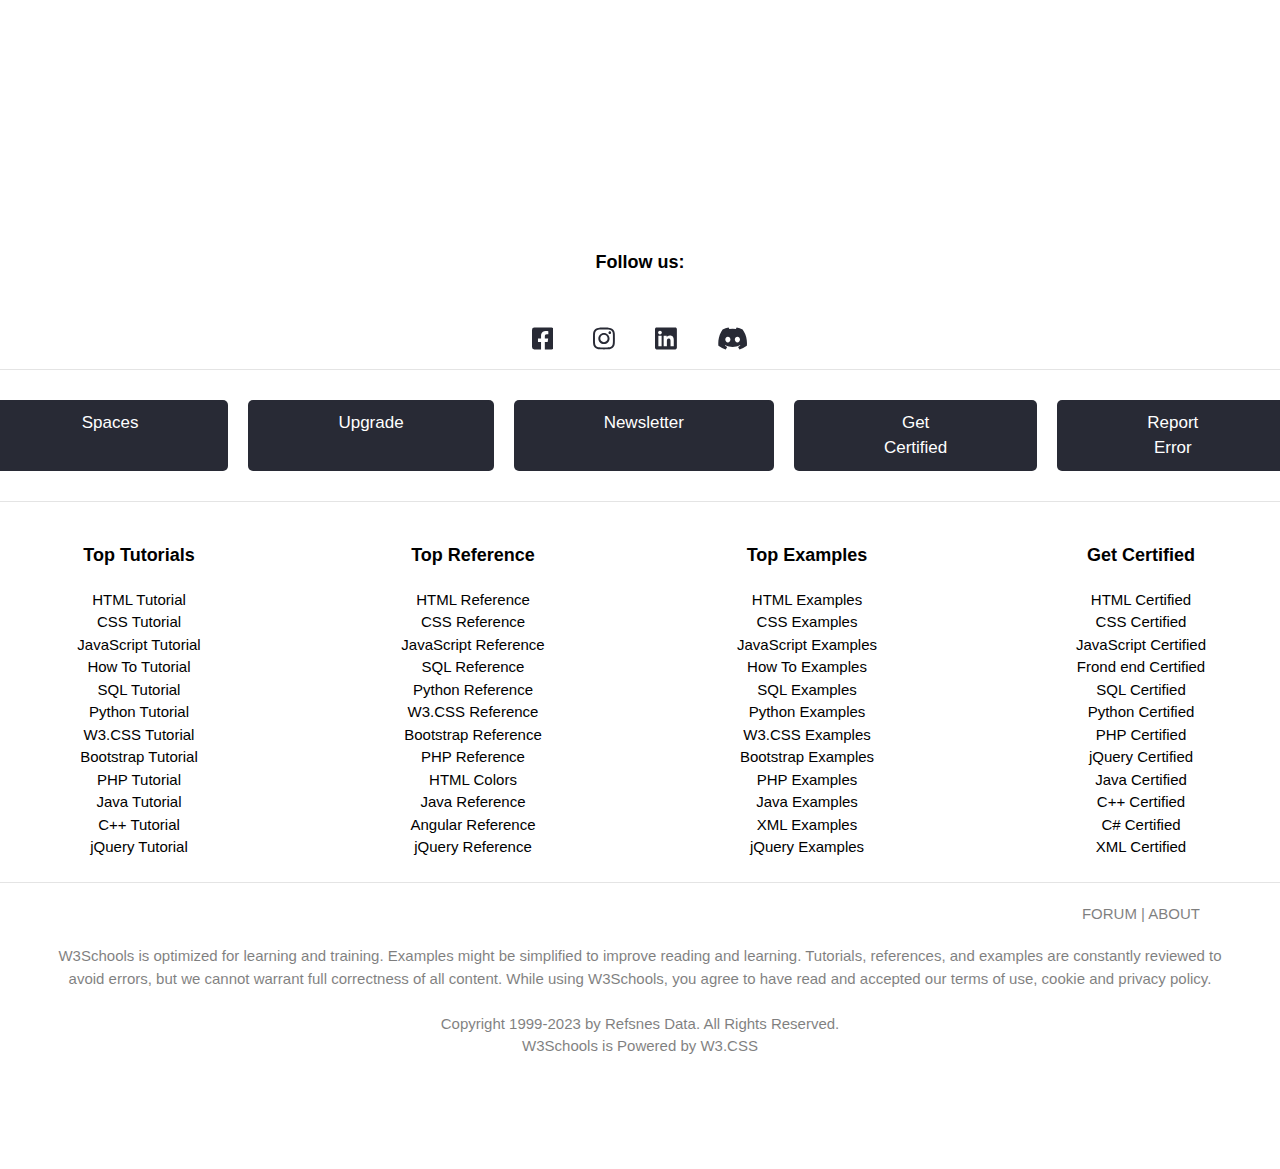
==== commit a9cbe1c3: "Update index.html" ====
--- a/index.html
+++ b/index.html
@@ -1,3 +1,5 @@
+<!-- FIT DILAYAR 15,6 Inch -->
+
 <!DOCTYPE html>
 <html lang="en">
   <head>
@@ -99,8 +101,44 @@
           ></a>
         </div>
         <div class="navright">
-          <a href="blank.html" id="boot-spaces">Bootcamps</a>
-          <a href="blank.html" id="boot-spaces">Spaces</a>
+          <a href="blank.html" id="boot-spaces"
+            ><svg
+              width="12"
+              height="16"
+              viewBox="0 0 12 16"
+              fill="none"
+              xmlns="http://www.w3.org/2000/svg"
+            >
+              <path
+                d="M6.65723 6.24707C6.76704 5.91764 7.233 5.91765 7.34281 6.24707L7.98828 8.1835C8.276 9.04666 8.95332 9.72399 9.81648 10.0117L11.7529 10.6572C12.0824 10.767 12.0824 11.233 11.7529 11.3428L9.81649 11.9883C8.95332 12.276 8.27599 12.9533 7.98828 13.8165L7.34281 15.7529C7.233 16.0823 6.76704 16.0823 6.65723 15.7529L6.01173 13.8165C5.72401 12.9533 5.04669 12.276 4.18353 11.9883L2.24707 11.3428C1.91764 11.233 1.91764 10.767 2.24707 10.6572L4.18353 10.0117C5.04669 9.72399 5.72401 9.04667 6.01173 8.18352L6.65723 6.24707Z"
+                fill="#9763f6"
+              ></path>
+              <path
+                d="M2.79434 1.14824C2.86023 0.950586 3.1398 0.950587 3.20569 1.14824L3.59297 2.3101C3.7656 2.828 4.172 3.2344 4.6899 3.40703L5.85177 3.79432C6.04942 3.86021 6.04942 4.13978 5.85177 4.20567L4.6899 4.59296C4.172 4.76559 3.7656 5.17199 3.59297 5.68989L3.20569 6.85176C3.13981 7.04941 2.86023 7.04942 2.79434 6.85176L2.40704 5.68988C2.23441 5.17198 1.82801 4.76559 1.31012 4.59296L0.148241 4.20567C-0.0494137 4.13978 -0.0494138 3.86021 0.148241 3.79432L1.31012 3.40703C1.82802 3.2344 2.23441 2.82801 2.40704 2.31011L2.79434 1.14824Z"
+                fill="#9763f6"
+              ></path>
+              <path
+                d="M9.8629 0.0988265C9.90682 -0.032943 10.0932 -0.0329419 10.1371 0.098828L10.3953 0.873401C10.5104 1.21867 10.7813 1.4896 11.1266 1.60469L11.9012 1.86288C12.0329 1.9068 12.0329 2.09319 11.9012 2.13711L11.1266 2.39531C10.7813 2.51039 10.5104 2.78133 10.3953 3.12659L10.1371 3.90117C10.0932 4.03294 9.90682 4.03294 9.8629 3.90117L9.6047 3.12659C9.48961 2.78132 9.21868 2.5104 8.87342 2.39531L8.09883 2.13711C7.96706 2.09319 7.96706 1.9068 8.09883 1.86288L8.87342 1.60469C9.21868 1.4896 9.48961 1.21867 9.6047 0.873408L9.8629 0.0988265Z"
+                fill="#9763f6"
+              ></path>
+            </svg>
+            Bootcamps</a
+          >
+          <a href="blank.html" id="boot-spaces"
+            ><svg
+              xmlns="http://www.w3.org/2000/svg"
+              width="16"
+              height="16"
+              fill="#04AA6D"
+              class="bi bi-gift"
+              viewBox="0 0 16 16"
+            >
+              <path
+                d="M3 2.5a2.5 2.5 0 0 1 5 0 2.5 2.5 0 0 1 5 0v.006c0 .07 0 .27-.038.494H15a1 1 0 0 1 1 1v2a1 1 0 0 1-1 1v7.5a1.5 1.5 0 0 1-1.5 1.5h-11A1.5 1.5 0 0 1 1 14.5V7a1 1 0 0 1-1-1V4a1 1 0 0 1 1-1h2.038A2.968 2.968 0 0 1 3 2.506V2.5zm1.068.5H7v-.5a1.5 1.5 0 1 0-3 0c0 .085.002.274.045.43a.522.522 0 0 0 .023.07zM9 3h2.932a.56.56 0 0 0 .023-.07c.043-.156.045-.345.045-.43a1.5 1.5 0 0 0-3 0V3zM1 4v2h6V4H1zm8 0v2h6V4H9zm5 3H9v8h4.5a.5.5 0 0 0 .5-.5V7zm-7 8V7H2v7.5a.5.5 0 0 0 .5.5H7z"
+              ></path>
+            </svg>
+            Spaces</a
+          >
           <a href="blank.html" id="sign-up">Sign Up</a>
           <a href="blank.html" class="log-in" style="padding: 9px 18px 9px 30px"
             >Log In</a
@@ -377,273 +415,193 @@
       <!-- Baris 5, 4 Colom -->
       <div class="card-container">
         <div class="card-abu-learn">
-          <h2 style="font-size: 30px; font-weight: 500; padding-top: 30px">
-            R
-          </h2>
+          <h2 class="h2-4">R</h2>
         </div>
 
         <div class="card-hijau-learn">
-          <h2 style="font-size: 30px; font-weight: 500; padding-top: 30px">
-            Kotlin
-          </h2>
+          <h2 class="h2-4">Kotlin</h2>
         </div>
 
         <div class="card-tosca-learn">
-          <h2 style="font-size: 30px; font-weight: 500; padding-top: 30px">
-            Node.js
-          </h2>
+          <h2 class="h2-4">Node.js</h2>
         </div>
 
         <div class="card-pink-learn">
-          <h2 style="font-size: 30px; font-weight: 500; padding-top: 30px">
-            React
-          </h2>
+          <h2 class="h2-4">React</h2>
         </div>
       </div>
 
       <!-- Baris 6, 4 Colom -->
       <div class="card-container">
         <div class="card-kuning-learn">
-          <h2 style="font-size: 30px; font-weight: 500; padding-top: 30px">
-            JSON
-          </h2>
+          <h2 class="h2-4">JSON</h2>
         </div>
 
         <div class="card-abu-learn">
-          <h2 style="font-size: 30px; font-weight: 500; padding-top: 30px">
-            Vue
-          </h2>
+          <h2 class="h2-4">Vue</h2>
         </div>
 
         <div class="card-hijau-learn">
-          <h2 style="font-size: 30px; font-weight: 500; padding-top: 30px">
-            MySQL
-          </h2>
+          <h2 class="h2-4">MySQL</h2>
         </div>
 
         <div class="card-tosca-learn">
-          <h2 style="font-size: 30px; font-weight: 500; padding-top: 30px">
-            XML
-          </h2>
+          <h2 class="h2-4">XML</h2>
         </div>
       </div>
 
       <!-- Baris 7, 4 Colom -->
       <div class="card-container">
         <div class="card-pink-learn">
-          <h2 style="font-size: 30px; font-weight: 500; padding-top: 30px">
-            Sass
-          </h2>
+          <h2 class="h2-4">Sass</h2>
         </div>
 
         <div class="card-kuning-learn">
-          <h2 style="font-size: 30px; font-weight: 500; padding-top: 30px">
-            Icons
-          </h2>
+          <h2 class="h2-4">Icons</h2>
         </div>
 
         <div class="card-abu-learn">
-          <h2 style="font-size: 30px; font-weight: 500; padding-top: 30px">
-            RWD
-          </h2>
+          <h2 class="h2-4">RWD</h2>
         </div>
 
         <div class="card-hijau-learn">
-          <h2 style="font-size: 30px; font-weight: 500; padding-top: 30px">
-            Graphics
-          </h2>
+          <h2 class="h2-4">Graphics</h2>
         </div>
       </div>
 
       <!-- Baris 8, 4 Colom -->
       <div class="card-container">
         <div class="card-tosca-learn">
-          <h2 style="font-size: 30px; font-weight: 500; padding-top: 30px">
-            SVG
-          </h2>
+          <h2 class="h2-4">SVG</h2>
         </div>
 
         <div class="card-pink-learn">
-          <h2 style="font-size: 30px; font-weight: 500; padding-top: 30px">
-            Canvas
-          </h2>
+          <h2 class="h2-4">Canvas</h2>
         </div>
 
         <div class="card-kuning-learn">
-          <h2 style="font-size: 30px; font-weight: 500; padding-top: 30px">
-            Raspberry Pi
-          </h2>
+          <h2 class="h2-4">Raspberry Pi</h2>
         </div>
 
         <div class="card-abu-learn">
-          <h2 style="font-size: 30px; font-weight: 500; padding-top: 30px">
-            Cyber Security
-          </h2>
+          <h2 class="h2-4">Cyber Security</h2>
         </div>
       </div>
 
       <!-- Baris 9, 4 Colom -->
       <div class="card-container">
         <div class="card-hijau-learn">
-          <h2 style="font-size: 30px; font-weight: 500; padding-top: 30px">
-            Colors
-          </h2>
+          <h2 class="h2-4">Colors</h2>
         </div>
 
         <div class="card-tosca-learn">
-          <h2 style="font-size: 30px; font-weight: 500; padding-top: 30px">
-            Git
-          </h2>
+          <h2 class="h2-4">Git</h2>
         </div>
 
         <div class="card-pink-learn">
-          <h2 style="font-size: 30px; font-weight: 500; padding-top: 30px">
-            Matplotlib
-          </h2>
+          <h2 class="h2-4">Matplotlib</h2>
         </div>
 
         <div class="card-kuning-learn">
-          <h2 style="font-size: 30px; font-weight: 500; padding-top: 30px">
-            NumPy
-          </h2>
+          <h2 class="h2-4">NumPy</h2>
         </div>
       </div>
 
       <!-- Baris 10, 4 Colom -->
       <div class="card-container">
         <div class="card-abu-learn">
-          <h2 style="font-size: 30px; font-weight: 500; padding-top: 30px">
-            Pandas
-          </h2>
+          <h2 class="h2-4">Pandas</h2>
         </div>
 
         <div class="card-hijau-learn">
-          <h2 style="font-size: 30px; font-weight: 500; padding-top: 30px">
-            SciPy
-          </h2>
+          <h2 class="h2-4">SciPy</h2>
         </div>
 
         <div class="card-tosca-learn">
-          <h2 style="font-size: 30px; font-weight: 500; padding-top: 30px">
-            ASP
-          </h2>
+          <h2 class="h2-4">ASP</h2>
         </div>
 
         <div class="card-pink-learn">
-          <h2 style="font-size: 30px; font-weight: 500; padding-top: 30px">
-            AngularJS
-          </h2>
+          <h2 class="h2-4">AngularJS</h2>
         </div>
       </div>
 
       <!-- Baris 10, 4 Colom -->
       <div class="card-container">
         <div class="card-kuning-learn">
-          <h2 style="font-size: 30px; font-weight: 500; padding-top: 30px">
-            AppML
-          </h2>
+          <h2 class="h2-4">AppML</h2>
         </div>
 
         <div class="card-abu-learn">
-          <h2 style="font-size: 30px; font-weight: 500; padding-top: 30px">
-            Go
-          </h2>
+          <h2 class="h2-4">Go</h2>
         </div>
 
         <div class="card-hijau-learn">
-          <h2 style="font-size: 30px; font-weight: 500; padding-top: 30px">
-            TypeScript
-          </h2>
+          <h2 class="h2-4">TypeScript</h2>
         </div>
 
         <div class="card-tosca-learn">
-          <h2 style="font-size: 30px; font-weight: 500; padding-top: 30px">
-            Django
-          </h2>
+          <h2 class="h2-4">Django</h2>
         </div>
       </div>
 
       <!-- Baris 11, 4 Colom -->
       <div class="card-container">
         <div class="card-pink-learn">
-          <h2 style="font-size: 30px; font-weight: 500; padding-top: 30px">
-            MongoDB
-          </h2>
+          <h2 class="h2-4">MongoDB</h2>
         </div>
 
         <div class="card-kuning-learn">
-          <h2 style="font-size: 30px; font-weight: 500; padding-top: 30px">
-            Statistics
-          </h2>
+          <h2 class="h2-4">Statistics</h2>
         </div>
 
         <div class="card-abu-learn">
-          <h2 style="font-size: 30px; font-weight: 500; padding-top: 30px">
-            Data Science
-          </h2>
+          <h2 class="h2-4">Data Science</h2>
         </div>
 
         <div class="card-hijau-learn">
-          <h2 style="font-size: 30px; font-weight: 500; padding-top: 30px">
-            Typing Speed
-          </h2>
+          <h2 class="h2-4">Typing Speed</h2>
         </div>
       </div>
 
       <!-- Baris 11, 4 Colom -->
       <div class="card-container">
         <div class="card-tosca-learn">
-          <h2 style="font-size: 30px; font-weight: 500; padding-top: 30px">
-            HowTo
-          </h2>
+          <h2 class="h2-4">HowTo</h2>
         </div>
 
         <div class="card-pink-learn">
-          <h2 style="font-size: 30px; font-weight: 500; padding-top: 30px">
-            Code Game
-          </h2>
+          <h2 class="h2-4">Code Game</h2>
         </div>
 
         <div class="card-kuning-learn">
-          <h2 style="font-size: 30px; font-weight: 500; padding-top: 30px">
-            Spaces
-          </h2>
+          <h2 class="h2-4">Spaces</h2>
         </div>
 
         <div class="card-abu-learn">
-          <h2 style="font-size: 30px; font-weight: 500; padding-top: 30px">
-            PostgreSQL
-          </h2>
+          <h2 class="h2-4">PostgreSQL</h2>
         </div>
       </div>
 
       <!-- Baris 12 -->
       <div class="card-container">
         <div class="card-learn-tosca">
-          <h2 style="font-size: 30px; font-weight: 500; padding-top: 30px">
-            Excel
-          </h2>
+          <h2 class="h2-4">Excel</h2>
         </div>
 
         <div class="card-learn-kuning">
-          <h2 style="font-size: 30px; font-weight: 500; padding-top: 30px">
-            Google Sheets
-          </h2>
+          <h2 class="h2-4">Google Sheets</h2>
         </div>
       </div>
 
       <!-- Baris 13 -->
       <div class="card-container">
         <div class="card-learn-pink">
-          <h2 style="font-size: 30px; font-weight: 500; padding-top: 30px">
-            Machine Learning
-          </h2>
+          <h2 class="h2-4">Machine Learning</h2>
         </div>
 
         <div class="card-learn-abu">
-          <h2 style="font-size: 30px; font-weight: 500; padding-top: 30px">
-            Artificial Intelligence
-          </h2>
+          <h2 class="h2-4">Artificial Intelligence</h2>
         </div>
       </div>
 
@@ -794,7 +752,7 @@
           <div class="rounded" style="background-color: #ed594a"></div>
           <div class="rounded" style="background-color: #fdd800"></div>
           <div class="rounded" style="background-color: #5ac05a"></div>
-          <input type="text" disabled value="www.w3schools.com/tryit/" />
+          <input type="text" disabled value="www.w3schools.com/howto/" />
         </div>
       </div>
       <img src="images/img_nature_wide.jpg" alt="" />
@@ -974,7 +932,8 @@
           examples are constantly reviewed to <br />
           avoid errors, but we cannot warrant full correctness of all content.
           While using W3Schools, you agree to have read and accepted our
-          <a href="blank.html">terms of use</a>, <a href="blank.html"> cookie and privacy policy.</a>
+          <a href="blank.html">terms of use</a>,
+          <a href="blank.html"> cookie and privacy policy.</a>
 
           <br /><br />
           <a href="blank.html">Copyright 1999-2023</a> by Refsnes Data. All
--- a/css/style.css
+++ b/css/style.css
@@ -355,6 +355,12 @@
   padding-top: 20px;
 }
 
+.h2-4 {
+  font-size: 30px;
+  font-weight: 500;
+  padding-top: 30px;
+}
+
 .h5-card {
   font-weight: 600;
   padding-top: 10px;
